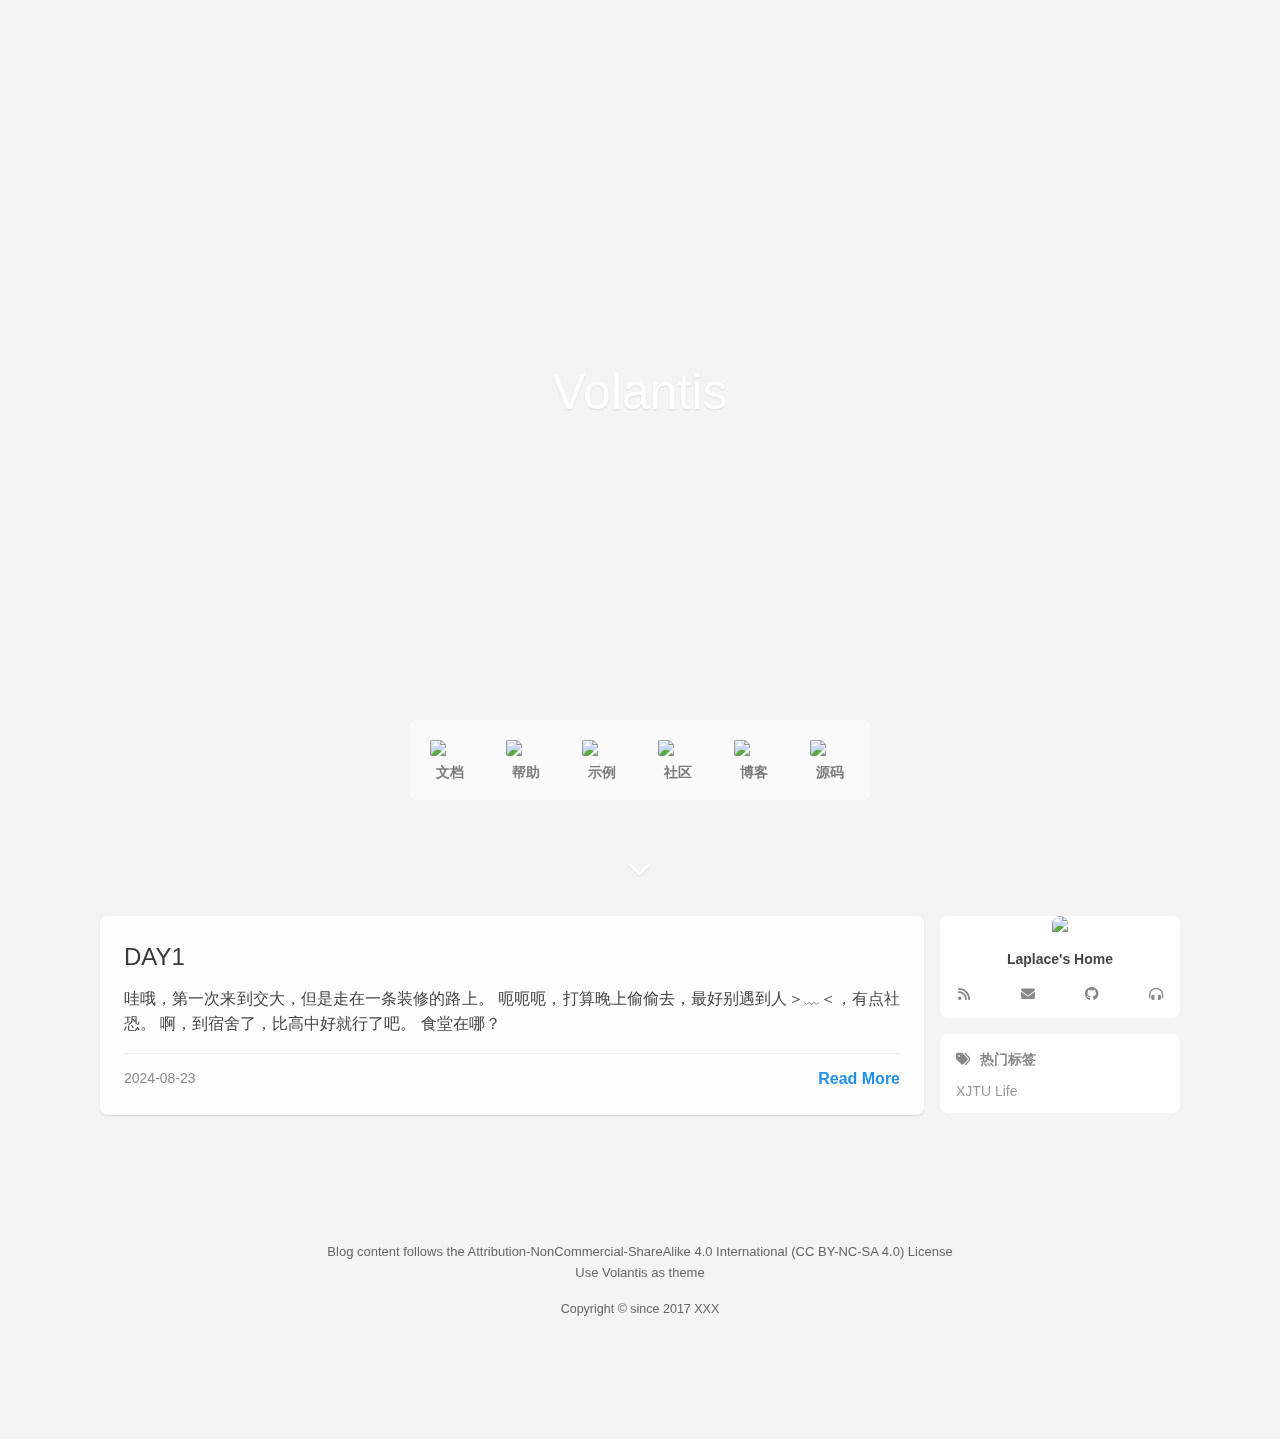
==== index.html @ 0f7ff916 "Site updated: 2024-09-12 20:39:54" ====
<!DOCTYPE html>
<html lang="en">
    <head hexo-theme='https://github.com/volantis-x/hexo-theme-volantis/#6.0.0-alpha.1'>
  <meta name="generator" content="Hexo 6.3.0">
  <meta name="Volantis" content="6.0.0-alpha.1">
  <meta charset="utf-8">
  <!-- SEO相关 -->
  <meta name="robots" content="index,follow">
  <link rel="canonical" href="http://example.com/"/>
  <!-- 渲染优化 -->
    <meta http-equiv='x-dns-prefetch-control' content='on' />
      <link rel='dns-prefetch' href='https://unpkg.com'>
      <link rel="preconnect" href="https://unpkg.com" crossorigin>
      <link rel='dns-prefetch' href='https://cdn.bootcdn.net'>
      <link rel="preconnect" href="https://cdn.bootcdn.net" crossorigin>
  <meta name="renderer" content="webkit">
  <meta name="force-rendering" content="webkit">
  <meta http-equiv="X-UA-Compatible" content="IE=Edge,chrome=1">
    <meta http-equiv="Content-Security-Policy" content=" default-src 'self' https:; block-all-mixed-content; base-uri 'self' https:; form-action 'self' https:; worker-src 'self' https:; connect-src 'self' https: *; img-src 'self' data: https: *; media-src 'self' https: *; font-src 'self' data: https: *; frame-src 'self' https: *; manifest-src 'self' https: *; child-src https:; script-src 'self' https: 'unsafe-inline' *; style-src 'self' https: 'unsafe-inline' *; ">
  <meta name="HandheldFriendly" content="True" >
  <meta name="apple-mobile-web-app-capable" content="yes">
  <meta name="viewport" content="width=device-width, initial-scale=1, maximum-scale=5">
  <meta content="black-translucent" name="apple-mobile-web-app-status-bar-style">
  <meta content="telephone=no" name="format-detection">
  <!-- import head_begin begin -->
  <!-- import head_begin end -->
  <!-- Custom Files headBegin begin-->
  
  <!-- Custom Files headBegin end-->
  <link rel="preload" href="/css/style.css" as="style">
  <link rel="preload" href="https://unpkg.com/volantis-static@0.0.1660614606622/media/fonts/VarelaRound/VarelaRound-Regular.ttf" as="font" type="font/ttf" crossorigin="anonymous">
<link rel="preload" href="https://unpkg.com/volantis-static@0.0.1660614606622/media/fonts/UbuntuMono/UbuntuMono-Regular.ttf" as="font" type="font/ttf" crossorigin="anonymous">

  <!-- feed -->
  <!-- 页面元数据 -->
  <title>Laplace's Home</title>
  <meta name="keywords" content="">
  <meta desc name="description" content="Mainly designed for learning and coding - laplace-oo - Laplace's Home">
  
<meta property="og:type" content="website">
<meta property="og:title" content="Laplace&#39;s Home">
<meta property="og:url" content="http://example.com/index.html">
<meta property="og:site_name" content="Laplace&#39;s Home">
<meta property="og:description" content="Mainly designed for learning and coding">
<meta property="og:locale" content="en_US">
<meta property="og:image" content="https://unpkg.com/volantis-static@0.0.1660614606622/media/org.volantis/blog/favicon/android-chrome-192x192.png">
<meta property="article:author" content="laplace-oo">
<meta name="twitter:card" content="summary">
<meta name="twitter:image" content="https://unpkg.com/volantis-static@0.0.1660614606622/media/org.volantis/blog/favicon/android-chrome-192x192.png">
  <style>
    /* 首屏样式 */
    #safearea {
  display: none;
}
:root {
  --color-site-body: #f4f4f4;
  --color-site-bg: #f4f4f4;
  --color-site-inner: #fff;
  --color-site-footer: #666;
  --color-card: #fff;
  --color-text: #444;
  --color-block: #f6f6f6;
  --color-inlinecode: #c74f00;
  --color-codeblock: #fff7ea;
  --color-h1: #3a3a3a;
  --color-h2: #3a3a3a;
  --color-h3: #333;
  --color-h4: #444;
  --color-h5: #555;
  --color-h6: #666;
  --color-p: #444;
  --color-list: #666;
  --color-list-hl: #30ad91;
  --color-meta: #888;
  --color-read-bkg: #e0d8c8;
  --color-read-post: #f8f1e2;
  --color-copyright-bkg: #f5f5f5;
}
* {
  box-sizing: border-box;
  -webkit-box-sizing: border-box;
  -moz-box-sizing: border-box;
  outline: none;
  margin: 0;
  padding: 0;
}
*::-webkit-scrollbar {
  height: 4px;
  width: 4px;
}
*::-webkit-scrollbar-track-piece {
  background: transparent;
}
*::-webkit-scrollbar-thumb {
  background: #3dd9b6;
  cursor: pointer;
  border-radius: 2px;
  -webkit-border-radius: 2px;
}
*::-webkit-scrollbar-thumb:hover {
  background: #ff5722;
}
html {
  color: var(--color-text);
  width: 100%;
  height: 100%;
  font-family: UbuntuMono, "Varela Round", "PingFang SC", "Microsoft YaHei", Helvetica, Arial, Menlo, Monaco, monospace, sans-serif;
  font-size: 16px;
}
html >::-webkit-scrollbar {
  height: 4px;
  width: 4px;
}
html >::-webkit-scrollbar-track-piece {
  background: transparent;
}
html >::-webkit-scrollbar-thumb {
  background: #3dd9b6;
  cursor: pointer;
  border-radius: 2px;
  -webkit-border-radius: 2px;
}
html >::-webkit-scrollbar-thumb:hover {
  background: #ff5722;
}
body {
  background-color: var(--color-site-body);
  text-rendering: optimizelegibility;
  -webkit-tap-highlight-color: rgba(0,0,0,0);
  line-height: 1.6;
  -webkit-text-size-adjust: 100%;
  -ms-text-size-adjust: 100%;
}
body.modal-active {
  overflow: hidden;
}
@media screen and (max-width: 680px) {
  body.modal-active {
    position: fixed;
    top: 0;
    right: 0;
    bottom: 0;
    left: 0;
  }
}
a {
  color: #2092ec;
  cursor: pointer;
  text-decoration: none;
  transition: all 0.28s ease;
  -webkit-transition: all 0.28s ease;
  -khtml-transition: all 0.28s ease;
  -moz-transition: all 0.28s ease;
  -o-transition: all 0.28s ease;
  -ms-transition: all 0.28s ease;
}
a:hover {
  color: #ff5722;
}
a:active,
a:hover {
  outline: 0;
}
ul,
ol {
  padding-left: 0;
}
ul li,
ol li {
  list-style: none;
}
header {
  display: -webkit-box /* OLD - iOS 6-, Safari 3.1-6 */;
  display: -moz-box /* OLD - Firefox 19- (buggy but mostly works) */;
  display: block;
}
img {
  border: 0;
  background: none;
  max-width: 100%;
}
svg:not(:root) {
  overflow: hidden;
}
hr {
  -moz-box-sizing: content-box;
  box-sizing: content-box;
  -webkit-box-sizing: content-box;
  -moz-box-sizing: content-box;
  height: 0;
  border: 0;
  border-radius: 1px;
  -webkit-border-radius: 1px;
  border-bottom: 1px solid rgba(68,68,68,0.1);
}
button,
input {
  color: inherit;
  font: inherit;
  margin: 0;
}
button {
  overflow: visible;
  text-transform: none;
  -webkit-appearance: button;
  cursor: pointer;
}
@supports (backdrop-filter: blur(20px)) {
  .blur {
    background: rgba(255,255,255,0.9) !important;
    backdrop-filter: saturate(200%) blur(20px);
  }
}
.shadow {
  box-shadow: 0 1px 2px 0px rgba(0,0,0,0.1);
  -webkit-box-shadow: 0 1px 2px 0px rgba(0,0,0,0.1);
}
.shadow.floatable {
  transition: all 0.28s ease;
  -webkit-transition: all 0.28s ease;
  -khtml-transition: all 0.28s ease;
  -moz-transition: all 0.28s ease;
  -o-transition: all 0.28s ease;
  -ms-transition: all 0.28s ease;
}
.shadow.floatable:hover {
  box-shadow: 0 2px 4px 0px rgba(0,0,0,0.1), 0 4px 8px 0px rgba(0,0,0,0.1), 0 8px 16px 0px rgba(0,0,0,0.1);
  -webkit-box-shadow: 0 2px 4px 0px rgba(0,0,0,0.1), 0 4px 8px 0px rgba(0,0,0,0.1), 0 8px 16px 0px rgba(0,0,0,0.1);
}
#l_cover {
  min-height: 64px;
}
.cover-wrapper {
  top: 0;
  left: 0;
  max-width: 100%;
  height: 100vh;
  display: -webkit-box /* OLD - iOS 6-, Safari 3.1-6 */;
  display: -moz-box /* OLD - Firefox 19- (buggy but mostly works) */;
  display: -ms-flexbox /* TWEENER - IE 10 */;
  display: -webkit-flex /* NEW - Chrome */;
  display: flex /* NEW, Spec - Opera 12.1, Firefox 20+ */;
  display: flex;
  flex-wrap: nowrap;
  -webkit-flex-wrap: nowrap;
  -khtml-flex-wrap: nowrap;
  -moz-flex-wrap: nowrap;
  -o-flex-wrap: nowrap;
  -ms-flex-wrap: nowrap;
  -webkit-box-direction: normal;
  -moz-box-direction: normal;
  -webkit-box-orient: vertical;
  -moz-box-orient: vertical;
  -webkit-flex-direction: column;
  -ms-flex-direction: column;
  flex-direction: column;
  align-items: center;
  align-self: center;
  align-content: center;
  color: var(--color-site-inner);
  padding: 0 16px;
  user-select: none;
  -webkit-user-select: none;
  -moz-user-select: none;
  -ms-user-select: none;
  position: relative;
  overflow: hidden;
  margin-bottom: -100px;
}
.cover-wrapper .cover-bg {
  position: absolute;
  width: 100%;
  height: 100%;
  background-position: center;
  background-size: cover;
  -webkit-background-size: cover;
  -moz-background-size: cover;
}
.cover-wrapper .cover-bg.lazyload:not(.loaded) {
  opacity: 0;
  -webkit-opacity: 0;
  -moz-opacity: 0;
}
.cover-wrapper .cover-bg.lazyload.loaded {
  animation-delay: 0s;
  animation-duration: 0.5s;
  animation-fill-mode: forwards;
  animation-timing-function: ease-out;
  animation-name: fadeIn;
}
@-moz-keyframes fadeIn {
  0% {
    opacity: 0;
    -webkit-opacity: 0;
    -moz-opacity: 0;
    filter: blur(12px);
    transform: scale(1.02);
    -webkit-transform: scale(1.02);
    -khtml-transform: scale(1.02);
    -moz-transform: scale(1.02);
    -o-transform: scale(1.02);
    -ms-transform: scale(1.02);
  }
  100% {
    opacity: 1;
    -webkit-opacity: 1;
    -moz-opacity: 1;
  }
}
@-webkit-keyframes fadeIn {
  0% {
    opacity: 0;
    -webkit-opacity: 0;
    -moz-opacity: 0;
    filter: blur(12px);
    transform: scale(1.02);
    -webkit-transform: scale(1.02);
    -khtml-transform: scale(1.02);
    -moz-transform: scale(1.02);
    -o-transform: scale(1.02);
    -ms-transform: scale(1.02);
  }
  100% {
    opacity: 1;
    -webkit-opacity: 1;
    -moz-opacity: 1;
  }
}
@-o-keyframes fadeIn {
  0% {
    opacity: 0;
    -webkit-opacity: 0;
    -moz-opacity: 0;
    filter: blur(12px);
    transform: scale(1.02);
    -webkit-transform: scale(1.02);
    -khtml-transform: scale(1.02);
    -moz-transform: scale(1.02);
    -o-transform: scale(1.02);
    -ms-transform: scale(1.02);
  }
  100% {
    opacity: 1;
    -webkit-opacity: 1;
    -moz-opacity: 1;
  }
}
@keyframes fadeIn {
  0% {
    opacity: 0;
    -webkit-opacity: 0;
    -moz-opacity: 0;
    filter: blur(12px);
    transform: scale(1.02);
    -webkit-transform: scale(1.02);
    -khtml-transform: scale(1.02);
    -moz-transform: scale(1.02);
    -o-transform: scale(1.02);
    -ms-transform: scale(1.02);
  }
  100% {
    opacity: 1;
    -webkit-opacity: 1;
    -moz-opacity: 1;
  }
}
.cover-wrapper .cover-body {
  z-index: 1;
  position: relative;
  width: 100%;
  height: 100%;
}
.cover-wrapper#full {
  height: calc(100vh + 100px);
  padding-bottom: 100px;
}
.cover-wrapper#half {
  max-height: 640px;
  min-height: 400px;
  height: calc(36vh - 64px + 200px);
}
.cover-wrapper #scroll-down {
  width: 100%;
  height: 64px;
  position: absolute;
  bottom: 100px;
  text-align: center;
  cursor: pointer;
}
.cover-wrapper #scroll-down .scroll-down-effects {
  color: #fff;
  font-size: 24px;
  line-height: 64px;
  position: absolute;
  width: 24px;
  left: calc(50% - 12px);
  text-shadow: 0 1px 2px rgba(0,0,0,0.1);
  animation: scroll-down-effect 1.5s infinite;
  -webkit-animation: scroll-down-effect 1.5s infinite;
  -khtml-animation: scroll-down-effect 1.5s infinite;
  -moz-animation: scroll-down-effect 1.5s infinite;
  -o-animation: scroll-down-effect 1.5s infinite;
  -ms-animation: scroll-down-effect 1.5s infinite;
}
@-moz-keyframes scroll-down-effect {
  0% {
    top: 0;
    opacity: 1;
    -webkit-opacity: 1;
    -moz-opacity: 1;
  }
  50% {
    top: -16px;
    opacity: 0.4;
    -webkit-opacity: 0.4;
    -moz-opacity: 0.4;
  }
  100% {
    top: 0;
    opacity: 1;
    -webkit-opacity: 1;
    -moz-opacity: 1;
  }
}
@-webkit-keyframes scroll-down-effect {
  0% {
    top: 0;
    opacity: 1;
    -webkit-opacity: 1;
    -moz-opacity: 1;
  }
  50% {
    top: -16px;
    opacity: 0.4;
    -webkit-opacity: 0.4;
    -moz-opacity: 0.4;
  }
  100% {
    top: 0;
    opacity: 1;
    -webkit-opacity: 1;
    -moz-opacity: 1;
  }
}
@-o-keyframes scroll-down-effect {
  0% {
    top: 0;
    opacity: 1;
    -webkit-opacity: 1;
    -moz-opacity: 1;
  }
  50% {
    top: -16px;
    opacity: 0.4;
    -webkit-opacity: 0.4;
    -moz-opacity: 0.4;
  }
  100% {
    top: 0;
    opacity: 1;
    -webkit-opacity: 1;
    -moz-opacity: 1;
  }
}
@keyframes scroll-down-effect {
  0% {
    top: 0;
    opacity: 1;
    -webkit-opacity: 1;
    -moz-opacity: 1;
  }
  50% {
    top: -16px;
    opacity: 0.4;
    -webkit-opacity: 0.4;
    -moz-opacity: 0.4;
  }
  100% {
    top: 0;
    opacity: 1;
    -webkit-opacity: 1;
    -moz-opacity: 1;
  }
}
.cover-wrapper .cover-body {
  margin-top: 64px;
  margin-bottom: 100px;
}
.cover-wrapper .cover-body,
.cover-wrapper .cover-body .top,
.cover-wrapper .cover-body .bottom {
  display: -webkit-box /* OLD - iOS 6-, Safari 3.1-6 */;
  display: -moz-box /* OLD - Firefox 19- (buggy but mostly works) */;
  display: -ms-flexbox /* TWEENER - IE 10 */;
  display: -webkit-flex /* NEW - Chrome */;
  display: flex /* NEW, Spec - Opera 12.1, Firefox 20+ */;
  display: flex;
  -webkit-box-direction: normal;
  -moz-box-direction: normal;
  -webkit-box-orient: vertical;
  -moz-box-orient: vertical;
  -webkit-flex-direction: column;
  -ms-flex-direction: column;
  flex-direction: column;
  align-items: center;
  justify-content: center;
  -webkit-justify-content: center;
  -khtml-justify-content: center;
  -moz-justify-content: center;
  -o-justify-content: center;
  -ms-justify-content: center;
  max-width: 100%;
}
.cover-wrapper .cover-body .bottom {
  margin-top: 32px;
}
.cover-wrapper .cover-body .title {
  font-family: "Varela Round", "PingFang SC", "Microsoft YaHei", Helvetica, Arial, Helvetica, monospace;
  font-size: 3.125rem;
  line-height: 1.2;
  text-shadow: 0 1px 2px rgba(0,0,0,0.1);
}
.cover-wrapper .cover-body .subtitle {
  font-size: 20px;
}
.cover-wrapper .cover-body .logo {
  max-height: 120px;
  max-width: calc(100% - 4 * 16px);
}
@media screen and (min-height: 1024px) {
  .cover-wrapper .cover-body .title {
    font-size: 3rem;
  }
  .cover-wrapper .cover-body .subtitle {
    font-size: 1.05rem;
  }
  .cover-wrapper .cover-body .logo {
    max-height: 150px;
  }
}
.cover-wrapper .cover-body .m_search {
  position: relative;
  max-width: calc(100% - 16px);
  width: 320px;
  vertical-align: middle;
}
.cover-wrapper .cover-body .m_search .form {
  position: relative;
  display: -webkit-box /* OLD - iOS 6-, Safari 3.1-6 */;
  display: -moz-box /* OLD - Firefox 19- (buggy but mostly works) */;
  display: block;
  width: 100%;
}
.cover-wrapper .cover-body .m_search .icon,
.cover-wrapper .cover-body .m_search .input {
  transition: all 0.28s ease;
  -webkit-transition: all 0.28s ease;
  -khtml-transition: all 0.28s ease;
  -moz-transition: all 0.28s ease;
  -o-transition: all 0.28s ease;
  -ms-transition: all 0.28s ease;
}
.cover-wrapper .cover-body .m_search .icon {
  position: absolute;
  display: -webkit-box /* OLD - iOS 6-, Safari 3.1-6 */;
  display: -moz-box /* OLD - Firefox 19- (buggy but mostly works) */;
  display: block;
  line-height: 2.5rem;
  width: 32px;
  top: 0;
  left: 5px;
  color: rgba(68,68,68,0.75);
}
.cover-wrapper .cover-body .m_search .input {
  display: -webkit-box /* OLD - iOS 6-, Safari 3.1-6 */;
  display: -moz-box /* OLD - Firefox 19- (buggy but mostly works) */;
  display: block;
  height: 2.5rem;
  width: 100%;
  box-shadow: none;
  -webkit-box-shadow: none;
  box-sizing: border-box;
  -webkit-box-sizing: border-box;
  -moz-box-sizing: border-box;
  font-size: 0.875rem;
  -webkit-appearance: none;
  padding-left: 36px;
  border-radius: 1.4rem;
  -webkit-border-radius: 1.4rem;
  background: rgba(255,255,255,0.6);
  backdrop-filter: blur(10px);
  border: none;
  color: var(--color-text);
}
@media screen and (max-width: 500px) {
  .cover-wrapper .cover-body .m_search .input {
    padding-left: 36px;
  }
}
.cover-wrapper .cover-body .m_search .input:hover {
  background: rgba(255,255,255,0.8);
}
.cover-wrapper .cover-body .m_search .input:focus {
  background: #fff;
}
.cover-wrapper .list-h {
  display: -webkit-box /* OLD - iOS 6-, Safari 3.1-6 */;
  display: -moz-box /* OLD - Firefox 19- (buggy but mostly works) */;
  display: -ms-flexbox /* TWEENER - IE 10 */;
  display: -webkit-flex /* NEW - Chrome */;
  display: flex /* NEW, Spec - Opera 12.1, Firefox 20+ */;
  display: flex;
  -webkit-box-direction: normal;
  -moz-box-direction: normal;
  -webkit-box-orient: horizontal;
  -moz-box-orient: horizontal;
  -webkit-flex-direction: row;
  -ms-flex-direction: row;
  flex-direction: row;
  flex-wrap: wrap;
  -webkit-flex-wrap: wrap;
  -khtml-flex-wrap: wrap;
  -moz-flex-wrap: wrap;
  -o-flex-wrap: wrap;
  -ms-flex-wrap: wrap;
  align-items: stretch;
  border-radius: 4px;
  -webkit-border-radius: 4px;
  user-select: none;
  -webkit-user-select: none;
  -moz-user-select: none;
  -ms-user-select: none;
}
.cover-wrapper .list-h a {
  -webkit-box-flex: 1;
  -moz-box-flex: 1;
  -webkit-flex: 1 0;
  -ms-flex: 1 0;
  flex: 1 0;
  display: -webkit-box /* OLD - iOS 6-, Safari 3.1-6 */;
  display: -moz-box /* OLD - Firefox 19- (buggy but mostly works) */;
  display: -ms-flexbox /* TWEENER - IE 10 */;
  display: -webkit-flex /* NEW - Chrome */;
  display: flex /* NEW, Spec - Opera 12.1, Firefox 20+ */;
  display: flex;
  font-weight: 600;
}
.cover-wrapper .list-h a img {
  display: -webkit-box /* OLD - iOS 6-, Safari 3.1-6 */;
  display: -moz-box /* OLD - Firefox 19- (buggy but mostly works) */;
  display: block;
  border-radius: 2px;
  -webkit-border-radius: 2px;
  margin: 4px;
  min-width: 40px;
  max-width: 44px;
}
@media screen and (max-width: 768px) {
  .cover-wrapper .list-h a img {
    min-width: 36px;
    max-width: 40px;
  }
}
@media screen and (max-width: 500px) {
  .cover-wrapper .list-h a img {
    margin: 2px 4px;
    min-width: 32px;
    max-width: 36px;
  }
}
@media screen and (max-width: 375px) {
  .cover-wrapper .list-h a img {
    min-width: 28px;
    max-width: 32px;
  }
}
.cover-wrapper {
  max-width: 100%;
}
.cover-wrapper.search .bottom .menu {
  margin-top: 16px;
}
.cover-wrapper.search .bottom .menu .list-h a {
  white-space: nowrap;
  -webkit-box-direction: normal;
  -moz-box-direction: normal;
  -webkit-box-orient: horizontal;
  -moz-box-orient: horizontal;
  -webkit-flex-direction: row;
  -ms-flex-direction: row;
  flex-direction: row;
  align-items: baseline;
  padding: 2px;
  margin: 4px;
  color: var(--color-site-inner);
  opacity: 0.75;
  -webkit-opacity: 0.75;
  -moz-opacity: 0.75;
  text-shadow: 0 1px 2px rgba(0,0,0,0.05);
  border-bottom: 2px solid transparent;
}
.cover-wrapper.search .bottom .menu .list-h a i {
  margin-right: 4px;
}
.cover-wrapper.search .bottom .menu .list-h a p {
  font-size: 0.9375rem;
}
.cover-wrapper.search .bottom .menu .list-h a:hover,
.cover-wrapper.search .bottom .menu .list-h a.active,
.cover-wrapper.search .bottom .menu .list-h a:active {
  opacity: 1;
  -webkit-opacity: 1;
  -moz-opacity: 1;
  border-bottom: 2px solid var(--color-site-inner);
}
.cover-wrapper.dock .menu,
.cover-wrapper.featured .menu,
.cover-wrapper.focus .menu {
  border-radius: 6px;
  -webkit-border-radius: 6px;
}
.cover-wrapper.dock .menu .list-h a,
.cover-wrapper.featured .menu .list-h a,
.cover-wrapper.focus .menu .list-h a {
  -webkit-box-direction: normal;
  -moz-box-direction: normal;
  -webkit-box-orient: vertical;
  -moz-box-orient: vertical;
  -webkit-flex-direction: column;
  -ms-flex-direction: column;
  flex-direction: column;
  align-items: center;
  padding: 12px;
  line-height: 24px;
  border-radius: 4px;
  -webkit-border-radius: 4px;
  border-bottom: none;
  text-align: center;
  align-content: flex-end;
  color: rgba(68,68,68,0.7);
  font-size: 1.5rem;
}
@media screen and (max-width: 500px) {
  .cover-wrapper.dock .menu .list-h a,
  .cover-wrapper.featured .menu .list-h a,
  .cover-wrapper.focus .menu .list-h a {
    padding: 12px 8px;
  }
}
.cover-wrapper.dock .menu .list-h a i,
.cover-wrapper.featured .menu .list-h a i,
.cover-wrapper.focus .menu .list-h a i {
  margin: 8px;
}
.cover-wrapper.dock .menu .list-h a p,
.cover-wrapper.featured .menu .list-h a p,
.cover-wrapper.focus .menu .list-h a p {
  font-size: 0.875rem;
}
.cover-wrapper.dock .menu .list-h a.active,
.cover-wrapper.featured .menu .list-h a.active,
.cover-wrapper.focus .menu .list-h a.active {
  background: var(--color-card);
  backdrop-filter: none;
}
.cover-wrapper.dock .menu .list-h a.active i,
.cover-wrapper.featured .menu .list-h a.active i,
.cover-wrapper.focus .menu .list-h a.active i,
.cover-wrapper.dock .menu .list-h a.active i+p,
.cover-wrapper.featured .menu .list-h a.active i+p,
.cover-wrapper.focus .menu .list-h a.active i+p {
  color: #3dd9b6;
}
.cover-wrapper.dock .menu .list-h a.active img+p,
.cover-wrapper.featured .menu .list-h a.active img+p,
.cover-wrapper.focus .menu .list-h a.active img+p {
  color: var(--color-text);
}
.cover-wrapper.dock .menu .list-h a:hover,
.cover-wrapper.featured .menu .list-h a:hover,
.cover-wrapper.focus .menu .list-h a:hover {
  background: var(--color-card);
}
.cover-wrapper.dock .top {
  margin-bottom: 48px;
}
.cover-wrapper.dock .menu {
  background: rgba(255,255,255,0.5);
  position: absolute;
  bottom: 0;
  max-width: 100%;
}
.cover-wrapper.dock .menu .list-h {
  flex-wrap: nowrap;
  -webkit-flex-wrap: nowrap;
  -khtml-flex-wrap: nowrap;
  -moz-flex-wrap: nowrap;
  -o-flex-wrap: nowrap;
  -ms-flex-wrap: nowrap;
  margin: 4px;
}
.cover-wrapper.dock .menu .list-h a+a {
  margin-left: 4px;
}
@media screen and (max-width: 500px) {
  .cover-wrapper.dock .menu .list-h {
    overflow-x: scroll;
  }
  .cover-wrapper.dock .menu .list-h::-webkit-scrollbar {
    height: 0;
    width: 0;
  }
  .cover-wrapper.dock .menu .list-h::-webkit-scrollbar-track-piece {
    background: transparent;
  }
  .cover-wrapper.dock .menu .list-h::-webkit-scrollbar-thumb {
    background: #3dd9b6;
    cursor: pointer;
    border-radius: 0;
    -webkit-border-radius: 0;
  }
  .cover-wrapper.dock .menu .list-h::-webkit-scrollbar-thumb:hover {
    background: #ff5722;
  }
}
@supports (backdrop-filter: blur(20px)) {
  .cover-wrapper.dock .menu {
    background: rgba(255,255,255,0.5);
    backdrop-filter: saturate(200%) blur(20px);
  }
}
@font-face {
  font-family: 'UbuntuMono';
  src: url("https://unpkg.com/volantis-static@0.0.1660614606622/media/fonts/UbuntuMono/UbuntuMono-Regular.ttf");
  font-weight: 'normal';
  font-style: 'normal';
  font-display: swap;
}
@font-face {
  font-family: 'Varela Round';
  src: url("https://unpkg.com/volantis-static@0.0.1660614606622/media/fonts/VarelaRound/VarelaRound-Regular.ttf");
  font-weight: 'normal';
  font-style: 'normal';
  font-display: swap;
}
.l_header {
  position: fixed;
  z-index: 1000;
  top: 0;
  width: 100%;
  height: 64px;
  background: var(--color-card);
  box-shadow: 0 1px 2px 0px rgba(0,0,0,0.1);
  -webkit-box-shadow: 0 1px 2px 0px rgba(0,0,0,0.1);
}
.l_header.auto {
  transition: opacity 0.4s ease;
  -webkit-transition: opacity 0.4s ease;
  -khtml-transition: opacity 0.4s ease;
  -moz-transition: opacity 0.4s ease;
  -o-transition: opacity 0.4s ease;
  -ms-transition: opacity 0.4s ease;
  visibility: hidden;
}
.l_header.auto.show {
  opacity: 1 !important;
  -webkit-opacity: 1 !important;
  -moz-opacity: 1 !important;
  visibility: visible;
}
.l_header .container {
  margin-left: 16px;
  margin-right: 16px;
}
.l_header #wrapper {
  height: 100%;
  user-select: none;
  -webkit-user-select: none;
  -moz-user-select: none;
  -ms-user-select: none;
}
.l_header #wrapper .nav-main,
.l_header #wrapper .nav-sub {
  display: -webkit-box /* OLD - iOS 6-, Safari 3.1-6 */;
  display: -moz-box /* OLD - Firefox 19- (buggy but mostly works) */;
  display: -ms-flexbox /* TWEENER - IE 10 */;
  display: -webkit-flex /* NEW - Chrome */;
  display: flex /* NEW, Spec - Opera 12.1, Firefox 20+ */;
  display: flex;
  flex-wrap: nowrap;
  -webkit-flex-wrap: nowrap;
  -khtml-flex-wrap: nowrap;
  -moz-flex-wrap: nowrap;
  -o-flex-wrap: nowrap;
  -ms-flex-wrap: nowrap;
  justify-content: space-between;
  -webkit-justify-content: space-between;
  -khtml-justify-content: space-between;
  -moz-justify-content: space-between;
  -o-justify-content: space-between;
  -ms-justify-content: space-between;
  align-items: center;
}
.l_header #wrapper .nav-main {
  transition: all 0.28s ease;
  -webkit-transition: all 0.28s ease;
  -khtml-transition: all 0.28s ease;
  -moz-transition: all 0.28s ease;
  -o-transition: all 0.28s ease;
  -ms-transition: all 0.28s ease;
}
.l_header #wrapper.sub .nav-main {
  transform: translateY(-64px);
  -webkit-transform: translateY(-64px);
  -khtml-transform: translateY(-64px);
  -moz-transform: translateY(-64px);
  -o-transform: translateY(-64px);
  -ms-transform: translateY(-64px);
}
.l_header #wrapper .nav-sub {
  transition: all 0.28s ease;
  -webkit-transition: all 0.28s ease;
  -khtml-transition: all 0.28s ease;
  -moz-transition: all 0.28s ease;
  -o-transition: all 0.28s ease;
  -ms-transition: all 0.28s ease;
  opacity: 0;
  -webkit-opacity: 0;
  -moz-opacity: 0;
  height: 64px;
  width: calc(100% - 2 * 16px);
  position: absolute;
}
.l_header #wrapper .nav-sub ::-webkit-scrollbar {
  display: -webkit-box /* OLD - iOS 6-, Safari 3.1-6 */;
  display: -moz-box /* OLD - Firefox 19- (buggy but mostly works) */;
  display: none;
}
@media screen and (min-width: 2048px) {
  .l_header #wrapper .nav-sub {
    max-width: 55vw;
    margin: auto;
  }
}
.l_header #wrapper.sub .nav-sub {
  opacity: 1;
  -webkit-opacity: 1;
  -moz-opacity: 1;
}
.l_header #wrapper .title {
  position: relative;
  color: var(--color-text);
  padding-left: 24px;
  max-height: 64px;
}
.l_header #wrapper .nav-main .title {
  white-space: nowrap;
  overflow: hidden;
  text-overflow: ellipsis;
  flex-shrink: 0;
  line-height: 64px;
  padding: 0 24px;
  font-size: 1.25rem;
  font-family: "Varela Round", "PingFang SC", "Microsoft YaHei", Helvetica, Arial, Helvetica, monospace;
}
.l_header #wrapper .nav-main .title img {
  height: 64px;
}
.l_header .nav-sub {
  max-width: 1080px;
  margin: auto;
}
.l_header .nav-sub .title {
  font-weight: bold;
  font-family: UbuntuMono, "Varela Round", "PingFang SC", "Microsoft YaHei", Helvetica, Arial, Menlo, Monaco, monospace, sans-serif;
  line-height: 1.2;
  max-height: 64px;
  white-space: normal;
  flex-shrink: 1;
}
.l_header .switcher {
  display: -webkit-box /* OLD - iOS 6-, Safari 3.1-6 */;
  display: -moz-box /* OLD - Firefox 19- (buggy but mostly works) */;
  display: none;
  line-height: 64px;
  align-items: center;
}
.l_header .switcher .s-toc {
  display: -webkit-box /* OLD - iOS 6-, Safari 3.1-6 */;
  display: -moz-box /* OLD - Firefox 19- (buggy but mostly works) */;
  display: none;
}
@media screen and (max-width: 768px) {
  .l_header .switcher .s-toc {
    display: -webkit-box /* OLD - iOS 6-, Safari 3.1-6 */;
    display: -moz-box /* OLD - Firefox 19- (buggy but mostly works) */;
    display: -ms-flexbox /* TWEENER - IE 10 */;
    display: -webkit-flex /* NEW - Chrome */;
    display: flex /* NEW, Spec - Opera 12.1, Firefox 20+ */;
    display: flex;
  }
}
.l_header .switcher >li {
  height: 48px;
  transition: all 0.28s ease;
  -webkit-transition: all 0.28s ease;
  -khtml-transition: all 0.28s ease;
  -moz-transition: all 0.28s ease;
  -o-transition: all 0.28s ease;
  -ms-transition: all 0.28s ease;
  margin: 2px;
}
@media screen and (max-width: 500px) {
  .l_header .switcher >li {
    margin: 0 1px;
    height: 48px;
  }
}
.l_header .switcher >li >a {
  display: -webkit-box /* OLD - iOS 6-, Safari 3.1-6 */;
  display: -moz-box /* OLD - Firefox 19- (buggy but mostly works) */;
  display: -ms-flexbox /* TWEENER - IE 10 */;
  display: -webkit-flex /* NEW - Chrome */;
  display: flex /* NEW, Spec - Opera 12.1, Firefox 20+ */;
  display: flex;
  justify-content: center;
  -webkit-justify-content: center;
  -khtml-justify-content: center;
  -moz-justify-content: center;
  -o-justify-content: center;
  -ms-justify-content: center;
  align-items: center;
  width: 48px;
  height: 48px;
  padding: 0.85em 1.1em;
  border-radius: 100px;
  -webkit-border-radius: 100px;
  border: none;
  transition: all 0.28s ease;
  -webkit-transition: all 0.28s ease;
  -khtml-transition: all 0.28s ease;
  -moz-transition: all 0.28s ease;
  -o-transition: all 0.28s ease;
  -ms-transition: all 0.28s ease;
  color: #3dd9b6;
}
.l_header .switcher >li >a:hover {
  border: none;
}
.l_header .switcher >li >a.active,
.l_header .switcher >li >a:active {
  border: none;
  background: var(--color-site-bg);
}
@media screen and (max-width: 500px) {
  .l_header .switcher >li >a {
    width: 36px;
    height: 48px;
  }
}
.l_header .nav-sub .switcher {
  display: -webkit-box /* OLD - iOS 6-, Safari 3.1-6 */;
  display: -moz-box /* OLD - Firefox 19- (buggy but mostly works) */;
  display: -ms-flexbox /* TWEENER - IE 10 */;
  display: -webkit-flex /* NEW - Chrome */;
  display: flex /* NEW, Spec - Opera 12.1, Firefox 20+ */;
  display: flex;
}
.l_header .m_search {
  display: -webkit-box /* OLD - iOS 6-, Safari 3.1-6 */;
  display: -moz-box /* OLD - Firefox 19- (buggy but mostly works) */;
  display: -ms-flexbox /* TWEENER - IE 10 */;
  display: -webkit-flex /* NEW - Chrome */;
  display: flex /* NEW, Spec - Opera 12.1, Firefox 20+ */;
  display: flex;
  height: 64px;
  width: 240px;
  transition: all 0.28s ease;
  -webkit-transition: all 0.28s ease;
  -khtml-transition: all 0.28s ease;
  -moz-transition: all 0.28s ease;
  -o-transition: all 0.28s ease;
  -ms-transition: all 0.28s ease;
}
@media screen and (max-width: 1024px) {
  .l_header .m_search {
    width: 44px;
    min-width: 44px;
  }
  .l_header .m_search input::placeholder {
    opacity: 0;
    -webkit-opacity: 0;
    -moz-opacity: 0;
  }
  .l_header .m_search:hover {
    width: 240px;
  }
  .l_header .m_search:hover input::placeholder {
    opacity: 1;
    -webkit-opacity: 1;
    -moz-opacity: 1;
  }
}
@media screen and (min-width: 500px) {
  .l_header .m_search:hover .input {
    width: 100%;
  }
  .l_header .m_search:hover .input::placeholder {
    opacity: 1;
    -webkit-opacity: 1;
    -moz-opacity: 1;
  }
}
@media screen and (max-width: 500px) {
  .l_header .m_search {
    min-width: 0;
  }
  .l_header .m_search input::placeholder {
    opacity: 1;
    -webkit-opacity: 1;
    -moz-opacity: 1;
  }
}
.l_header .m_search .form {
  position: relative;
  display: -webkit-box /* OLD - iOS 6-, Safari 3.1-6 */;
  display: -moz-box /* OLD - Firefox 19- (buggy but mostly works) */;
  display: -ms-flexbox /* TWEENER - IE 10 */;
  display: -webkit-flex /* NEW - Chrome */;
  display: flex /* NEW, Spec - Opera 12.1, Firefox 20+ */;
  display: flex;
  width: 100%;
  align-items: center;
}
.l_header .m_search .icon {
  position: absolute;
  width: 36px;
  left: 5px;
  color: var(--color-meta);
}
@media screen and (max-width: 500px) {
  .l_header .m_search .icon {
    display: -webkit-box /* OLD - iOS 6-, Safari 3.1-6 */;
    display: -moz-box /* OLD - Firefox 19- (buggy but mostly works) */;
    display: none;
  }
}
.l_header .m_search .input {
  display: -webkit-box /* OLD - iOS 6-, Safari 3.1-6 */;
  display: -moz-box /* OLD - Firefox 19- (buggy but mostly works) */;
  display: block;
  padding-top: 8px;
  padding-bottom: 8px;
  line-height: 1.3;
  width: 100%;
  color: var(--color-text);
  background: #fafafa;
  box-shadow: none;
  -webkit-box-shadow: none;
  box-sizing: border-box;
  -webkit-box-sizing: border-box;
  -moz-box-sizing: border-box;
  padding-left: 40px;
  font-size: 0.875rem;
  border-radius: 8px;
  -webkit-border-radius: 8px;
  border: none;
  transition: all 0.28s ease;
  -webkit-transition: all 0.28s ease;
  -khtml-transition: all 0.28s ease;
  -moz-transition: all 0.28s ease;
  -o-transition: all 0.28s ease;
  -ms-transition: all 0.28s ease;
}
@media screen and (min-width: 500px) {
  .l_header .m_search .input:focus {
    box-shadow: 0 4px 8px 0px rgba(0,0,0,0.1);
    -webkit-box-shadow: 0 4px 8px 0px rgba(0,0,0,0.1);
  }
}
@media screen and (max-width: 500px) {
  .l_header .m_search .input {
    background: var(--color-block);
    padding-left: 8px;
    border: none;
  }
  .l_header .m_search .input:hover,
  .l_header .m_search .input:focus {
    border: none;
  }
}
@media (max-width: 500px) {
  .l_header .m_search {
    left: 0;
    width: 0;
    overflow: hidden;
    position: absolute;
    background: #fff;
    transition: all 0.28s ease;
    -webkit-transition: all 0.28s ease;
    -khtml-transition: all 0.28s ease;
    -moz-transition: all 0.28s ease;
    -o-transition: all 0.28s ease;
    -ms-transition: all 0.28s ease;
  }
  .l_header .m_search .input {
    border-radius: 32px;
    -webkit-border-radius: 32px;
    margin-left: 16px;
    padding-left: 16px;
  }
  .l_header.z_search-open .m_search {
    width: 100%;
  }
  .l_header.z_search-open .m_search .input {
    width: calc(100% - 120px);
  }
}
ul.m-pc >li>a {
  color: inherit;
  border-bottom: 2px solid transparent;
}
ul.m-pc >li>a:active,
ul.m-pc >li>a.active {
  border-bottom: 2px solid #3dd9b6;
}
ul.m-pc li:hover >ul.list-v,
ul.list-v li:hover >ul.list-v {
  display: -webkit-box /* OLD - iOS 6-, Safari 3.1-6 */;
  display: -moz-box /* OLD - Firefox 19- (buggy but mostly works) */;
  display: block;
}
ul.nav-list-h {
  display: -webkit-box /* OLD - iOS 6-, Safari 3.1-6 */;
  display: -moz-box /* OLD - Firefox 19- (buggy but mostly works) */;
  display: -ms-flexbox /* TWEENER - IE 10 */;
  display: -webkit-flex /* NEW - Chrome */;
  display: flex /* NEW, Spec - Opera 12.1, Firefox 20+ */;
  display: flex;
  align-items: stretch;
}
ul.nav-list-h>li {
  position: relative;
  justify-content: center;
  -webkit-justify-content: center;
  -khtml-justify-content: center;
  -moz-justify-content: center;
  -o-justify-content: center;
  -ms-justify-content: center;
  height: 100%;
  line-height: 2.4;
  border-radius: 4px;
  -webkit-border-radius: 4px;
}
ul.nav-list-h>li >a {
  -webkit-font-smoothing: antialiased;
  -moz-osx-font-smoothing: grayscale;
  font-weight: 600;
}
ul.list-v {
  z-index: 1;
  display: -webkit-box /* OLD - iOS 6-, Safari 3.1-6 */;
  display: -moz-box /* OLD - Firefox 19- (buggy but mostly works) */;
  display: none;
  position: absolute;
  background: var(--color-card);
  box-shadow: 0 2px 4px 0px rgba(0,0,0,0.08), 0 4px 8px 0px rgba(0,0,0,0.08), 0 8px 16px 0px rgba(0,0,0,0.08);
  -webkit-box-shadow: 0 2px 4px 0px rgba(0,0,0,0.08), 0 4px 8px 0px rgba(0,0,0,0.08), 0 8px 16px 0px rgba(0,0,0,0.08);
  margin-top: -6px;
  border-radius: 4px;
  -webkit-border-radius: 4px;
  padding: 8px 0;
}
ul.list-v.show {
  display: -webkit-box /* OLD - iOS 6-, Safari 3.1-6 */;
  display: -moz-box /* OLD - Firefox 19- (buggy but mostly works) */;
  display: block;
}
ul.list-v hr {
  margin-top: 8px;
  margin-bottom: 8px;
}
ul.list-v >li {
  white-space: nowrap;
  word-break: keep-all;
}
ul.list-v >li.header {
  font-size: 0.78125rem;
  font-weight: bold;
  line-height: 2em;
  color: var(--color-meta);
  margin: 8px 16px 4px;
}
ul.list-v >li.header i {
  margin-right: 8px;
}
ul.list-v >li ul {
  margin-left: 0;
  display: -webkit-box /* OLD - iOS 6-, Safari 3.1-6 */;
  display: -moz-box /* OLD - Firefox 19- (buggy but mostly works) */;
  display: none;
  margin-top: -40px;
}
ul.list-v .aplayer-container {
  min-height: 64px;
  padding: 6px 16px;
}
ul.list-v >li>a {
  transition: all 0.28s ease;
  -webkit-transition: all 0.28s ease;
  -khtml-transition: all 0.28s ease;
  -moz-transition: all 0.28s ease;
  -o-transition: all 0.28s ease;
  -ms-transition: all 0.28s ease;
  display: -webkit-box /* OLD - iOS 6-, Safari 3.1-6 */;
  display: -moz-box /* OLD - Firefox 19- (buggy but mostly works) */;
  display: block;
  color: var(--color-list);
  font-size: 0.875rem;
  font-weight: bold;
  line-height: 36px;
  padding: 0 20px 0 16px;
  text-overflow: ellipsis;
  margin: 0 4px;
  border-radius: 4px;
  -webkit-border-radius: 4px;
}
@media screen and (max-width: 1024px) {
  ul.list-v >li>a {
    line-height: 40px;
  }
}
ul.list-v >li>a >i {
  margin-right: 8px;
}
ul.list-v >li>a:active,
ul.list-v >li>a.active {
  color: var(--color-list-hl);
}
ul.list-v >li>a:hover {
  color: var(--color-list-hl);
  background: var(--color-site-bg);
}
.l_header .menu >ul>li>a {
  display: -webkit-box /* OLD - iOS 6-, Safari 3.1-6 */;
  display: -moz-box /* OLD - Firefox 19- (buggy but mostly works) */;
  display: block;
  padding: 0 8px;
}
.l_header .menu >ul>li>a >i {
  margin-right: 4px;
}
.l_header ul.nav-list-h>li {
  color: var(--color-list);
  line-height: 64px;
}
.l_header ul.nav-list-h>li >a {
  max-height: 64px;
  overflow: hidden;
  color: inherit;
}
.l_header ul.nav-list-h>li >a:active,
.l_header ul.nav-list-h>li >a.active {
  color: #3dd9b6;
}
.l_header ul.nav-list-h>li:hover>a {
  color: var(--color-list-hl);
}
.l_header ul.nav-list-h>li i.music {
  animation: rotate-effect 1.5s linear infinite;
  -webkit-animation: rotate-effect 1.5s linear infinite;
  -khtml-animation: rotate-effect 1.5s linear infinite;
  -moz-animation: rotate-effect 1.5s linear infinite;
  -o-animation: rotate-effect 1.5s linear infinite;
  -ms-animation: rotate-effect 1.5s linear infinite;
}
@-moz-keyframes rotate-effect {
  0% {
    transform: rotate(0);
    -webkit-transform: rotate(0);
    -khtml-transform: rotate(0);
    -moz-transform: rotate(0);
    -o-transform: rotate(0);
    -ms-transform: rotate(0);
  }
  25% {
    transform: rotate(90deg);
    -webkit-transform: rotate(90deg);
    -khtml-transform: rotate(90deg);
    -moz-transform: rotate(90deg);
    -o-transform: rotate(90deg);
    -ms-transform: rotate(90deg);
  }
  50% {
    transform: rotate(180deg);
    -webkit-transform: rotate(180deg);
    -khtml-transform: rotate(180deg);
    -moz-transform: rotate(180deg);
    -o-transform: rotate(180deg);
    -ms-transform: rotate(180deg);
  }
  75% {
    transform: rotate(270deg);
    -webkit-transform: rotate(270deg);
    -khtml-transform: rotate(270deg);
    -moz-transform: rotate(270deg);
    -o-transform: rotate(270deg);
    -ms-transform: rotate(270deg);
  }
  100% {
    transform: rotate(360deg);
    -webkit-transform: rotate(360deg);
    -khtml-transform: rotate(360deg);
    -moz-transform: rotate(360deg);
    -o-transform: rotate(360deg);
    -ms-transform: rotate(360deg);
  }
}
@-webkit-keyframes rotate-effect {
  0% {
    transform: rotate(0);
    -webkit-transform: rotate(0);
    -khtml-transform: rotate(0);
    -moz-transform: rotate(0);
    -o-transform: rotate(0);
    -ms-transform: rotate(0);
  }
  25% {
    transform: rotate(90deg);
    -webkit-transform: rotate(90deg);
    -khtml-transform: rotate(90deg);
    -moz-transform: rotate(90deg);
    -o-transform: rotate(90deg);
    -ms-transform: rotate(90deg);
  }
  50% {
    transform: rotate(180deg);
    -webkit-transform: rotate(180deg);
    -khtml-transform: rotate(180deg);
    -moz-transform: rotate(180deg);
    -o-transform: rotate(180deg);
    -ms-transform: rotate(180deg);
  }
  75% {
    transform: rotate(270deg);
    -webkit-transform: rotate(270deg);
    -khtml-transform: rotate(270deg);
    -moz-transform: rotate(270deg);
    -o-transform: rotate(270deg);
    -ms-transform: rotate(270deg);
  }
  100% {
    transform: rotate(360deg);
    -webkit-transform: rotate(360deg);
    -khtml-transform: rotate(360deg);
    -moz-transform: rotate(360deg);
    -o-transform: rotate(360deg);
    -ms-transform: rotate(360deg);
  }
}
@-o-keyframes rotate-effect {
  0% {
    transform: rotate(0);
    -webkit-transform: rotate(0);
    -khtml-transform: rotate(0);
    -moz-transform: rotate(0);
    -o-transform: rotate(0);
    -ms-transform: rotate(0);
  }
  25% {
    transform: rotate(90deg);
    -webkit-transform: rotate(90deg);
    -khtml-transform: rotate(90deg);
    -moz-transform: rotate(90deg);
    -o-transform: rotate(90deg);
    -ms-transform: rotate(90deg);
  }
  50% {
    transform: rotate(180deg);
    -webkit-transform: rotate(180deg);
    -khtml-transform: rotate(180deg);
    -moz-transform: rotate(180deg);
    -o-transform: rotate(180deg);
    -ms-transform: rotate(180deg);
  }
  75% {
    transform: rotate(270deg);
    -webkit-transform: rotate(270deg);
    -khtml-transform: rotate(270deg);
    -moz-transform: rotate(270deg);
    -o-transform: rotate(270deg);
    -ms-transform: rotate(270deg);
  }
  100% {
    transform: rotate(360deg);
    -webkit-transform: rotate(360deg);
    -khtml-transform: rotate(360deg);
    -moz-transform: rotate(360deg);
    -o-transform: rotate(360deg);
    -ms-transform: rotate(360deg);
  }
}
@keyframes rotate-effect {
  0% {
    transform: rotate(0);
    -webkit-transform: rotate(0);
    -khtml-transform: rotate(0);
    -moz-transform: rotate(0);
    -o-transform: rotate(0);
    -ms-transform: rotate(0);
  }
  25% {
    transform: rotate(90deg);
    -webkit-transform: rotate(90deg);
    -khtml-transform: rotate(90deg);
    -moz-transform: rotate(90deg);
    -o-transform: rotate(90deg);
    -ms-transform: rotate(90deg);
  }
  50% {
    transform: rotate(180deg);
    -webkit-transform: rotate(180deg);
    -khtml-transform: rotate(180deg);
    -moz-transform: rotate(180deg);
    -o-transform: rotate(180deg);
    -ms-transform: rotate(180deg);
  }
  75% {
    transform: rotate(270deg);
    -webkit-transform: rotate(270deg);
    -khtml-transform: rotate(270deg);
    -moz-transform: rotate(270deg);
    -o-transform: rotate(270deg);
    -ms-transform: rotate(270deg);
  }
  100% {
    transform: rotate(360deg);
    -webkit-transform: rotate(360deg);
    -khtml-transform: rotate(360deg);
    -moz-transform: rotate(360deg);
    -o-transform: rotate(360deg);
    -ms-transform: rotate(360deg);
  }
}
.menu-phone li ul.list-v {
  right: calc(100% - 0.5 * 16px);
}
.menu-phone li ul.list-v ul {
  right: calc(100% - 0.5 * 16px);
}
#wrapper {
  max-width: 1080px;
  margin: auto;
}
@media screen and (min-width: 2048px) {
  #wrapper {
    max-width: 55vw;
  }
}
#wrapper .menu {
  -webkit-box-flex: 1;
  -moz-box-flex: 1;
  -webkit-flex: 1 1;
  -ms-flex: 1 1;
  flex: 1 1;
  margin: 0 16px 0 0;
}
#wrapper .menu .list-v ul {
  left: calc(100% - 0.5 * 16px);
}
.menu-phone {
  display: -webkit-box /* OLD - iOS 6-, Safari 3.1-6 */;
  display: -moz-box /* OLD - Firefox 19- (buggy but mostly works) */;
  display: none;
  margin-top: 16px;
  right: 8px;
  transition: all 0.28s ease;
  -webkit-transition: all 0.28s ease;
  -khtml-transition: all 0.28s ease;
  -moz-transition: all 0.28s ease;
  -o-transition: all 0.28s ease;
  -ms-transition: all 0.28s ease;
}
.menu-phone ul {
  right: calc(100% - 0.5 * 16px);
}
@media screen and (max-width: 500px) {
  .menu-phone {
    display: -webkit-box /* OLD - iOS 6-, Safari 3.1-6 */;
    display: -moz-box /* OLD - Firefox 19- (buggy but mostly works) */;
    display: block;
  }
}
.l_header {
  max-width: 65vw;
  left: calc((100% - 65vw) * 0.5);
  border-bottom-left-radius: 8px;
  border-bottom-right-radius: 8px;
}
@media screen and (max-width: 2048px) {
  .l_header {
    max-width: 1112px;
    left: calc((100% - 1112px) * 0.5);
  }
}
@media screen and (max-width: 1112px) {
  .l_header {
    left: 0;
    border-radius: 0;
    -webkit-border-radius: 0;
    max-width: 100%;
  }
}
@media screen and (max-width: 500px) {
  .l_header .container {
    margin-left: 0;
    margin-right: 0;
  }
  .l_header #wrapper .nav-main .title {
    padding-left: 16px;
    padding-right: 16px;
  }
  .l_header #wrapper .nav-sub {
    width: 100%;
  }
  .l_header #wrapper .nav-sub .title {
    overflow-y: scroll;
    margin-top: 2px;
    padding: 8px 16px;
  }
  .l_header #wrapper .switcher {
    display: -webkit-box /* OLD - iOS 6-, Safari 3.1-6 */;
    display: -moz-box /* OLD - Firefox 19- (buggy but mostly works) */;
    display: -ms-flexbox /* TWEENER - IE 10 */;
    display: -webkit-flex /* NEW - Chrome */;
    display: flex /* NEW, Spec - Opera 12.1, Firefox 20+ */;
    display: flex;
    margin-right: 8px;
  }
  .l_header .menu {
    display: -webkit-box /* OLD - iOS 6-, Safari 3.1-6 */;
    display: -moz-box /* OLD - Firefox 19- (buggy but mostly works) */;
    display: none;
  }
}
@media screen and (max-width: 500px) {
  .list-v li {
    max-width: 270px;
  }
}
#u-search {
  display: -webkit-box /* OLD - iOS 6-, Safari 3.1-6 */;
  display: -moz-box /* OLD - Firefox 19- (buggy but mostly works) */;
  display: none;
  position: fixed;
  top: 0;
  left: 0;
  width: 100%;
  height: 100%;
  padding: 60px 20px;
  z-index: 1001;
}
@media screen and (max-width: 680px) {
  #u-search {
    padding: 0px;
  }
}

  </style>
  <link rel="stylesheet" href="/css/style.css" media="print" onload="this.media='all';this.onload=null">
  <noscript><link rel="stylesheet" href="/css/style.css"></noscript>
  
<script>
if (/*@cc_on!@*/false || (!!window.MSInputMethodContext && !!document.documentMode))
    document.write(
	'<style>'+
		'html{'+
			'overflow-x: hidden !important;'+
			'overflow-y: hidden !important;'+
		'}'+
		'.kill-ie{'+
			'text-align:center;'+
			'height: 100%;'+
			'margin-top: 15%;'+
			'margin-bottom: 5500%;'+
		'}'+
    '.kill-t{'+
      'font-size: 2rem;'+
    '}'+
    '.kill-c{'+
      'font-size: 1.2rem;'+
    '}'+
		'#l_header,#l_body{'+
			'display: none;'+
		'}'+
	'</style>'+
    '<div class="kill-ie">'+
        `<span class="kill-t"><b>Sorry, your browser cannot access this site</b></span><br/>`+
        `<span class="kill-c">Microsoft has terminated support for Internet Explorer (IE) 10 and earlier versions in 2016. <br/>There are great security risks to continue using it. Please use contemporary mainstream browsers to access.</span><br/>`+
        `<a target="_blank" rel="noopener" href="https://blogs.windows.com/windowsexperience/2021/05/19/the-future-of-internet-explorer-on-windows-10-is-in-microsoft-edge/"><strong>Learn more ></strong></a>`+
    '</div>');
</script>


<noscript>
	<style>
		html{
			overflow-x: hidden !important;
			overflow-y: hidden !important;
		}
		.kill-noscript{
			text-align:center;
			height: 100%;
			margin-top: 15%;
			margin-bottom: 5500%;
		}
    .kill-t{
      font-size: 2rem;
    }
    .kill-c{
      font-size: 1.2rem;
    }
		#l_header,#l_body{
			display: none;
		}
	</style>
    <div class="kill-noscript">
        <span class="kill-t"><b>Sorry, your browser cannot access this site</b></span><br/>
        <span class="kill-c">This page requires browser support (enable) JavaScript</span><br/>
        <a target="_blank" rel="noopener" href="https://www.baidu.com/s?wd=启用JavaScript"><strong>Learn more ></strong></a>
    </div>
</noscript>


  <script>
  /************这个文件存放不需要重载的全局变量和全局函数*********/
  window.volantis = {}; // volantis 全局变量
  volantis.debug = "env"; // 调试模式
  volantis.dom = {}; // 页面Dom see: /source/js/app.js etc.
  /******************** volantis.dom.$ ********************************/
  // 注：这里没有选择器，也没有forEach一次只处理一个dom，这里重新封装主题常用的dom方法，返回的是dom对象，对象包含了以下方法，同时保留dom的原生API
  function volantisDom(ele) {
    if (!ele) ele = document.createElement("div")
    this.ele = ele;
    // ==============================================================
    this.ele.find = (c) => {
      let q = this.ele.querySelector(c)
      if (q)
        return new volantisDom(q)
    }
    // ==============================================================
    this.ele.hasClass = (c) => {
      return this.ele.className.match(new RegExp('(\\s|^)' + c + '(\\s|$)'));
    }
    this.ele.addClass = (c) => {
      this.ele.classList.add(c);
      return this.ele
    }
    this.ele.removeClass = (c) => {
      this.ele.classList.remove(c);
      return this.ele
    }
    this.ele.toggleClass = (c) => {
      if (this.ele.hasClass(c)) {
        this.ele.removeClass(c)
      } else {
        this.ele.addClass(c)
      }
      return this.ele
    }
    // ==============================================================
    this.ele.on = (c, f) => {
      this.ele.addEventListener(c, f, false)
      return this.ele
    }
    this.ele.click = (f, r) => {
      this.ele.on("click", f, r)
      return this.ele
    }
    this.ele.scroll = (f, r) => {
      this.ele.on("scroll", f, r)
      return this.ele
    }
    // ==============================================================
    this.ele.html = (c) => {
      // if(c=== undefined){
      //   return this.ele.innerHTML
      // }else{
      this.ele.innerHTML = c
      return this.ele
      // }
    }
    // ==============================================================
    this.ele.hide = (c) => {
      this.ele.style.display = "none"
      return this.ele
    }
    this.ele.show = (c) => {
      this.ele.style.display = "block"
      return this.ele
    }
    // ==============================================================
    return this.ele
  }
  volantis.dom.$ = (ele) => {
    return !!ele ? new volantisDom(ele) : null;
  }
  /******************** RunItem ********************************/
  function RunItem() {
    this.list = []; // 存放回调函数
    this.start = () => {
      for (var i = 0; i < this.list.length; i++) {
        this.list[i].run();
      }
    };
    this.push = (fn, name, setRequestAnimationFrame = true) => {
      let myfn = fn
      if (setRequestAnimationFrame) {
        myfn = () => {
          volantis.requestAnimationFrame(fn)
        }
      }
      var f = new Item(myfn, name);
      this.list.push(f);
    };
    this.remove = (name) => {
      for (let index = 0; index < this.list.length; index++) {
        const e = this.list[index];
        if (e.name == name) {
          this.list.splice(index, 1);
        }
      }
    }
    // 构造一个可以run的对象
    function Item(fn, name) {
      // 函数名称
      this.name = name || fn.name;
      // run方法
      this.run = () => {
        try {
          fn()
        } catch (error) {
          console.log(error);
        }
      };
    }
  }
  /******************** RightMenu ********************************/
  // volantis.rightmenu.handle(callBack[,"callBackName"]) 外部菜单项控制
  // 可在 volantis.mouseEvent 处获取右键事件
  volantis.rightmenu = {};
  volantis.rightmenu.method = {
    handle: new RunItem(),
  }
  volantis.rightmenu = Object.assign(volantis.rightmenu, {
    handle: volantis.rightmenu.method.handle.push,
  });
  /********************  Dark Mode  ********************************/
  // /layout/_partial/scripts/darkmode.ejs
  // volantis.dark.mode 当前模式 dark or light
  // volantis.dark.toggle() 暗黑模式触发器
  // volantis.dark.push(callBack[,"callBackName"]) 传入触发器回调函数
  volantis.dark = {};
  volantis.dark.method = {
    toggle: new RunItem(),
  };
  volantis.dark = Object.assign(volantis.dark, {
    push: volantis.dark.method.toggle.push,
  });
  /********************  Message  ********************************/
  // VolantisApp.message
  /********************  isMobile  ********************************/
  // /source/js/app.js
  // volantis.isMobile
  // volantis.isMobileOld
  /********************脚本动态加载函数********************************/
  // volantis.js(src, cb)  cb 可以传入onload回调函数 或者 JSON对象 例如: volantis.js("src", ()=>{}) 或 volantis.js("src", {defer:true,onload:()=>{}})
  // volantis.css(src)

  // 返回Promise对象，如下方法同步加载资源，这利于处理文件资源之间的依赖关系，例如：APlayer 需要在 MetingJS 之前加载
  // (async () => {
  //     await volantis.js("...theme.plugins.aplayer.js.aplayer...")
  //     await volantis.js("...theme.plugins.aplayer.js.meting...")
  // })();

  // 已经加入了setTimeout
  volantis.js = (src, cb) => {
    return new Promise(resolve => {
      setTimeout(function () {
        var HEAD = document.getElementsByTagName("head")[0] || document.documentElement;
        var script = document.createElement("script");
        script.setAttribute("type", "text/javascript");
        if (cb) {
          if (JSON.stringify(cb)) {
            for (let p in cb) {
              if (p == "onload") {
                script[p] = () => {
                  cb[p]()
                  resolve()
                }
              } else {
                script[p] = cb[p]
                script.onload = resolve
              }
            }
          } else {
            script.onload = () => {
              cb()
              resolve()
            };
          }
        } else {
          script.onload = resolve
        }
        script.setAttribute("src", src);
        HEAD.appendChild(script);
      });
    });
  }
  volantis.css = (src) => {
    return new Promise(resolve => {
      setTimeout(function () {
        var link = document.createElement('link');
        link.rel = "stylesheet";
        link.href = src;
        link.onload = resolve;
        document.getElementsByTagName("head")[0].appendChild(link);
      });
    });
  }
  /********************按需加载的插件********************************/
  // volantis.import.jQuery().then(()=>{})
  volantis.import = {
    jQuery: () => {
      if (typeof jQuery == "undefined") {
        return volantis.js("https://cdn.bootcdn.net/ajax/libs/jquery/3.7.1/jquery.min.js")
      } else {
        return new Promise(resolve => {
          resolve()
        });
      }
    }
  }
  /********************** requestAnimationFrame ********************************/
  // 1、requestAnimationFrame 会把每一帧中的所有 DOM 操作集中起来，在一次重绘或回流中就完成，并且重绘或回流的时间间隔紧紧跟随浏览器的刷新频率，一般来说，这个频率为每秒60帧。
  // 2、在隐藏或不可见的元素中，requestAnimationFrame 将不会进行重绘或回流，这当然就意味着更少的的 cpu，gpu 和内存使用量。
  volantis.requestAnimationFrame = (fn) => {
    if (!window.requestAnimationFrame) {
      window.requestAnimationFrame = window.requestAnimationFrame || window.mozRequestAnimationFrame || window.webkitRequestAnimationFrame;
    }
    window.requestAnimationFrame(fn)
  }
  /************************ layoutHelper *****************************************/
  volantis.layoutHelper = (helper, html, opt) => {
    opt = Object.assign({ clean: false}, opt)
    function myhelper(helper, html, clean) {
      volantis.tempDiv = document.createElement("div");
      volantis.tempDiv.innerHTML = html;
      let layoutHelper = document.querySelector("#layoutHelper-" + helper)
      if (layoutHelper) {
        if (clean) {
          layoutHelper.innerHTML = ""
        }
        layoutHelper.append(volantis.tempDiv);
      }
    }
    myhelper(helper, html, opt.clean)
  }
  /****************************** 滚动事件处理 ****************************************/
  volantis.scroll = {
    engine: new RunItem(),
    unengine: new RunItem(),
  };
  volantis.scroll = Object.assign(volantis.scroll, {
    push: volantis.scroll.engine.push,
  });
  // 滚动条距离顶部的距离
  volantis.scroll.getScrollTop = () => {
    let scrollPos;
    if (window.pageYOffset) {
      scrollPos = window.pageYOffset;
    } else if (document.compatMode && document.compatMode != 'BackCompat') {
      scrollPos = document.documentElement.scrollTop;
    } else if (document.body) {
      scrollPos = document.body.scrollTop;
    }
    return scrollPos;
  }
  volantis.scroll.scrollHeight = function () {
    return Math.max(
      document.body.scrollHeight,
      document.documentElement.scrollHeight,
    )
  }
  volantis.scroll.offsetHeight = function () {
    return Math.max(
      document.body.offsetHeight,
      document.documentElement.offsetHeight,
      document.body.clientHeight,
      document.documentElement.clientHeight
    )
  }
  volantis.scroll.progress = function () {
    return volantis.scroll.getScrollTop() / (volantis.scroll.scrollHeight() - volantis.scroll.offsetHeight())
  }
  // 使用 requestAnimationFrame 处理滚动事件
  // `volantis.scroll.del` 中存储了一个数值, 该数值检测一定时间间隔内滚动条滚动的位移, 数值的检测频率是浏览器的刷新频率. 数值为正数时, 表示向下滚动. 数值为负数时, 表示向上滚动.
  volantis.scroll.handleScrollEvents = () => {
    volantis.scroll.lastScrollTop = volantis.scroll.getScrollTop()
    function loop() {
      const scrollTop = volantis.scroll.getScrollTop();
      if (volantis.scroll.lastScrollTop !== scrollTop) {
        volantis.scroll.del = scrollTop - volantis.scroll.lastScrollTop;
        volantis.scroll.lastScrollTop = scrollTop;
        // if (volantis.scroll.del > 0) {
        //   console.log("向下滚动");
        // } else {
        //   console.log("向上滚动");
        // }
        // 注销过期的unengine未滚动事件
        volantis.scroll.unengine.list = []
        volantis.scroll.engine.start();
      } else {
        volantis.scroll.unengine.start();
      }
      volantis.requestAnimationFrame(loop)
    }
    volantis.requestAnimationFrame(loop)
  }
  volantis.scroll.handleScrollEvents()
  volantis.scroll.ele = null;
  // 触发页面滚动至目标元素位置
  volantis.scroll.to = (ele, option = {}) => {
    if (!ele) return;
    volantis.scroll.ele = ele;
    // 默认配置
    opt = {
      top: ele.getBoundingClientRect().top + document.documentElement.scrollTop,
      behavior: "smooth"
    }
    // 定义配置
    if ("top" in option) {
      opt.top = option.top
    }
    if ("behavior" in option) {
      opt.behavior = option.behavior
    }
    if ("addTop" in option) {
      opt.top += option.addTop
    }
    if (!("observerDic" in option)) {
      option.observerDic = 100
    }
    // 滚动
    window.scrollTo(opt);
    // 监视器
    // 监视并矫正元素滚动到指定位置
    // 用于处理 lazyload 引起的 cls 导致的定位失败问题
    // option.observer = false
    if (option.observer) {
      setTimeout(() => {
        if (volantis.scroll.ele != ele) {
          return
        }
        volantis.scroll.unengine.push(() => {
          let me = ele.getBoundingClientRect().top
          if (!(me >= -option.observerDic && me <= option.observerDic)) {
            volantis.scroll.to(ele, option)
          }
          volantis.scroll.unengine.remove("unengineObserver")
        }, "unengineObserver")
      }, 1000)
    }
  }
  /********************** Content Visibility ********************************/
  // 见 source/css/first.styl 如果遇到任何问题 删除 .post-story 即可
  // 一个元素被声明 content-visibility 属性后 如果元素不在 viewport 中 浏览器不会计算其后代元素样式和属性 从而节省 Style & Layout 耗时
  // content-visibility 的副作用: 锚点失效 等等(实验初期 暂不明确), 使用此方法清除样式
  volantis.cleanContentVisibility = () => {
    if (document.querySelector(".post-story")) {
      console.log("cleanContentVisibility");
      document.querySelectorAll(".post-story").forEach(e => {
        e.classList.remove("post-story")
      })
    }
  }
  /******************************************************************************/
  /******************************************************************************/
  /******************************************************************************/
  //图像加载出错时的处理
  function errorImgAvatar(img) {
    img.src = "https://unpkg.com/volantis-static@0.0.1660614606622/media/placeholder/avatar/round/3442075.svg";
    img.onerror = null;
  }
  function errorImgCover(img) {
    img.src = "https://unpkg.com/volantis-static@0.0.1660614606622/media/placeholder/cover/76b86c0226ffd.svg";
    img.onerror = null;
  }
  /******************************************************************************/
</script>

<script>
  window.pdata={}
  pdata.ispage=false;
  pdata.commentPath="";
  pdata.commentPlaceholder="";
  pdata.commentConfig={};
  volantis.GLOBAL_CONFIG ={
    root: '/',
    debug: "env",
    default: {"avatar":"https://unpkg.com/volantis-static@0.0.1660614606622/media/placeholder/avatar/round/3442075.svg","link":"https://unpkg.com/volantis-static@0.0.1660614606622/media/placeholder/link/8f277b4ee0ecd.svg","cover":"https://unpkg.com/volantis-static@0.0.1660614606622/media/placeholder/cover/76b86c0226ffd.svg","image":"https://unpkg.com/volantis-static@0.0.1660614606622/media/placeholder/image/2659360.svg"},
    lastupdate: new Date(1726144790870),
    cdn: {
      izitoast_css: 'https://cdn.bootcdn.net/ajax/libs/izitoast/1.4.0/css/iziToast.min.css',
      izitoast_js: 'https://cdn.bootcdn.net/ajax/libs/izitoast/1.4.0/js/iziToast.min.js',
      fancybox_css: 'https://cdn.bootcdn.net/ajax/libs/fancyapps-ui/5.0.33/fancybox/fancybox.min.css',
      fancybox_js: 'https://cdn.bootcdn.net/ajax/libs/fancyapps-ui/5.0.33/fancybox/fancybox.umd.min.js'
    },
    sidebar: {
      for_page: ["blogger","category","tagcloud","donate"],
      for_post: ["toc"],
      webinfo: {
        lastupd: {
          enable: true,
          friendlyShow: true
        },
        runtime: {
          data: "2020/01/01",
          unit: "天"
        }
      }
    },
    plugins: {
      message: {"enable":true,"icon":{"default":"fa-solid fa-info-circle light-blue","quection":"fa-solid fa-question-circle light-blue"},"time":{"default":5000,"quection":20000},"position":"topRight","transitionIn":"bounceInLeft","transitionOut":"fadeOutRight","titleColor":"var(--color-text)","messageColor":"var(--color-text)","backgroundColor":"var(--color-card)","zindex":2147483647,"copyright":{"enable":true,"title":"知识共享许可协议","message":"请遵守 CC BY-NC-SA 4.0 协议。","icon":"far fa-copyright light-blue"},"aplayer":{"enable":true,"play":"fa-solid fa-play","pause":"fa-solid fa-pause"},"rightmenu":{"enable":true,"notice":true}},
      
      
    },
    search: {
      

      
        dataPath: (("/" || "/").endsWith("/") ? "/" || "/" : "//" || "/") + "content.json",
      

      
    },
    languages: {
      
        search: {
          hits_empty: "We didn't find any results for the search: ${query}.",
          hits_stats: "${hits} results found in ${time} ms",
        }
      
    }
  }
</script>
  <!-- import head_end begin -->
  <!-- import head_end end -->
  <!-- Custom Files headEnd begin-->
  
  <!-- Custom Files headEnd end-->
</head>
  <body itemscope itemtype="https://schema.org.cn/WebPage">
    <!-- import body_begin begin-->
    <!-- import body_begin end-->
    <!-- Custom Files bodyBegin begin-->
    
    <!-- Custom Files bodyBegin end-->
    <header itemscope itemtype="https://schema.org.cn/WPHeader" id="l_header" class="l_header auto shadow floatable blur " style='opacity: 0' >
  <div class='container'>
  <div id='wrapper'>
    <div class='nav-sub'>
      <p class="title"></p>
      <ul class='switcher nav-list-h m-phone'>
        <li><a id="s-comment" class="fa-solid fa-comments fa-fw" target="_self" title="comment"></a></li>
        
          <li><a id="s-toc" class="s-toc fa-solid fa-list fa-fw" target="_self" title="toc"></a></li>
        
      </ul>
    </div>
		<div class="nav-main">
      
        
        <a class="title flat-box" target="_self" href='/'>
          
            <img no-lazy class='logo' src='https://unpkg.com/volantis-static@0.0.1660614606622/media/org.volantis/blog/Logo-NavBar@3x.png'/>
          
          
          
        </a>
      

			<div class='menu navigation'>
				<ul class='nav-list-h m-pc'>
          
          
          
            
            
              <li>
                <a class="menuitem flat-box faa-parent animated-hover"
                href="/" title="博客"
                  
                  
                  
                    active-action="action-home"
                  >
                  <i class='fa-solid fa-rss fa-fw'></i>博客
                </a>
                
              </li>
            
          
          
            
            
              <li>
                <a class="menuitem flat-box faa-parent animated-hover"
                href="/categories/" title="分类"
                  
                  
                  
                    active-action="action-categories"
                  >
                  <i class='fa-solid fa-folder-open fa-fw'></i>分类
                </a>
                
              </li>
            
          
          
            
            
              <li>
                <a class="menuitem flat-box faa-parent animated-hover"
                href="/tags/" title="标签"
                  
                  
                  
                    active-action="action-tags"
                  >
                  <i class='fa-solid fa-tags fa-fw'></i>标签
                </a>
                
              </li>
            
          
          
            
            
              <li>
                <a class="menuitem flat-box faa-parent animated-hover"
                href="/archives/" title="归档"
                  
                  
                  
                    active-action="action-archives"
                  >
                  <i class='fa-solid fa-archive fa-fw'></i>归档
                </a>
                
              </li>
            
          
          
            
            
              <li>
                <a class="menuitem flat-box faa-parent animated-hover"
                href="/friends/" title="友链"
                  
                  
                  
                    active-action="action-friends"
                  >
                  <i class='fa-solid fa-link fa-fw'></i>友链
                </a>
                
              </li>
            
          
          
            
            
              <li>
                <a class="menuitem flat-box faa-parent animated-hover"
                href="/about/" title="关于"
                  
                  
                  
                    active-action="action-about"
                  >
                  <i class='fa-solid fa-info-circle fa-fw'></i>关于
                </a>
                
              </li>
            
          
          
				</ul>
			</div>
      
      <div class="m_search">
        <form name="searchform" class="form u-search-form">
          <i class="icon fa-solid fa-search fa-fw"></i>
          <input type="text" class="input u-search-input" placeholder="Search..." />
        </form>
      </div>
      

			<ul class='switcher nav-list-h m-phone'>
				
					<li><a class="s-search fa-solid fa-search fa-fw" target="_self" title="search"></a></li>
				
				<li>
          <a class="s-menu fa-solid fa-bars fa-fw" target="_self" title="menu"></a>
          <ul class="menu-phone list-v navigation white-box">
            
              
            
              <li>
                <a class="menuitem flat-box faa-parent animated-hover"
                href="/" title="博客"
                  
                  
                  
                    active-action="action-home"
                  >
                  <i class='fa-solid fa-rss fa-fw'></i>博客
                </a>
                
              </li>
            
          
            
              
            
              <li>
                <a class="menuitem flat-box faa-parent animated-hover"
                href="/categories/" title="分类"
                  
                  
                  
                    active-action="action-categories"
                  >
                  <i class='fa-solid fa-folder-open fa-fw'></i>分类
                </a>
                
              </li>
            
          
            
              
            
              <li>
                <a class="menuitem flat-box faa-parent animated-hover"
                href="/tags/" title="标签"
                  
                  
                  
                    active-action="action-tags"
                  >
                  <i class='fa-solid fa-tags fa-fw'></i>标签
                </a>
                
              </li>
            
          
            
              
            
              <li>
                <a class="menuitem flat-box faa-parent animated-hover"
                href="/archives/" title="归档"
                  
                  
                  
                    active-action="action-archives"
                  >
                  <i class='fa-solid fa-archive fa-fw'></i>归档
                </a>
                
              </li>
            
          
            
              
            
              <li>
                <a class="menuitem flat-box faa-parent animated-hover"
                href="/friends/" title="友链"
                  
                  
                  
                    active-action="action-friends"
                  >
                  <i class='fa-solid fa-link fa-fw'></i>友链
                </a>
                
              </li>
            
          
            
              
            
              <li>
                <a class="menuitem flat-box faa-parent animated-hover"
                href="/about/" title="关于"
                  
                  
                  
                    active-action="action-about"
                  >
                  <i class='fa-solid fa-info-circle fa-fw'></i>关于
                </a>
                
              </li>
            
          
            
          </ul>
        </li>
			</ul>

      <!-- Custom Files header begin -->
      
      <!-- Custom Files header end -->
		</div>
	</div>
  </div>
</header>

    <div id="l_body">
      <div id="l_cover">
  
    
      <div class="cover-wrapper  dock" id='full'>
        
  <div class='cover-bg lazyload placeholder' data-bg="https://gcore.jsdelivr.net/gh/MHG-LAB/cron@gh-pages/bing/bing.jpg"></div>

<div class='cover-body'>
  <div class='top'>
    
    
      <p class="title">Volantis</p>
    
    
  </div>
  <div class='bottom'>
    <div class='menu navigation'>
      <div class='list-h'>
        
          
            <a href="/v4/getting-started/"
              
              
              active-action="action-v4getting-started">
              <img src='https://unpkg.com/volantis-static@0.0.1660614606622/media/twemoji/assets/svg/1f5c3.svg'><p>文档</p>
            </a>
          
            <a href="/faqs/"
              
              
              active-action="action-faqs">
              <img src='https://unpkg.com/volantis-static@0.0.1660614606622/media/twemoji/assets/svg/1f516.svg'><p>帮助</p>
            </a>
          
            <a href="/examples/"
              
              
              active-action="action-examples">
              <img src='https://unpkg.com/volantis-static@0.0.1660614606622/media/twemoji/assets/svg/1f396.svg'><p>示例</p>
            </a>
          
            <a href="/contributors/"
              
              
              active-action="action-contributors">
              <img src='https://unpkg.com/volantis-static@0.0.1660614606622/media/twemoji/assets/svg/1f389.svg'><p>社区</p>
            </a>
          
            <a href="/archives/"
              
              
              active-action="action-archives">
              <img src='https://unpkg.com/volantis-static@0.0.1660614606622/media/twemoji/assets/svg/1f4f0.svg'><p>博客</p>
            </a>
          
            <a target="_blank" rel="noopener" href="https://github.com/volantis-x/hexo-theme-volantis/"
              
              
              active-action="action-https:githubcomvolantis-xhexo-theme-volantis">
              <img src='https://unpkg.com/volantis-static@0.0.1660614606622/media/twemoji/assets/svg/1f9ec.svg'><p>源码</p>
            </a>
          
        
      </div>
    </div>
  </div>
</div>

        <div id="scroll-down"><i class="fa fa-chevron-down scroll-down-effects"></i></div>
      </div>
    
  
</div>

      <div id="safearea">
        <div class="body-wrapper">
          
<div id="l_main" class=''>
  
  <section class="post-list">
    
      
        
        
          
        
      
    
    
      
        
          <div class='post-wrapper'>
            <div class="post post-v3 white-box reveal shadow floatable blur"  itemscope itemtype="https://schema.org.cn/Article" >
  <link itemprop="mainEntityOfPage" href="http://example.com/2024/08/23/DAY1/">
  <span hidden itemprop="publisher" itemscope itemtype="https://schema.org.cn/Organization">
    <meta itemprop="name" content="Laplace's Home">
  </span>
  <span hidden itemprop="post" itemscope itemtype="https://schema.org.cn/Post">
    <meta itemprop="name" content="Laplace's Home">
    <meta itemprop="description" content="Mainly designed for learning and coding">
  </span>
  
  
  
    <span hidden>
      <meta itemprop="image" content="https://unpkg.com/volantis-static@0.0.1660614606622/media/org.volantis/blog/favicon/android-chrome-192x192.png">
    </span>
  
  
    
    <h2 class="article-title"  itemprop="name headline">
      <a href="/2024/08/23/DAY1/"  itemprop="url">
        DAY1
      </a>
    </h2>
  
  <div class='md article-desc' itemprop="articleBody">
    
      
        哇哦，第一次来到交大，但是走在一条装修的路上。
呃呃呃，打算晚上偷偷去，最好别遇到人＞﹏＜，有点社恐。
啊，到宿舍了，比高中好就行了吧。
食堂在哪？

      
    
  </div>
  
    <div class='meta-v3' line_style='solid'>
      <div>
        
        <time itemprop="dateCreated datePublished" datetime="2024-08-23T20:31:15+08:00">2024-08-23</time>
        
      </div>
      
        <div>
          <a class='readmore' href='/2024/08/23/DAY1/' itemprop="url">
            Read More
          </a>
        </div>
      
    </div>
  

</div>

          </div>
        
      
    
  </section>
  
    
  


</div>
<aside id='l_side' itemscope itemtype="https://schema.org.cn/WPSideBar">
  

  
    
    
      
<section class="widget blogger desktop mobile ">
  <div class='content'>
    
      
        <a class='avatar flat-box rectangle' href='/about/'>
          <img no-lazy src='https://unpkg.com/volantis-static@0.0.1660614606622/media/org.volantis/blog/Logo-NavBar@3x.png'/>
        </a>
      
    
    
      <div class='text'>
        
        
        
          <p><span id="jinrishici-sentence">Laplace's Home</span></p>
          <script src="https://sdk.jinrishici.com/v2/browser/jinrishici.js" charset="utf-8"></script>
        
      </div>
    
    
      <div class="social-wrapper">
        
          
            <a href="/atom.xml"
              class="social fa-solid fa-rss flat-btn"
              target="_blank"
              rel="external nofollow noopener noreferrer">
              
            </a>
          
        
          
            <a href="mailto:me@xxx.com"
              class="social fa-solid fa-envelope flat-btn"
              target="_blank"
              rel="external nofollow noopener noreferrer">
              
            </a>
          
        
          
            <a href="https://github.com/volantis-x/"
              class="social fab fa-github flat-btn"
              target="_blank"
              rel="external nofollow noopener noreferrer">
              
            </a>
          
        
          
            <a href="/"
              class="social fa-solid fa-headphones-alt flat-btn"
              target="_blank"
              rel="external nofollow noopener noreferrer">
              
            </a>
          
        
      </div>
    
  </div>
</section>

    
  

  
    
    
      

    
  

  
    
    
      
  
  <section class="widget tagcloud desktop mobile">
    
  <header>
    
      <a href='/blog/tags/'><i class="fa-solid fa-tags fa-fw" aria-hidden="true"></i><span class='name'>热门标签</span></a>
    
  </header>


    <div class='content'>
      <a href="/tags/XJTU-Life/" style="font-size: 14px; color: #999">XJTU Life</a>
    </div>
  </section>


    
  

  


<div class="widget-sticky">

</div>

  <!-- Custom Files side begin -->
  
  <!-- Custom Files side end -->
</aside>



        </div>
        
  
  <footer class="footer clearfix"  itemscope itemtype="https://schema.org.cn/WPFooter">
    <br><br>
    
      
        <div class="aplayer-container">
          


        </div>
      
    
      
        <br>
        <div class="social-wrapper" itemprop="about" itemscope itemtype="https://schema.org.cn/Thing">
          
            
          
            
          
            
          
        </div>
      
    
      
        <div><p>Blog content follows the <a target="_blank" rel="noopener" href="https://creativecommons.org/licenses/by-nc-sa/4.0/deed.en">Attribution-NonCommercial-ShareAlike 4.0 International (CC BY-NC-SA 4.0) License</a></p>
</div>
      
    
      
        Use
        <a href="https://github.com/volantis-x/hexo-theme-volantis/#6.0.0-alpha.1" target="_blank" class="codename">Volantis</a>
        as theme
      
    
      
        <div class='copyright'>
        <p><a href="/">Copyright © since 2017 XXX</a></p>

        </div>
      
    
    <!-- Custom Files footer begin-->
    
    <!-- Custom Files footer end-->
  </footer>


        <a id="s-top" class="fa-solid fa-arrow-up fa-fw" title="top"></a>
      </div>
    </div>
    <div>
      <script>
  /******************** volantis.dom ********************************/
  // 页面选择器 将dom对象缓存起来 see: /source/js/app.js etc.
  volantis.dom.bodyAnchor = volantis.dom.$(document.getElementById("safearea")); // 页面主体
  volantis.dom.topBtn = volantis.dom.$(document.getElementById('s-top')); // 向上
  volantis.dom.wrapper = volantis.dom.$(document.getElementById('wrapper')); // 整个导航栏
  volantis.dom.coverAnchor = volantis.dom.$(document.querySelector('#l_cover .cover-wrapper')); // 1个
  volantis.dom.switcher = volantis.dom.$(document.querySelector('#l_header .switcher .s-search')); // 搜索按钮   移动端 1个
  volantis.dom.header = volantis.dom.$(document.getElementById('l_header')); // 移动端导航栏
  volantis.dom.search = volantis.dom.$(document.querySelector('#l_header .m_search')); // 搜索框 桌面端 移动端 1个
  volantis.dom.mPhoneList = volantis.dom.$(document.querySelectorAll('#l_header .m-phone .list-v')); //  手机端 子菜单 多个
</script>

<script>
  
  volantis.css("https://cdn.bootcdn.net/ajax/libs/font-awesome/6.5.1/css/all.min.css");
  
  
  
</script>

<!-- required -->


<!-- internal -->

<script src="/js/app.js"></script>




<!-- rightmenu要在darkmode之前（ToggleButton） darkmode要在comments之前（volantis.dark.push）-->



<script>
  function loadIssuesJS() {
    
      const sites_api = document.getElementById('sites-api');
      if (sites_api != undefined && typeof SitesJS === 'undefined') {
        volantis.js("/js/plugins/tags/sites.js")
      }
    
    
      const friends_api = document.getElementById('friends-api');
      if (friends_api != undefined && typeof FriendsJS === 'undefined') {
        volantis.js("/js/plugins/tags/friends.js")
      }
    
    
      const contributors_api = document.getElementById('contributors-api');
      if (contributors_api != undefined && typeof ContributorsJS === 'undefined') {
        volantis.js("/js/plugins/tags/contributors.js")
      }
    
  };
  loadIssuesJS()
</script>




  <script defer src="https://cdn.bootcdn.net/ajax/libs/vanilla-lazyload/17.8.5/lazyload.min.js"></script>
<script>
  // https://www.npmjs.com/package/vanilla-lazyload
  // Set the options globally
  // to make LazyLoad self-initialize
  window.lazyLoadOptions = {
    elements_selector: ".lazyload",
    threshold: 0
  };
  // Listen to the initialization event
  // and get the instance of LazyLoad
  window.addEventListener(
    "LazyLoad::Initialized",
    function (event) {
      window.lazyLoadInstance = event.detail.instance;
    },
    false
  );
  document.addEventListener('DOMContentLoaded', function () {
    lazyLoadInstance.update();
  });
</script>




  

<script>
  window.FPConfig = {
	delay: 0,
	ignoreKeywords: ["#"],
	maxRPS: 6,
	hoverDelay: 0
  };
</script>
<script defer src="https://unpkg.com/volantis-static@0.0.1660614606622/libs/flying-pages/flying-pages.min.js"></script>









      <script>
  volantis.layoutHelper("comments",`<div id="giscus_container"></div>`)

  volantis.giscus = {};

  function check_giscus() {
    if (volantis.dark.mode === "dark") {
      volantis.giscus.Theme = 'dark';
    } else {
      volantis.giscus.Theme = 'light';
    }

    return document.getElementById("giscus_container");
  }

  function p_giscus() {
    const HEAD = check_giscus();
    if (!HEAD) return;
    let cfg = Object.assign({"theme":{"light":"light","dark":"dark"}},pdata.commentConfig)
    const script = document.createElement('script');
    script.setAttribute('src', 'https://giscus.app/client.js');
    Object.keys(cfg).forEach(k=>{
      if (k != "theme") {
        script.setAttribute('data-'+k, cfg[k]);
      }
    })
    script.setAttribute('data-theme', volantis.giscus.Theme);
    script.setAttribute('crossorigin', "anonymous");
    HEAD.appendChild(script);
  }

  function dark_giscus() {
    const HEAD = check_giscus();
    if (!HEAD) return;

    const message = {
      setConfig: {
        theme: volantis.giscus.Theme
      }
    };
    const giscusIframe = document.querySelector('iframe.giscus-frame');
    giscusIframe.contentWindow.postMessage({ giscus: message }, 'https://giscus.app');
  }
  p_giscus();
  volantis.dark.push(dark_giscus);
</script>

    





<!-- optional -->

  <script>
  async function loadSearchScript() {
    
        
    
    return volantis.js("/js/search/hexo.js");
  }

  function loadSearchService() {
    loadSearchScript();
    document.querySelectorAll(".input.u-search-input").forEach((e) => {
      e.removeEventListener("focus", loadSearchService, false);
    });

    document.querySelectorAll(".u-search-form").forEach((e) => {
      e.addEventListener("submit", (event) => {
        event.preventDefault();
      }, false);
    });
  }

  // 打开并搜索 字符串 s
  function OpenSearch(s) {
    if (typeof SearchService === 'undefined')
      loadSearchScript().then(() => {
        SearchService.setQueryText(s);
        SearchService.search();
      });
    else {
      SearchService.setQueryText(s);
      SearchService.search();
    }
  }

  // 访问含有 ?s=xxx  的链接时打开搜索 // 与搜索引擎 structured data 相关: /scripts/helpers/structured-data/lib/config.js
  if (window.location.search && /^\?s=/g.test(window.location.search)) {
    let queryText = decodeURI(window.location.search)
      .replace(/\ /g, "-")
      .replace(/^\?s=/g, "");
    OpenSearch(queryText);
  }

  // 搜索输入框获取焦点时加载搜索
  document.querySelectorAll(".input.u-search-input").forEach((e) => {
    e.addEventListener("focus", loadSearchService, false);
  });
</script>







  <script>



  function p_highlightjs_copyCode(){
    if (!(document.querySelector(".highlight .code pre") ||
      document.querySelector(".article pre code"))) {
      return;
    }
    VolantisApp.utilCopyCode(".highlight .code pre, .article pre code")
  }
  volantis.requestAnimationFrame(p_highlightjs_copyCode)

</script>










  <script>
  function load_swiper() {
    if (!document.querySelectorAll(".swiper-container")[0]) return;
    volantis.css("https://cdn.bootcdn.net/ajax/libs/Swiper/11.0.6/swiper-bundle.min.css");
    volantis.js("https://cdn.bootcdn.net/ajax/libs/Swiper/11.0.6/swiper-bundle.min.js").then(() => {
      p_swiper();
    });
  }

  load_swiper();

  function p_swiper() {
    volantis.swiper = new Swiper('.swiper-container', {
      slidesPerView: 'auto',
      spaceBetween: 8,
      centeredSlides: true,
      loop: true,
      pagination: {
        el: '.swiper-pagination',
        clickable: true,
      },
      navigation: {
        nextEl: '.swiper-button-next',
        prevEl: '.swiper-button-prev',
      },
    });
  }

</script>



  <script>
  volantis.css("https://cdn.bootcdn.net/ajax/libs/pace/1.2.4/themes/blue/pace-theme-minimal.min.css");
  volantis.js("https://cdn.bootcdn.net/ajax/libs/pace/1.2.4/pace.min.js").then(() => {
    Pace.options.restartOnPushState = false;
    // 阅读进度
    volantis.scroll.push(() => {
      Pace.stop();
      Pace.trigger('start');
      Pace.bar.update(volantis.scroll.progress() * 100);
      document.body.className = document.body.className.replaceAll("pace-running ","");
    },"阅读进度")
    // todo：配置项开关, 哪些页面添加阅读进度
  })
</script>




<script>
  function listenSidebarTOC() {
    const navItems = document.querySelectorAll(".toc li");
    if (!navItems.length) return;
    const targets = []
    const sections = Array.from(navItems).forEach((element) => {
      const link = element.querySelector(".toc-link");
      const target = document.getElementById(
        link.getAttribute("href") ? decodeURI(link.getAttribute("href")).replace("#", "") : link.getAttribute("toc-action").split("toc-")[1] // 兼容 hexo-blog-encrypt
      );
      targets.push(target)
      // 解除 a 标签 href 的 锚点定位, a 标签 href 的 锚点定位 会随机启用?? 产生错位???
      if (link.getAttribute("href")) {
        link.setAttribute("toc-action", "toc-" + decodeURI(link.getAttribute("href")).replace("#", ""))
        link.removeAttribute("href")
      }
      // 配置 点击 触发新的锚点定位
      if (target && target.id) {
        link.addEventListener("click", (event) => {
          event.preventDefault();
          // 这里的 addTop 是通过错位使得 toc 自动展开.
          volantis.scroll.to(target, { addTop: 5, observer: true })
          // Anchor id
          history.pushState(null, document.title, "#" + target.id);
        });
      }
      return target;
    });

    function activateNavByIndex(target) {
      if (target.classList.contains("active-current")) return;

      document.querySelectorAll(".toc .active").forEach((element) => {
        element.classList.remove("active", "active-current");
      });
      target.classList.add("active", "active-current");
      let parent = target.parentNode;
      while (!parent.matches(".toc")) {
        if (parent.matches("li")) parent.classList.add("active");
        parent = parent.parentNode;
      }
    }

    // 方案一：
    volantis.activateNavIndex = 0
    activateNavByIndex(navItems[volantis.activateNavIndex])
    if (targets[0]) {
      volantis.scroll.push(() => {
        if (targets[0].getBoundingClientRect().top >= 0) {
          volantis.activateNavIndex = 0
        } else if (targets[targets.length - 1].getBoundingClientRect().top < 0) {
          volantis.activateNavIndex = targets.length - 1
        } else {
          for (let index = 0; index < targets.length; index++) {
            const target0 = targets[index];
            const target1 = targets[(index + 1) % targets.length];
            if (target0.getBoundingClientRect().top < 0 && target1.getBoundingClientRect().top >= 0) {
              volantis.activateNavIndex = index
              break;
            }
          }
        }
        activateNavByIndex(navItems[volantis.activateNavIndex])
      })
    }

    // 方案二：
    // IntersectionObserver 不是完美精确到像素级别 也不是低延时性的
    // function findIndex(entries) {
    //   let index = 0;
    //   let entry = entries[index];
    //   if (entry.boundingClientRect.top > 0) {
    //     index = sections.indexOf(entry.target);
    //     return index === 0 ? 0 : index - 1;
    //   }
    //   for (; index < entries.length; index++) {
    //     if (entries[index].boundingClientRect.top <= 0) {
    //       entry = entries[index];
    //     } else {
    //       return sections.indexOf(entry.target);
    //     }
    //   }
    //   return sections.indexOf(entry.target);
    // }
    // function createIntersectionObserver(marginTop) {
    //   marginTop = Math.floor(marginTop + 10000);
    //   let intersectionObserver = new IntersectionObserver(
    //     (entries, observe) => {
    //       let scrollHeight = document.documentElement.scrollHeight;
    //       if (scrollHeight > marginTop) {
    //         observe.disconnect();
    //         createIntersectionObserver(scrollHeight);
    //         return;
    //       }
    //       let index = findIndex(entries);
    //       activateNavByIndex(navItems[index]);
    //     }, {
    //       rootMargin: marginTop + "px 0px -100% 0px",
    //       threshold: 0,
    //     }
    //   );
    //   sections.forEach((element) => {
    //     element && intersectionObserver.observe(element);
    //   });
    // }
    // createIntersectionObserver(document.documentElement.scrollHeight);
  }

  document.addEventListener("DOMContentLoaded", () => {
    volantis.requestAnimationFrame(listenSidebarTOC)
  });
</script>





<script>
  document.onreadystatechange = function () {
    if (document.readyState == 'complete') {
      // 页面加载完毕 样式加载失败，或是当前网速慢，或是开启了省流模式
      const { saveData, effectiveType } = navigator.connection || navigator.mozConnection || navigator.webkitConnection || {}
      if (getComputedStyle(document.querySelector("#safearea"), null)["display"] == "none" || saveData || /2g/.test(effectiveType)) {
        document.querySelectorAll(".reveal").forEach(function (e) {
          e.style["opacity"] = "1";
        });
        document.querySelector("#safearea").style["display"] = "block";
      }
    }
  }
</script>


  <script type="application/ld+json">[{"@context":"https://schema.org.cn","@type":"Organization","name":"Laplace's Home","url":"http://example.com/","logo":{"@type":"ImageObject","url":"https://unpkg.com/volantis-static@0.0.1660614606622/media/org.volantis/blog/favicon/android-chrome-192x192.png","width":192,"height":192}},{"@context":"https://schema.org.cn","@type":"Person","name":"laplace-oo","image":{"@type":"ImageObject","url":"https://unpkg.com/volantis-static@0.0.1660614606622/media/org.volantis/blog/favicon/android-chrome-192x192.png"},"url":"http://example.com/","sameAs":["https://github.com/volantis-x"],"description":"Mainly designed for learning and coding"},{"@context":"https://schema.org.cn","@type":"BreadcrumbList","itemListElement":[{"@type":"ListItem","position":1,"item":{"@id":"http://example.com/","name":"Laplace's Home"}}]},{"@context":"https://schema.org.cn","@type":"WebSite","name":"Laplace's Home","url":"http://example.com/","keywords":null,"description":"Mainly designed for learning and coding","author":{"@type":"Person","name":"laplace-oo","image":{"@type":"ImageObject","url":"https://unpkg.com/volantis-static@0.0.1660614606622/media/org.volantis/blog/favicon/android-chrome-192x192.png"},"url":"http://example.com/","description":"Mainly designed for learning and coding"},"publisher":{"@type":"Organization","name":"Laplace's Home","url":"http://example.com/","logo":{"@type":"ImageObject","url":"https://unpkg.com/volantis-static@0.0.1660614606622/media/org.volantis/blog/favicon/android-chrome-192x192.png","width":192,"height":192}},"potentialAction":{"@type":"SearchAction","name":"Site Search","target":{"@type":"EntryPoint","urlTemplate":"http://example.com?s={search_term_string}"},"query-input":"required name=search_term_string"}},{"@context":"https://schema.org.cn","@type":"BlogPosting","description":"Mainly designed for learning and coding","inLanguage":"en","mainEntityOfPage":{"@type":"WebPage"},"author":{"@type":"Person","name":"laplace-oo","image":{"@type":"ImageObject","url":"https://unpkg.com/volantis-static@0.0.1660614606622/media/org.volantis/blog/favicon/android-chrome-192x192.png"},"url":"http://example.com/"},"publisher":{"@type":"Organization","name":"Laplace's Home","logo":{"@type":"ImageObject","url":"https://unpkg.com/volantis-static@0.0.1660614606622/media/org.volantis/blog/favicon/android-chrome-192x192.png","width":192,"height":192}},"wordCount":0,"image":{"@type":"ImageObject","url":"https://unpkg.com/volantis-static@0.0.1660614606622/media/org.volantis/blog/favicon/android-chrome-192x192.png","width":192,"height":192}}]</script>




    </div>
    <!-- import body_end begin-->
    <!-- import body_end end-->
    <!-- Custom Files bodyEnd begin-->
    
    <!-- Custom Files bodyEnd end-->
  </body>
</html>
---- css/style.css ----
#safearea {
  display: block;
}
:root {
  --block-hover: #ededed;
  --text-p1: #222;
  --text-p3: #777;
  --card: #fff;
}
::-moz-selection {
  background: rgba(33,150,243,0.2);
}
::selection {
  background: rgba(33,150,243,0.2);
}
h1 {
  font-size: 1.5rem;
}
h2 {
  font-size: 1.5rem;
}
h3 {
  font-size: 1.25rem;
}
h4 {
  font-size: 1.125rem;
}
h5 {
  font-size: 1rem;
}
h6 {
  font-size: 1rem;
}
h1,
h2,
h3,
h4,
h6 {
  font-weight: normal;
}
a:not([href]) {
  cursor: default;
}
pre {
  tab-size: 4;
  -moz-tab-size: 4;
  -o-tab-size: 4;
  -webkit-tab-size: 4;
}
.clearfix {
  zoom: 1;
}
.clearfix:before,
.clearfix:after {
  content: " ";
  display: -webkit-box /* OLD - iOS 6-, Safari 3.1-6 */;
  display: -moz-box /* OLD - Firefox 19- (buggy but mostly works) */;
  display: table;
}
.clearfix:after {
  clear: both;
}
.hidden {
  text-indent: -9999px;
  visibility: hidden;
  display: -webkit-box /* OLD - iOS 6-, Safari 3.1-6 */;
  display: -moz-box /* OLD - Firefox 19- (buggy but mostly works) */;
  display: none;
}
.inner {
  position: relative;
  width: 80%;
  max-width: 710px;
  margin: 0 auto;
}
.vertical {
  display: -webkit-box /* OLD - iOS 6-, Safari 3.1-6 */;
  display: -moz-box /* OLD - Firefox 19- (buggy but mostly works) */;
  display: table-cell;
  vertical-align: middle;
}
article,
aside,
details,
figcaption,
figure,
footer,
hgroup,
main,
menu,
nav,
section,
summary {
  display: -webkit-box /* OLD - iOS 6-, Safari 3.1-6 */;
  display: -moz-box /* OLD - Firefox 19- (buggy but mostly works) */;
  display: block;
}
article {
  overflow: hidden;
}
abbr[title] {
  border-bottom: 1px dotted;
}
b,
strong {
  font-weight: bold;
}
dfn {
  font-style: italic;
}
h1 {
  font-size: 2em;
  margin: 0.67em 0;
}
mark {
  background: #ff0;
  color: #000;
}
small {
  font-size: 80%;
}
sub,
sup {
  font-size: 50%;
  line-height: 1em;
}
sup {
  vertical-align: text-top;
}
sub {
  vertical-align: text-bottom;
}
figure {
  margin: 1em 40px;
}
pre {
  overflow: auto;
}
span.dot,
span.sep {
  font-size: 0.9em;
  margin: 0 0.2rem;
}
span.dot:before {
  content: '·';
}
span.sep:before {
  content: '/';
}
code,
kbd,
pre,
samp {
  font-family: monospace, monospace;
  font-size: 1em;
}
optgroup,
select,
textarea {
  color: inherit /* 1 */;
  font: inherit /* 2 */;
  margin: 0 /* 3 */;
}
select {
  text-transform: none;
}
html input[type="button"],
input[type="reset"],
input[type="submit"] {
  -webkit-appearance: button /* 2 */;
  cursor: pointer /* 3 */;
}
button[disabled],
html input[disabled] {
  cursor: default;
}
button::-moz-focus-inner,
input::-moz-focus-inner {
  border: 0;
  padding: 0;
}
input[type="checkbox"],
input[type="radio"] {
  box-sizing: border-box /* 1 */;
  -webkit-box-sizing: border-box /* 1 */;
  -moz-box-sizing: border-box /* 1 */;
  padding: 0 /* 2 */;
}
input[type="number"]::-webkit-inner-spin-button,
input[type="number"]::-webkit-outer-spin-button {
  height: auto;
}
input[type="search"] {
  -webkit-appearance: textfield /* 1 */;
  -moz-box-sizing: content-box;
  -webkit-box-sizing: content-box /* 2 */;
  box-sizing: content-box;
  -webkit-box-sizing: content-box;
  -moz-box-sizing: content-box;
}
input[type="search"]::-webkit-search-cancel-button,
input[type="search"]::-webkit-search-decoration {
  -webkit-appearance: none;
}
fieldset {
  border: 1px solid #c0c0c0;
  margin: 0 2px;
  padding: 0.35em 0.625em 0.75em;
}
legend {
  border: 0 /* 1 */;
  padding: 0 /* 2 */;
}
textarea {
  overflow: auto;
}
optgroup {
  font-weight: bold;
}
table:not([class]) {
  border-collapse: collapse;
  overflow: auto;
  display: -webkit-box /* OLD - iOS 6-, Safari 3.1-6 */;
  display: -moz-box /* OLD - Firefox 19- (buggy but mostly works) */;
  display: inline-block;
  max-width: 100%;
  vertical-align: text-top;
}
table:not([class]) th {
  background-color: #f1f1f1;
}
table:not([class]) td,
table:not([class]) th {
  padding: 8px 16px;
  border: 2px solid #f1f1f1;
  line-height: 1.5;
  font-size: 90%;
}
table:not([class]) tr {
  word-break: keep-all;
  background-color: #fefefe;
  transition: all 0.28s ease;
  -webkit-transition: all 0.28s ease;
  -khtml-transition: all 0.28s ease;
  -moz-transition: all 0.28s ease;
  -o-transition: all 0.28s ease;
  -ms-transition: all 0.28s ease;
}
table:not([class]) tr:hover {
  background-color: #f1f1f1;
}
td,
th {
  padding: 0;
}
article#arc,
article#cat,
article#tag {
  padding-top: 48px;
  padding-bottom: 48px;
}
article#arc h2,
article#cat h2,
article#tag h2 {
  font-weight: 600;
}
article#arc h2:first-child,
article#cat h2:first-child,
article#tag h2:first-child {
  margin-top: 0;
}
article#arc {
  margin-bottom: 32px;
  padding-bottom: 64px;
}
article#arc .timenode:before,
article#arc .timenode:after {
  margin-left: 12px;
}
article#arc .timenode .meta {
  padding: 6px 0;
  line-height: 1.5;
  height: auto;
  max-width: 100%;
  display: -webkit-box /* OLD - iOS 6-, Safari 3.1-6 */;
  display: -moz-box /* OLD - Firefox 19- (buggy but mostly works) */;
  display: -ms-flexbox /* TWEENER - IE 10 */;
  display: -webkit-flex /* NEW - Chrome */;
  display: flex /* NEW, Spec - Opera 12.1, Firefox 20+ */;
  display: flex;
  font-size: 0.9375rem;
  font-weight: 500;
  border-radius: 2px;
  -webkit-border-radius: 2px;
  color: var(--color-list);
}
article#arc .timenode .meta:before {
  display: -webkit-box /* OLD - iOS 6-, Safari 3.1-6 */;
  display: -moz-box /* OLD - Firefox 19- (buggy but mostly works) */;
  display: none;
}
article#arc .timenode .meta:after {
  margin-left: 14px;
}
article#arc .timenode .meta:hover {
  color: var(--color-p);
  background: var(--color-site-bg);
}
article#arc .timenode .meta time {
  color: var(--color-meta);
  margin-left: 34px;
  margin-right: 4px;
  flex-shrink: 0;
  width: 60px;
}
article#arc .timenode .meta i {
  line-height: 1.5;
  color: #ff5722;
}
article#arc .timenode .meta i.red {
  color: #fe5f58;
}
article#arc .timenode .meta i.green {
  color: #3dc550;
}
article#arc .timenode .meta i.yellow {
  color: #ffbd2b;
}
article#arc .timenode .meta i.blue {
  color: #1bcdfc;
}
article#arc .timenode .meta i.theme {
  color: #3dd9b6;
}
article#arc .timenode .meta i.accent {
  color: #ff5722;
}
article#arc .timenode .meta i.orange {
  color: #ff5722;
}
article#cat .all-cats a {
  display: -webkit-box /* OLD - iOS 6-, Safari 3.1-6 */;
  display: -moz-box /* OLD - Firefox 19- (buggy but mostly works) */;
  display: block;
  padding: 8px 16px;
  border-radius: 4px;
  -webkit-border-radius: 4px;
  color: var(--color-list);
  font-size: 0.9375rem;
  font-weight: 500;
}
article#cat .all-cats a:hover {
  color: var(--color-list-hl);
  background: var(--color-site-bg);
}
article#cat .all-cats a.child {
  padding-left: 48px;
}
article#tag .all-tags {
  display: -webkit-box /* OLD - iOS 6-, Safari 3.1-6 */;
  display: -moz-box /* OLD - Firefox 19- (buggy but mostly works) */;
  display: -ms-flexbox /* TWEENER - IE 10 */;
  display: -webkit-flex /* NEW - Chrome */;
  display: flex /* NEW, Spec - Opera 12.1, Firefox 20+ */;
  display: flex;
  flex-wrap: wrap;
  -webkit-flex-wrap: wrap;
  -khtml-flex-wrap: wrap;
  -moz-flex-wrap: wrap;
  -o-flex-wrap: wrap;
  -ms-flex-wrap: wrap;
  align-items: flex-start;
  justify-content: flex-start;
  -webkit-justify-content: flex-start;
  -khtml-justify-content: flex-start;
  -moz-justify-content: flex-start;
  -o-justify-content: flex-start;
  -ms-justify-content: flex-start;
  align-items: baseline;
  text-align: center;
}
article#tag .all-tags ul {
  margin: 0 -8px;
  padding: 0;
  display: -webkit-box /* OLD - iOS 6-, Safari 3.1-6 */;
  display: -moz-box /* OLD - Firefox 19- (buggy but mostly works) */;
  display: -ms-flexbox /* TWEENER - IE 10 */;
  display: -webkit-flex /* NEW - Chrome */;
  display: flex /* NEW, Spec - Opera 12.1, Firefox 20+ */;
  display: flex;
  flex-wrap: wrap;
  -webkit-flex-wrap: wrap;
  -khtml-flex-wrap: wrap;
  -moz-flex-wrap: wrap;
  -o-flex-wrap: wrap;
  -ms-flex-wrap: wrap;
}
article#tag .all-tags ul li {
  list-style: none;
  margin: 8px;
  border-radius: 4px;
  -webkit-border-radius: 4px;
  overflow: hidden;
  display: -webkit-box /* OLD - iOS 6-, Safari 3.1-6 */;
  display: -moz-box /* OLD - Firefox 19- (buggy but mostly works) */;
  display: -ms-flexbox /* TWEENER - IE 10 */;
  display: -webkit-flex /* NEW - Chrome */;
  display: flex /* NEW, Spec - Opera 12.1, Firefox 20+ */;
  display: flex;
  position: relative;
  font-size: 0.9375rem;
}
article#tag .all-tags ul li a {
  display: -webkit-box /* OLD - iOS 6-, Safari 3.1-6 */;
  display: -moz-box /* OLD - Firefox 19- (buggy but mostly works) */;
  display: inline-block;
  color: var(--color-list);
  padding: 4px 52px 4px 16px;
  background: var(--color-block);
  font-weight: 500;
}
article#tag .all-tags ul li a:hover {
  background: #ff5722;
  color: #fff;
}
article#tag .all-tags ul li span {
  color: var(--color-meta);
  background: var(--color-card);
  padding: 2px 8px;
  border-radius: 2px;
  -webkit-border-radius: 2px;
  pointer-events: none;
  position: absolute;
  right: 2px;
  top: 2px;
  height: calc(100% - 4px);
}
article#tag .all-tags ul li span:before {
  content: 'x';
}
.article {
  color: var(--color-p);
  word-wrap: break-word;
}
.article a {
  word-break: break-word;
}
.article h1.title,
.article h2.title {
  left: 0;
}
.article h1.title:before,
.article h2.title:before {
  content: none;
}
.article h1,
.article h2 {
  padding-bottom: 0.2rem;
  margin-bottom: 1rem;
  border-bottom: 1px solid rgba(68,68,68,0.1);
}
.article h1 {
  text-align: left;
  color: var(--color-h1);
  margin-top: 48px;
}
.article h2 {
  text-align: left;
  color: var(--color-h2);
  margin-top: 48px;
}
.article h3 {
  text-align: left;
  color: var(--color-h3);
  margin-top: 24px;
}
.article h4 {
  text-align: left;
  color: var(--color-h4);
  margin-top: 16px;
}
.article h5 {
  font-weight: bold;
  color: var(--color-h5);
  margin-top: 1em;
}
.article h6 {
  color: var(--color-h6);
  margin-top: 1em;
}
.article center,
.article center p {
  text-align: center;
}
.article .aplayer {
  margin: 1em 0;
  display: -webkit-box /* OLD - iOS 6-, Safari 3.1-6 */;
  display: -moz-box /* OLD - Firefox 19- (buggy but mostly works) */;
  display: inline-block;
  width: 400px;
  max-width: 100%;
  border-radius: 4px;
  -webkit-border-radius: 4px;
  color: #666;
}
.article p.small-img img,
.article div.small-img img {
  width: auto;
  max-width: 100%;
  margin: 0;
  box-shadow: none;
  -webkit-box-shadow: none;
}
.article s {
  color: #8e8e8e;
  text-decoration-color: #8e8e8e;
}
.article p {
  margin-top: 1em;
  margin-bottom: 1em;
  text-align: justify;
  max-width: 100%;
  line-height: inherit;
}
.article .subtitle h6 {
  color: rgba(68,68,68,0.9);
}
.article figure figcaption span {
  display: -webkit-box /* OLD - iOS 6-, Safari 3.1-6 */;
  display: -moz-box /* OLD - Firefox 19- (buggy but mostly works) */;
  display: inline-block;
  margin-right: 5px;
}
.article blockquote {
  background: var(--color-block);
  border-left: 4px solid #3dd9b6;
  border-radius: 4px;
  -webkit-border-radius: 4px;
}
.article blockquote {
  position: relative;
  width: 100%;
  padding: 16px;
  transition: all 0.28s ease;
  -webkit-transition: all 0.28s ease;
  -khtml-transition: all 0.28s ease;
  -moz-transition: all 0.28s ease;
  -o-transition: all 0.28s ease;
  -ms-transition: all 0.28s ease;
}
.article blockquote,
.article blockquote p,
.article blockquote ul,
.article blockquote ol {
  text-align: left;
  word-wrap: normal;
  font-size: 0.9375rem;
  margin-top: 0.5em;
  margin-bottom: 0.5em;
}
.article blockquote footer {
  padding: 0;
  text-align: justify;
  color: inherit;
  font-style: italic;
  margin: 1em 0;
}
.article blockquote footer cite {
  color: var(--color-meta);
  margin-left: 1em;
}
.article blockquote footer cite::before {
  content: '----';
  padding: 0 0.3em;
}
.article blockquote.pullquote.right {
  border-left: none;
  border-right: 4px solid #3dd9b6;
}
.article blockquote.pullquote.right p {
  text-align: right;
}
.article pre {
  display: -webkit-box /* OLD - iOS 6-, Safari 3.1-6 */;
  display: -moz-box /* OLD - Firefox 19- (buggy but mostly works) */;
  display: block;
  -moz-box-sizing: border-box;
  box-sizing: border-box;
  -webkit-box-sizing: border-box;
  -moz-box-sizing: border-box;
  margin-top: 1em;
  margin-bottom: 1em;
  overflow: auto;
  background: var(--color-codeblock);
  font-size: 0.8125rem;
  font-family: Menlo, UbuntuMono, Monaco, monospace, courier, sans-serif;
  border: 1px solid #ffebcb;
  padding: 16px;
  border-radius: 4px;
  -webkit-border-radius: 4px;
}
.article pre >code:not([class]) {
  background: transparent;
}
.article div>pre {
  border-radius: 4px;
  -webkit-border-radius: 4px;
}
.article div>pre>code:not([class]) {
  padding: 0;
  margin: 0;
  background: transparent;
  color: rgba(68,68,68,0.9);
}
.article code {
  font-family: Menlo, UbuntuMono, Monaco, monospace, courier, sans-serif;
}
.article code:not([class]) {
  word-break: break-all;
  color: var(--color-inlinecode);
  border-radius: 2px;
  -webkit-border-radius: 2px;
}
@media screen and (max-width: 500px) {
  .article ul,
  .article ol {
    font-size: 0.875rem;
  }
  .article figure {
    font-size: 13px;
    line-height: 1.5;
  }
}
.article .widget {
  background: transparent;
  margin: 1em 0;
  box-shadow: none;
  -webkit-box-shadow: none;
  border-radius: 4px;
  -webkit-border-radius: 4px;
  cursor: auto;
  background: var(--color-block);
  padding: 8px 0;
  transition: all 0.28s ease;
  -webkit-transition: all 0.28s ease;
  -khtml-transition: all 0.28s ease;
  -moz-transition: all 0.28s ease;
  -o-transition: all 0.28s ease;
  -ms-transition: all 0.28s ease;
  width: 100%;
}
.article .widget:hover {
  box-shadow: none;
  -webkit-box-shadow: none;
}
.article .widget:active {
  box-shadow: none;
  -webkit-box-shadow: none;
}
.article .widget header {
  padding: 4px 0.6em;
  padding-bottom: 0;
}
.article .widget header,
.article .widget header a {
  color: rgba(68,68,68,0.85);
}
.article .widget.copyright,
.article .widget.qrcode {
  background: none;
  padding: 0;
}
.article .widget.copyright header,
.article .widget.qrcode header {
  display: -webkit-box /* OLD - iOS 6-, Safari 3.1-6 */;
  display: -moz-box /* OLD - Firefox 19- (buggy but mostly works) */;
  display: none;
}
.article .widget.copyright .content,
.article .widget.qrcode .content {
  padding: 0;
}
.article .widget.list .content,
.article .widget.related_posts .content {
  padding: 0 0.6em !important;
}
.article .widget.list .content a,
.article .widget.related_posts .content a {
  color: #2092ec;
}
.article .widget.list .content a:hover,
.article .widget.related_posts .content a:hover {
  color: #ff5722;
}
.article .widget .content {
  padding: 0 0.6em;
  margin: 0;
}
.article .widget .content ul {
  padding-left: 4px;
  margin-left: 16px;
}
.article .widget .content ul a {
  transition: all 0.1s ease;
  -webkit-transition: all 0.1s ease;
  -khtml-transition: all 0.1s ease;
  -moz-transition: all 0.1s ease;
  -o-transition: all 0.1s ease;
  -ms-transition: all 0.1s ease;
  display: -webkit-box /* OLD - iOS 6-, Safari 3.1-6 */;
  display: -moz-box /* OLD - Firefox 19- (buggy but mostly works) */;
  display: inline;
  border-left: none;
  padding: 0;
  padding-left: 4px;
  color: #2092ec;
  font-weight: normal;
  text-decoration: none;
}
.article .widget .content ul a:hover,
.article .widget .content ul a.active,
.article .widget .content ul a:active {
  border-left: none !important;
  background: none !important;
}
.article .widget .content ul a:hover {
  color: #ff5722;
}
.article .widget .content .list a .name {
  display: -webkit-box /* OLD - iOS 6-, Safari 3.1-6 */;
  display: -moz-box /* OLD - Firefox 19- (buggy but mostly works) */;
  display: inline;
  color: #2092ec;
}
.article .widget .content .list a:hover .name {
  color: #ff5722;
}
.article .widget.qrcode > .content {
  display: -webkit-box /* OLD - iOS 6-, Safari 3.1-6 */;
  display: -moz-box /* OLD - Firefox 19- (buggy but mostly works) */;
  display: -ms-flexbox /* TWEENER - IE 10 */;
  display: -webkit-flex /* NEW - Chrome */;
  display: flex /* NEW, Spec - Opera 12.1, Firefox 20+ */;
  display: flex;
  flex-wrap: wrap;
  -webkit-flex-wrap: wrap;
  -khtml-flex-wrap: wrap;
  -moz-flex-wrap: wrap;
  -o-flex-wrap: wrap;
  -ms-flex-wrap: wrap;
  align-items: center;
  justify-content: center;
  -webkit-justify-content: center;
  -khtml-justify-content: center;
  -moz-justify-content: center;
  -o-justify-content: center;
  -ms-justify-content: center;
  padding-left: 16px;
  padding-right: 16px;
  margin-bottom: 4px;
}
.article .widget.qrcode > .content>.fancybox,
.article .widget.qrcode > .content>img {
  margin: 0 8px;
}
.article .widget.qrcode > .content img {
  margin-bottom: 4px;
}
.article .article_footer {
  margin-top: 64px;
}
.article .widget-blur {
  backdrop-filter: none;
}
.md .footer {
  margin-top: 64px;
}
.md .footer >div {
  margin-top: 1em;
  margin-bottom: 1em;
}
.md .footer .header {
  line-height: 1.75;
  padding-bottom: 8px;
  font-weight: 500;
  font-size: 0.875rem;
  color: var(--color-list);
}
.md .footer .header i {
  margin-right: 2px;
}
.md .footer .body ul,
.md .footer .body ol {
  margin-top: 0;
  margin-bottom: 0;
}
.md .footer .references,
.md .footer .related_posts {
  background: var(--color-block);
  border-radius: 4px;
  -webkit-border-radius: 4px;
  padding: 16px;
}
.md .footer .references .body a {
  font-size: 0.9375rem;
  font-weight: 500;
}
.md .footer .related_posts .body {
  margin: 4px;
  overflow: hidden;
  border-radius: 2px;
  -webkit-border-radius: 2px;
}
.md .footer .related_posts .body .vlts-rps {
  display: -webkit-box /* OLD - iOS 6-, Safari 3.1-6 */;
  display: -moz-box /* OLD - Firefox 19- (buggy but mostly works) */;
  display: -ms-flexbox /* TWEENER - IE 10 */;
  display: -webkit-flex /* NEW - Chrome */;
  display: flex /* NEW, Spec - Opera 12.1, Firefox 20+ */;
  display: flex;
}
.md .footer .related_posts .body .vlts-rps .item {
  flex-shrink: 0;
  width: 240px;
}
.md .footer .related_posts .body .vlts-rps .item+.item {
  margin-left: 16px;
}
.md .footer .related_posts .body .vlts-rps .item:hover img {
  filter: ;
}
.md .footer .related_posts .body .vlts-rps img {
  border-radius: 2px;
  -webkit-border-radius: 2px;
  width: 100%;
  height: 120px;
  object-fit: cover;
  filter: ;
}
.md .footer .related_posts .body .vlts-rps span {
  display: -webkit-box /* OLD - iOS 6-, Safari 3.1-6 */;
  display: -moz-box /* OLD - Firefox 19- (buggy but mostly works) */;
  display: block;
  text-align: justify;
  display: -webkit-box /* OLD - iOS 6-, Safari 3.1-6 */;
  display: -moz-box /* OLD - Firefox 19- (buggy but mostly works) */;
  display: -webkit-box;
  -webkit-box-orient: vertical;
  overflow: hidden;
}
.md .footer .related_posts .body .vlts-rps .title {
  font-weight: 600;
  -webkit-line-clamp: 1;
}
.md .footer .related_posts .body .vlts-rps .excerpt {
  font-size: 0.875rem;
  color: var(--color-meta);
  -webkit-line-clamp: 3;
}
.md .footer .copyright blockquote p {
  font-size: 0.875rem;
  margin: 0.25em 0;
}
.md .footer .copyright blockquote p a {
  font-weight: 500;
}
.md .footer .donate {
  display: -webkit-box /* OLD - iOS 6-, Safari 3.1-6 */;
  display: -moz-box /* OLD - Firefox 19- (buggy but mostly works) */;
  display: -ms-flexbox /* TWEENER - IE 10 */;
  display: -webkit-flex /* NEW - Chrome */;
  display: flex /* NEW, Spec - Opera 12.1, Firefox 20+ */;
  display: flex;
  margin: 0 auto;
}
.md .footer .donate .imgs {
  display: -webkit-box /* OLD - iOS 6-, Safari 3.1-6 */;
  display: -moz-box /* OLD - Firefox 19- (buggy but mostly works) */;
  display: -ms-inline-flexbox /* TWEENER - IE 10 */;
  display: -webkit-inline-flex /* NEW - Chrome */;
  display: inline-flex /* NEW, Spec - Opera 12.1, Firefox 20+ */;
  display: inline-flex;
  margin: 0 auto;
}
.md .footer .donate .imgs .fancybox {
  margin: 8px;
}
.md .footer .donate .imgs img {
  width: 80px;
}
article .readmore {
  display: -webkit-box /* OLD - iOS 6-, Safari 3.1-6 */;
  display: -moz-box /* OLD - Firefox 19- (buggy but mostly works) */;
  display: block;
  margin-top: 24px;
  font-size: 0.875rem;
}
.copyright.license {
  background: var(--color-copyright-bkg);
  color: var(--color-meta);
  display: -webkit-box /* OLD - iOS 6-, Safari 3.1-6 */;
  display: -moz-box /* OLD - Firefox 19- (buggy but mostly works) */;
  display: block;
  font-size: 0.95rem;
  line-height: 1.2;
  margin: 15px -40px;
  overflow: hidden;
  padding: 1.25em 40px;
  position: relative;
  border-radius: 4px;
  -webkit-border-radius: 4px;
}
.copyright.license:after {
  background: url("data:image/svg+xml;charset=utf-8,%3Csvg version='1.1' id='Capa_1' xmlns='http://www.w3.org/2000/svg' xmlns:xlink='http://www.w3.org/1999/xlink' x='0px' y='0px' viewBox='0 0 367.467 367.467' style='enable-background:new 0 0 367.467 367.467;' xml:space='preserve'%3E%3Cg%3E%3Cpath d='M183.73,0.018C82.427,0.018,0,82.404,0,183.733c0,101.289,82.427,183.716,183.73,183.716 c101.315,0,183.737-82.427,183.737-183.716C367.467,82.404,285.045,0.018,183.73,0.018z M183.73,326.518 c-78.743,0-142.798-64.052-142.798-142.784c0-78.766,64.055-142.817,142.798-142.817c78.752,0,142.807,64.052,142.807,142.817 C326.536,262.466,262.481,326.518,183.73,326.518z'/%3E%3Cpath d='M244.036,217.014c-11.737,20.141-33.562,32.635-56.956,32.635c-36.329,0-65.921-29.585-65.921-65.915 c0-36.36,29.592-65.955,65.921-65.955c23.395,0,45.219,12.54,56.956,32.641l1.517,2.627h44.28l-2.658-7.129 c-7.705-20.413-21.225-37.769-39.122-50.157c-17.942-12.42-39.017-19.009-60.973-19.009c-58.981,0-106.946,48.006-106.946,106.982 c0,58.98,47.965,106.941,106.946,106.941c21.956,0,43.03-6.567,60.973-19.006c17.897-12.391,31.417-29.741,39.122-50.154 l2.658-7.133h-44.28L244.036,217.014z'/%3E%3C/g%3E%3C/svg%3E");
  content: " ";
  opacity: 0.1;
  -webkit-opacity: 0.1;
  -moz-opacity: 0.1;
  height: 180px;
  right: -10px;
  top: -35px;
  width: 180px;
  position: absolute;
}
.copyright.license a {
  color: var(--color-meta);
}
.copyright.license a:hover {
  color: #ff5722;
}
.copyright.license .license-title,
.copyright.license .license-meta-title {
  margin: 0 0 0.25rem;
}
.copyright.license .license-link,
.copyright.license .license-meta-title {
  font-size: 0.8rem;
}
.copyright.license .license-title {
  font-weight: 700;
}
.copyright.license .license-link {
  margin-bottom: 1rem;
}
.copyright.license .license-meta {
  align-items: center;
  display: -webkit-box /* OLD - iOS 6-, Safari 3.1-6 */;
  display: -moz-box /* OLD - Firefox 19- (buggy but mostly works) */;
  display: -ms-flexbox /* TWEENER - IE 10 */;
  display: -webkit-flex /* NEW - Chrome */;
  display: flex /* NEW, Spec - Opera 12.1, Firefox 20+ */;
  display: flex;
  flex-wrap: wrap;
  -webkit-flex-wrap: wrap;
  -khtml-flex-wrap: wrap;
  -moz-flex-wrap: wrap;
  -o-flex-wrap: wrap;
  -ms-flex-wrap: wrap;
  justify-content: flex-start;
  -webkit-justify-content: flex-start;
  -khtml-justify-content: flex-start;
  -moz-justify-content: flex-start;
  -o-justify-content: flex-start;
  -ms-justify-content: flex-start;
}
.copyright.license .license-meta-item {
  margin: 0 2rem 1em 0;
}
.copyright.license .license-meta-text {
  margin: 0;
}
.copyright.license .license-meta-text a {
  border-bottom: 1px solid var(--color-meta);
}
.copyright.license .license-meta-text a:hover {
  border-bottom-color: #ff5722;
}
.recommended-article {
  overflow: hidden;
}
.recommended-article .recommended-article-header {
  margin-top: 8px;
  margin-left: 8px;
  margin-right: 0;
}
.recommended-article .recommended-article-group {
  display: -webkit-box /* OLD - iOS 6-, Safari 3.1-6 */;
  display: -moz-box /* OLD - Firefox 19- (buggy but mostly works) */;
  display: -ms-flexbox /* TWEENER - IE 10 */;
  display: -webkit-flex /* NEW - Chrome */;
  display: flex /* NEW, Spec - Opera 12.1, Firefox 20+ */;
  display: flex;
  flex-wrap: wrap;
  -webkit-flex-wrap: wrap;
  -khtml-flex-wrap: wrap;
  -moz-flex-wrap: wrap;
  -o-flex-wrap: wrap;
  -ms-flex-wrap: wrap;
  overflow: hidden;
}
@media screen and (max-width: 768px) {
  .recommended-article .recommended-article-group {
    height: 190px;
    overflow: scroll;
    -ms-overflow-style: none;
  }
  .recommended-article .recommended-article-group::-webkit-scrollbar {
    width: 0 !important;
  }
}
.recommended-article .recommended-article-group .recommended-article-item {
  display: -webkit-box /* OLD - iOS 6-, Safari 3.1-6 */;
  display: -moz-box /* OLD - Firefox 19- (buggy but mostly works) */;
  display: -ms-flexbox /* TWEENER - IE 10 */;
  display: -webkit-flex /* NEW - Chrome */;
  display: flex /* NEW, Spec - Opera 12.1, Firefox 20+ */;
  display: flex;
  flex-wrap: wrap;
  -webkit-flex-wrap: wrap;
  -khtml-flex-wrap: wrap;
  -moz-flex-wrap: wrap;
  -o-flex-wrap: wrap;
  -ms-flex-wrap: wrap;
  align-content: center;
  justify-content: center;
  -webkit-justify-content: center;
  -khtml-justify-content: center;
  -moz-justify-content: center;
  -o-justify-content: center;
  -ms-justify-content: center;
  align-items: center;
  overflow: hidden;
  width: calc(100%/3 - 16px);
  max-height: 200px;
  margin-top: 8px;
  margin-left: 8px;
  margin-right: 0;
}
@media screen and (max-width: 768px) {
  .recommended-article .recommended-article-group .recommended-article-item {
    width: calc(100%/2 - 16px);
  }
}
@media screen and (max-width: 500px) {
  .recommended-article .recommended-article-group .recommended-article-item {
    width: calc(100% - 16px);
  }
}
.recommended-article .recommended-article-group .recommended-article-item img {
  display: -webkit-box /* OLD - iOS 6-, Safari 3.1-6 */;
  display: -moz-box /* OLD - Firefox 19- (buggy but mostly works) */;
  display: -ms-flexbox /* TWEENER - IE 10 */;
  display: -webkit-flex /* NEW - Chrome */;
  display: flex /* NEW, Spec - Opera 12.1, Firefox 20+ */;
  display: flex;
  width: 100%;
  height: 150px;
}
.recommended-article .recommended-article-group .recommended-article-item span {
  display: -webkit-box /* OLD - iOS 6-, Safari 3.1-6 */;
  display: -moz-box /* OLD - Firefox 19- (buggy but mostly works) */;
  display: block;
  text-align: justify;
  display: -webkit-box /* OLD - iOS 6-, Safari 3.1-6 */;
  display: -moz-box /* OLD - Firefox 19- (buggy but mostly works) */;
  display: -webkit-box;
  -webkit-box-orient: vertical;
  -webkit-line-clamp: 1;
  overflow: hidden;
}
footer.footer {
  position: relative;
  padding: 40px 10px 120px 10px;
  width: 100%;
  color: var(--color-site-footer);
  margin: 0px auto;
  overflow: hidden;
  text-align: center;
}
footer.footer,
footer.footer p {
  font-size: 0.8125rem;
}
footer.footer .licenses {
  color: fade(, 50%);
}
footer.footer .social-wrapper {
  display: -webkit-box /* OLD - iOS 6-, Safari 3.1-6 */;
  display: -moz-box /* OLD - Firefox 19- (buggy but mostly works) */;
  display: -ms-flexbox /* TWEENER - IE 10 */;
  display: -webkit-flex /* NEW - Chrome */;
  display: flex /* NEW, Spec - Opera 12.1, Firefox 20+ */;
  display: flex;
  justify-content: center;
  -webkit-justify-content: center;
  -khtml-justify-content: center;
  -moz-justify-content: center;
  -o-justify-content: center;
  -ms-justify-content: center;
  flex-wrap: wrap;
  -webkit-flex-wrap: wrap;
  -khtml-flex-wrap: wrap;
  -moz-flex-wrap: wrap;
  -o-flex-wrap: wrap;
  -ms-flex-wrap: wrap;
  margin: 4px 8px;
}
footer.footer a {
  color: var(--color-site-footer);
  padding: 0;
  transition: all 0.28s ease;
  -webkit-transition: all 0.28s ease;
  -khtml-transition: all 0.28s ease;
  -moz-transition: all 0.28s ease;
  -o-transition: all 0.28s ease;
  -ms-transition: all 0.28s ease;
}
footer.footer a:hover {
  color: #ff5722;
}
footer.footer a:not(.social):hover {
  text-decoration: underline;
}
footer.footer a.social {
  position: relative;
  display: -webkit-box /* OLD - iOS 6-, Safari 3.1-6 */;
  display: -moz-box /* OLD - Firefox 19- (buggy but mostly works) */;
  display: inline-block;
  text-align: center;
  display: -webkit-box /* OLD - iOS 6-, Safari 3.1-6 */;
  display: -moz-box /* OLD - Firefox 19- (buggy but mostly works) */;
  display: -ms-flexbox /* TWEENER - IE 10 */;
  display: -webkit-flex /* NEW - Chrome */;
  display: flex /* NEW, Spec - Opera 12.1, Firefox 20+ */;
  display: flex;
  justify-content: center;
  -webkit-justify-content: center;
  -khtml-justify-content: center;
  -moz-justify-content: center;
  -o-justify-content: center;
  -ms-justify-content: center;
  align-items: center;
  min-width: 36px;
  min-height: 36px;
  margin: 4px;
  opacity: 0.75;
  -webkit-opacity: 0.75;
  -moz-opacity: 0.75;
  border-radius: 4px;
  -webkit-border-radius: 4px;
  font-size: 1rem;
}
footer.footer a.social img {
  margin: 8px;
  height: 24px;
}
footer.footer a.social:hover {
  color: #ff5722;
  background: rgba(255,87,34,0.1);
}
footer.footer .copyright {
  margin-top: 16px;
}
footer.footer .copyright p {
  font-size: 0.78125rem;
}
@media screen and (max-width: 768px) {
  footer.footer {
    justify-content: center;
    -webkit-justify-content: center;
    -khtml-justify-content: center;
    -moz-justify-content: center;
    -o-justify-content: center;
    -ms-justify-content: center;
  }
}
.article.l_friends .friends-group .friend-content {
  display: -webkit-box /* OLD - iOS 6-, Safari 3.1-6 */;
  display: -moz-box /* OLD - Firefox 19- (buggy but mostly works) */;
  display: -ms-flexbox /* TWEENER - IE 10 */;
  display: -webkit-flex /* NEW - Chrome */;
  display: flex /* NEW, Spec - Opera 12.1, Firefox 20+ */;
  display: flex;
  flex-wrap: wrap;
  -webkit-flex-wrap: wrap;
  -khtml-flex-wrap: wrap;
  -moz-flex-wrap: wrap;
  -o-flex-wrap: wrap;
  -ms-flex-wrap: wrap;
  margin: -8px;
  border-radius: 8px;
  -webkit-border-radius: 8px;
  align-items: flex-start;
  line-height: 1.3;
}
.article.l_friends .friends-group .friend-content .friend-card {
  display: -webkit-box /* OLD - iOS 6-, Safari 3.1-6 */;
  display: -moz-box /* OLD - Firefox 19- (buggy but mostly works) */;
  display: -ms-flexbox /* TWEENER - IE 10 */;
  display: -webkit-flex /* NEW - Chrome */;
  display: flex /* NEW, Spec - Opera 12.1, Firefox 20+ */;
  display: flex;
  border-radius: 4px;
  -webkit-border-radius: 4px;
  box-shadow: 0 1px 2px 0px rgba(0,0,0,0.1);
  -webkit-box-shadow: 0 1px 2px 0px rgba(0,0,0,0.1);
  padding: 8px 0;
  margin: 8px;
  margin-top: calc(2.25 * 16px + 32px);
  color: var(--color-meta);
  background: var(--color-block);
  justify-content: flex-start;
  -webkit-justify-content: flex-start;
  -khtml-justify-content: flex-start;
  -moz-justify-content: flex-start;
  -o-justify-content: flex-start;
  -ms-justify-content: flex-start;
  align-content: flex-start;
  -webkit-box-direction: normal;
  -moz-box-direction: normal;
  -webkit-box-orient: vertical;
  -moz-box-orient: vertical;
  -webkit-flex-direction: column;
  -ms-flex-direction: column;
  flex-direction: column;
  width: calc(100%/4 - 16px);
}
@media screen and (max-width: 1024px) {
  .article.l_friends .friends-group .friend-content .friend-card {
    width: calc(100%/4 - 16px);
  }
}
@media screen and (max-width: 768px) {
  .article.l_friends .friends-group .friend-content .friend-card {
    width: calc(100%/3 - 16px);
  }
}
@media screen and (max-width: 500px) {
  .article.l_friends .friends-group .friend-content .friend-card {
    width: calc(100%/2 - 16px);
  }
}
.article.l_friends .friends-group .friend-content .friend-card:hover .friend-left .avatar {
  transform: scale(1.2) rotate(12deg);
  -webkit-transform: scale(1.2) rotate(12deg);
  -khtml-transform: scale(1.2) rotate(12deg);
  -moz-transform: scale(1.2) rotate(12deg);
  -o-transform: scale(1.2) rotate(12deg);
  -ms-transform: scale(1.2) rotate(12deg);
  box-shadow: 0 2px 4px 0px rgba(0,0,0,0.1), 0 4px 8px 0px rgba(0,0,0,0.1), 0 8px 16px 0px rgba(0,0,0,0.1);
  -webkit-box-shadow: 0 2px 4px 0px rgba(0,0,0,0.1), 0 4px 8px 0px rgba(0,0,0,0.1), 0 8px 16px 0px rgba(0,0,0,0.1);
}
.article.l_friends .friends-group .friend-content .friend-card .friend-left {
  display: -webkit-box /* OLD - iOS 6-, Safari 3.1-6 */;
  display: -moz-box /* OLD - Firefox 19- (buggy but mostly works) */;
  display: -ms-flexbox /* TWEENER - IE 10 */;
  display: -webkit-flex /* NEW - Chrome */;
  display: flex /* NEW, Spec - Opera 12.1, Firefox 20+ */;
  display: flex;
  align-self: center;
}
.article.l_friends .friends-group .friend-content .friend-card .friend-left .avatar {
  width: 64px;
  height: 64px;
  transition: all 0.28s ease;
  -webkit-transition: all 0.28s ease;
  -khtml-transition: all 0.28s ease;
  -moz-transition: all 0.28s ease;
  -o-transition: all 0.28s ease;
  -ms-transition: all 0.28s ease;
  box-shadow: 0 1px 2px 0px rgba(0,0,0,0.1);
  -webkit-box-shadow: 0 1px 2px 0px rgba(0,0,0,0.1);
  margin: 16px 8px 4px 8px;
  margin-top: calc(-1.25 * 16px - 32px);
  border-radius: 100%;
  -webkit-border-radius: 100%;
  border: 2px solid #fff;
  background: #fff;
}
.article.l_friends .friends-group .friend-content .friend-card .friend-right {
  margin: 4px 8px;
  display: -webkit-box /* OLD - iOS 6-, Safari 3.1-6 */;
  display: -moz-box /* OLD - Firefox 19- (buggy but mostly works) */;
  display: -ms-flexbox /* TWEENER - IE 10 */;
  display: -webkit-flex /* NEW - Chrome */;
  display: flex /* NEW, Spec - Opera 12.1, Firefox 20+ */;
  display: flex;
  -webkit-box-direction: normal;
  -moz-box-direction: normal;
  -webkit-box-orient: vertical;
  -moz-box-orient: vertical;
  -webkit-flex-direction: column;
  -ms-flex-direction: column;
  flex-direction: column;
  text-align: center;
}
.article.l_friends .friends-group .friend-content .friend-card .friend-right p {
  text-align: center;
}
.article.l_friends .friends-group .friend-content .friend-card .friend-right .friend-tags-wrapper {
  transition: all 0.28s ease;
  -webkit-transition: all 0.28s ease;
  -khtml-transition: all 0.28s ease;
  -moz-transition: all 0.28s ease;
  -o-transition: all 0.28s ease;
  -ms-transition: all 0.28s ease;
  margin-left: -2px;
  word-break: break-all;
}
.article.l_friends .friends-group .friend-content .friend-card .friend-right p {
  margin: 0;
}
.article.l_friends .friends-group .friend-content .friend-card .friend-right p.friend-name {
  font-size: 0.8125rem;
  padding-top: 4px;
  font-weight: bold;
}
.article.l_friends .friends-group .friend-content .friend-card .friend-right p.tags {
  font-size: 0.78125rem;
  display: -webkit-box /* OLD - iOS 6-, Safari 3.1-6 */;
  display: -moz-box /* OLD - Firefox 19- (buggy but mostly works) */;
  display: inline;
  background: none;
  word-wrap: break-word;
  padding-right: 4px;
}
.md img {
  position: relative;
  transition: all 0.28s ease;
  -webkit-transition: all 0.28s ease;
  -khtml-transition: all 0.28s ease;
  -moz-transition: all 0.28s ease;
  -o-transition: all 0.28s ease;
  -ms-transition: all 0.28s ease;
}
@media screen and (max-width: 500px) {
  .md img {
    box-shadow: none;
    -webkit-box-shadow: none;
  }
}
.md div>img,
.md p>img {
  display: -webkit-box /* OLD - iOS 6-, Safari 3.1-6 */;
  display: -moz-box /* OLD - Firefox 19- (buggy but mostly works) */;
  display: block;
  margin: auto;
  border-radius: 4px;
  -webkit-border-radius: 4px;
}
@media screen and (max-width: 500px) {
  .md div>img,
  .md p>img {
    border-radius: 2px;
    -webkit-border-radius: 2px;
  }
}
.md span img {
  display: -webkit-box /* OLD - iOS 6-, Safari 3.1-6 */;
  display: -moz-box /* OLD - Firefox 19- (buggy but mostly works) */;
  display: inline;
  margin: auto;
}
.md .img-wrap {
  margin: 1.5rem auto;
  text-align: center;
  border-radius: 2px;
  -webkit-border-radius: 2px;
  overflow: hidden;
}
.md .img-wrap .img-bg {
  width: 100%;
}
.md .img-wrap .image-caption {
  display: -webkit-box /* OLD - iOS 6-, Safari 3.1-6 */;
  display: -moz-box /* OLD - Firefox 19- (buggy but mostly works) */;
  display: block;
  margin: 0.75rem auto;
  font-size: 0.8125rem;
  color: var(--color-meta);
}
.md .img-wrap .image-caption:empty {
  display: -webkit-box /* OLD - iOS 6-, Safari 3.1-6 */;
  display: -moz-box /* OLD - Firefox 19- (buggy but mostly works) */;
  display: none;
}
svg.loading {
  display: -webkit-box /* OLD - iOS 6-, Safari 3.1-6 */;
  display: -moz-box /* OLD - Firefox 19- (buggy but mostly works) */;
  display: block;
  position: absolute;
  color: var(--text-p3);
  width: 100%;
  height: 2rem;
  margin: auto;
  animation: spin infinite 2s;
  -webkit-animation: spin infinite 2s;
  -khtml-animation: spin infinite 2s;
  -moz-animation: spin infinite 2s;
  -o-animation: spin infinite 2s;
  -ms-animation: spin infinite 2s;
  animation-timing-function: linear;
}
@-moz-keyframes spin {
  from {
    transform: rotate(0deg);
    -webkit-transform: rotate(0deg);
    -khtml-transform: rotate(0deg);
    -moz-transform: rotate(0deg);
    -o-transform: rotate(0deg);
    -ms-transform: rotate(0deg);
  }
  to {
    transform: rotate(360deg);
    -webkit-transform: rotate(360deg);
    -khtml-transform: rotate(360deg);
    -moz-transform: rotate(360deg);
    -o-transform: rotate(360deg);
    -ms-transform: rotate(360deg);
  }
}
@-webkit-keyframes spin {
  from {
    transform: rotate(0deg);
    -webkit-transform: rotate(0deg);
    -khtml-transform: rotate(0deg);
    -moz-transform: rotate(0deg);
    -o-transform: rotate(0deg);
    -ms-transform: rotate(0deg);
  }
  to {
    transform: rotate(360deg);
    -webkit-transform: rotate(360deg);
    -khtml-transform: rotate(360deg);
    -moz-transform: rotate(360deg);
    -o-transform: rotate(360deg);
    -ms-transform: rotate(360deg);
  }
}
@-o-keyframes spin {
  from {
    transform: rotate(0deg);
    -webkit-transform: rotate(0deg);
    -khtml-transform: rotate(0deg);
    -moz-transform: rotate(0deg);
    -o-transform: rotate(0deg);
    -ms-transform: rotate(0deg);
  }
  to {
    transform: rotate(360deg);
    -webkit-transform: rotate(360deg);
    -khtml-transform: rotate(360deg);
    -moz-transform: rotate(360deg);
    -o-transform: rotate(360deg);
    -ms-transform: rotate(360deg);
  }
}
@keyframes spin {
  from {
    transform: rotate(0deg);
    -webkit-transform: rotate(0deg);
    -khtml-transform: rotate(0deg);
    -moz-transform: rotate(0deg);
    -o-transform: rotate(0deg);
    -ms-transform: rotate(0deg);
  }
  to {
    transform: rotate(360deg);
    -webkit-transform: rotate(360deg);
    -khtml-transform: rotate(360deg);
    -moz-transform: rotate(360deg);
    -o-transform: rotate(360deg);
    -ms-transform: rotate(360deg);
  }
}
#safearea {
  margin: 16px 16px 0;
}
#l_body {
  position: relative;
  -webkit-font-smoothing: antialiased;
  -moz-osx-font-smoothing: grayscale;
}
#l_body div.loading {
  margin: 16px 0;
  width: 100%;
  display: -webkit-box /* OLD - iOS 6-, Safari 3.1-6 */;
  display: -moz-box /* OLD - Firefox 19- (buggy but mostly works) */;
  display: block;
}
#l_body div.loading,
#l_body div.loading p {
  text-align: center;
}
#l_body #s-top {
  transition: all 0.6s ease;
  -webkit-transition: all 0.6s ease;
  -khtml-transition: all 0.6s ease;
  -moz-transition: all 0.6s ease;
  -o-transition: all 0.6s ease;
  -ms-transition: all 0.6s ease;
  z-index: 50;
  position: fixed;
  width: 48px;
  height: 48px;
  line-height: 48px;
  border-radius: 100%;
  -webkit-border-radius: 100%;
  bottom: 32px;
  right: 32px;
  transform: translateY(100px) scale(0);
  -webkit-transform: translateY(100px) scale(0);
  -khtml-transform: translateY(100px) scale(0);
  -moz-transform: translateY(100px) scale(0);
  -o-transform: translateY(100px) scale(0);
  -ms-transform: translateY(100px) scale(0);
  transform-origin: bottom;
  -webkit-transform-origin: bottom;
  -khtml-transform-origin: bottom;
  -moz-transform-origin: bottom;
  -o-transform-origin: bottom;
  -ms-transform-origin: bottom;
  color: var(--color-text);
}
@media screen and (max-width: 768px) {
  #l_body #s-top {
    right: 16px;
  }
}
#l_body #s-top.show {
  transform: translateY(0) scale(1);
  -webkit-transform: translateY(0) scale(1);
  -khtml-transform: translateY(0) scale(1);
  -moz-transform: translateY(0) scale(1);
  -o-transform: translateY(0) scale(1);
  -ms-transform: translateY(0) scale(1);
}
#l_body #s-top.show.hl {
  background: #3dd9b6;
  color: #fff;
  box-shadow: 0 1px 2px 0px rgba(0,0,0,0.1);
  -webkit-box-shadow: 0 1px 2px 0px rgba(0,0,0,0.1);
}
@media screen and (min-width: 768px) {
  #l_body #s-top:hover {
    transform: scale(1.2);
    -webkit-transform: scale(1.2);
    -khtml-transform: scale(1.2);
    -moz-transform: scale(1.2);
    -o-transform: scale(1.2);
    -ms-transform: scale(1.2);
    border-radius: 25%;
    -webkit-border-radius: 25%;
    background: #3dd9b6;
    color: #fff;
    box-shadow: 0 2px 4px 0px rgba(0,0,0,0.1), 0 4px 8px 0px rgba(0,0,0,0.1), 0 8px 16px 0px rgba(0,0,0,0.1);
    -webkit-box-shadow: 0 2px 4px 0px rgba(0,0,0,0.1), 0 4px 8px 0px rgba(0,0,0,0.1), 0 8px 16px 0px rgba(0,0,0,0.1);
  }
  #l_body #s-top:hover.hl {
    box-shadow: 0 2px 4px 0px rgba(0,0,0,0.1), 0 4px 8px 0px rgba(0,0,0,0.1), 0 8px 16px 0px rgba(0,0,0,0.1);
    -webkit-box-shadow: 0 2px 4px 0px rgba(0,0,0,0.1), 0 4px 8px 0px rgba(0,0,0,0.1), 0 8px 16px 0px rgba(0,0,0,0.1);
  }
}
#l_main {
  width: calc(100% - 1 * 240px);
  padding-right: 16px;
  float: left;
}
@media screen and (max-width: 768px) {
  #l_main {
    width: 100%;
  }
}
#l_main.no_sidebar {
  width: 100%;
  padding-right: 0;
  max-width: 840px;
  margin: auto;
}
@media screen and (min-width: 2048px) {
  #l_main.no_sidebar {
    max-width: calc(55vw - 240px);
  }
}
#l_main.no_sidebar ~#l_side {
  display: -webkit-box /* OLD - iOS 6-, Safari 3.1-6 */;
  display: -moz-box /* OLD - Firefox 19- (buggy but mostly works) */;
  display: none;
}
#l_main .post-list {
  position: relative;
  margin-bottom: 16px;
  column-gap: 16px;
  -webkit-column-gap: 16px;
  -moz-column-gap: 16px;
}
#l_main .post-list.multiple-columns {
  columns: 320px;
}
#l_main .post-wrapper {
  column-break-inside: avoid;
  break-inside: avoid-column;
}
#l_main .widget .content p,
#l_main .widget .content ul,
#l_main .widget .content ol,
#l_main .widget .content table,
#l_main .widget .content .tabs,
#l_main .widget .content details {
  margin-top: 1em;
  margin-bottom: 1em;
}
#l_main .widget .content .post {
  padding-top: 0;
  padding-bottom: 0;
  margin-top: 1em;
  margin-bottom: 1em;
}
#l_main .widget.grid .content .grid.fixed a {
  width: calc(100%/8 - 0 * 16px);
}
@media screen and (max-width: 1024px) {
  #l_main .widget.grid .content .grid.fixed a {
    width: calc(100%/7 - 0 * 16px);
  }
}
@media screen and (max-width: 768px) {
  #l_main .widget.grid .content .grid.fixed a {
    width: calc(100%/6 - 0 * 16px);
  }
}
@media screen and (max-width: 500px) {
  #l_main .widget.grid .content .grid.fixed a {
    width: calc(100%/5 - 0 * 16px);
  }
}
@media screen and (max-width: 425px) {
  #l_main .widget.grid .content .grid.fixed a {
    width: calc(100%/4 - 0 * 16px);
  }
}
@media screen and (max-width: 375px) {
  #l_main .widget.grid .content .grid.fixed a {
    width: calc(100%/3 - 0 * 16px);
  }
}
#l_main .post {
  position: relative;
  margin-bottom: 16px;
  padding: 24px;
  border-radius: 8px;
  -webkit-border-radius: 8px;
}
#l_main .post h1.title {
  font-size: 1.5rem;
  margin: 0;
  border-bottom: none;
  padding-bottom: 4px;
  border-bottom: none;
}
#l_main .post .article-meta {
  color: var(--color-meta);
  margin-bottom: 16px;
  line-height: normal;
}
#l_main .post .article-meta#top {
  margin-top: 16px;
  margin-bottom: 32px;
}
#l_main .post .article-meta#bottom {
  margin-top: 32px;
  margin-bottom: 8px;
}
#l_main .post .article-meta .aplayer,
#l_main .post .article-meta .aplayer-pic,
#l_main .post .article-meta .thumbnail {
  width: 48px;
  height: 48px;
}
#l_main .post .article-meta .aplayer,
#l_main .post .article-meta .thumbnail {
  transition: all 0.28s ease;
  -webkit-transition: all 0.28s ease;
  -khtml-transition: all 0.28s ease;
  -moz-transition: all 0.28s ease;
  -o-transition: all 0.28s ease;
  -ms-transition: all 0.28s ease;
  border-radius: 100%;
  -webkit-border-radius: 100%;
  float: right;
  margin: 2px;
  box-shadow: 0 1px 2px 0px rgba(0,0,0,0.1);
  -webkit-box-shadow: 0 1px 2px 0px rgba(0,0,0,0.1);
}
#l_main .post .article-meta .aplayer:hover,
#l_main .post .article-meta .thumbnail:hover {
  border-radius: 25%;
  -webkit-border-radius: 25%;
  transform: scale(1.1);
  -webkit-transform: scale(1.1);
  -khtml-transform: scale(1.1);
  -moz-transform: scale(1.1);
  -o-transform: scale(1.1);
  -ms-transform: scale(1.1);
  box-shadow: 0 2px 4px 0px rgba(0,0,0,0.1), 0 4px 8px 0px rgba(0,0,0,0.1), 0 8px 16px 0px rgba(0,0,0,0.1);
  -webkit-box-shadow: 0 2px 4px 0px rgba(0,0,0,0.1), 0 4px 8px 0px rgba(0,0,0,0.1), 0 8px 16px 0px rgba(0,0,0,0.1);
}
@media screen and (max-width: 500px) {
  #l_main .post .article-meta .aplayer:hover,
  #l_main .post .article-meta .thumbnail:hover {
    border-radius: 100%;
    -webkit-border-radius: 100%;
    transform: scale(1);
    -webkit-transform: scale(1);
    -khtml-transform: scale(1);
    -moz-transform: scale(1);
    -o-transform: scale(1);
    -ms-transform: scale(1);
    box-shadow: 0 1px 2px 0px rgba(0,0,0,0.1);
    -webkit-box-shadow: 0 1px 2px 0px rgba(0,0,0,0.1);
  }
}
#l_main .post .article-meta .thumbnail {
  width: auto;
  border-radius: 4px;
  -webkit-border-radius: 4px;
  box-shadow: none;
  -webkit-box-shadow: none;
  transition: all 0.28s ease;
  -webkit-transition: all 0.28s ease;
  -khtml-transition: all 0.28s ease;
  -moz-transition: all 0.28s ease;
  -o-transition: all 0.28s ease;
  -ms-transition: all 0.28s ease;
}
#l_main .post .article-meta .thumbnail:hover {
  border-radius: 4px;
  -webkit-border-radius: 4px;
  transform: scale(1.1) rotate(4deg);
  -webkit-transform: scale(1.1) rotate(4deg);
  -khtml-transform: scale(1.1) rotate(4deg);
  -moz-transform: scale(1.1) rotate(4deg);
  -o-transform: scale(1.1) rotate(4deg);
  -ms-transform: scale(1.1) rotate(4deg);
  box-shadow: none;
  -webkit-box-shadow: none;
}
#l_main .post .article-meta .new-meta-box {
  transition: all 0.1s ease;
  -webkit-transition: all 0.1s ease;
  -khtml-transition: all 0.1s ease;
  -moz-transition: all 0.1s ease;
  -o-transition: all 0.1s ease;
  -ms-transition: all 0.1s ease;
  display: -webkit-box /* OLD - iOS 6-, Safari 3.1-6 */;
  display: -moz-box /* OLD - Firefox 19- (buggy but mostly works) */;
  display: -ms-flexbox /* TWEENER - IE 10 */;
  display: -webkit-flex /* NEW - Chrome */;
  display: flex /* NEW, Spec - Opera 12.1, Firefox 20+ */;
  display: flex;
  align-items: center;
  flex-wrap: wrap;
  -webkit-flex-wrap: wrap;
  -khtml-flex-wrap: wrap;
  -moz-flex-wrap: wrap;
  -o-flex-wrap: wrap;
  -ms-flex-wrap: wrap;
  -webkit-font-smoothing: auto;
  -moz-osx-font-smoothing: auto;
}
#l_main .post .article-meta .new-meta-box,
#l_main .post .article-meta .new-meta-box p,
#l_main .post .article-meta .new-meta-box i {
  font-size: 0.8125rem;
}
#l_main .post .article-meta .new-meta-box .new-meta-item {
  color: var(--color-meta);
  display: -webkit-box /* OLD - iOS 6-, Safari 3.1-6 */;
  display: -moz-box /* OLD - Firefox 19- (buggy but mostly works) */;
  display: -ms-flexbox /* TWEENER - IE 10 */;
  display: -webkit-flex /* NEW - Chrome */;
  display: flex /* NEW, Spec - Opera 12.1, Firefox 20+ */;
  display: flex;
  align-items: baseline;
  justify-content: center;
  -webkit-justify-content: center;
  -khtml-justify-content: center;
  -moz-justify-content: center;
  -o-justify-content: center;
  -ms-justify-content: center;
  margin: 0 16px 0 0;
  padding: 8px 0;
}
#l_main .post .article-meta .new-meta-box .new-meta-item .notlink {
  cursor: default;
}
#l_main .post .article-meta .new-meta-box .new-meta-item .notlink:hover {
  color: var(--color-meta);
}
#l_main .post .article-meta .new-meta-box .new-meta-item .notlink:hover p {
  color: var(--color-meta);
}
#l_main .post .article-meta .new-meta-box .new-meta-item:last-child {
  margin-right: 0;
}
#l_main .post .article-meta .new-meta-box .new-meta-item img,
#l_main .post .article-meta .new-meta-box .new-meta-item i {
  display: -webkit-box /* OLD - iOS 6-, Safari 3.1-6 */;
  display: -moz-box /* OLD - Firefox 19- (buggy but mostly works) */;
  display: inline-block;
}
#l_main .post .article-meta .new-meta-box .new-meta-item i {
  margin-right: 4px;
  border-radius: 0;
  -webkit-border-radius: 0;
}
#l_main .post .article-meta .new-meta-box .new-meta-item i.fa-hashtag {
  margin-right: 2px;
}
#l_main .post .article-meta .new-meta-box .new-meta-item p,
#l_main .post .article-meta .new-meta-box .new-meta-item a {
  color: var(--color-meta);
  padding: 3px 0;
}
#l_main .post .article-meta .new-meta-box .new-meta-item a {
  display: -webkit-box /* OLD - iOS 6-, Safari 3.1-6 */;
  display: -moz-box /* OLD - Firefox 19- (buggy but mostly works) */;
  display: -ms-flexbox /* TWEENER - IE 10 */;
  display: -webkit-flex /* NEW - Chrome */;
  display: flex /* NEW, Spec - Opera 12.1, Firefox 20+ */;
  display: flex;
  justify-content: center;
  -webkit-justify-content: center;
  -khtml-justify-content: center;
  -moz-justify-content: center;
  -o-justify-content: center;
  -ms-justify-content: center;
  align-items: center;
}
#l_main .post .article-meta .new-meta-box .new-meta-item a img {
  height: 16px;
  width: 16px;
  margin-right: 8px;
}
#l_main .post .article-meta .new-meta-box .new-meta-item a p {
  margin: 0;
  font-weight: normal;
  transition: all 0.28s ease;
  -webkit-transition: all 0.28s ease;
  -khtml-transition: all 0.28s ease;
  -moz-transition: all 0.28s ease;
  -o-transition: all 0.28s ease;
  -ms-transition: all 0.28s ease;
}
#l_main .post .article-meta .new-meta-box .new-meta-item a:hover {
  color: #ff5722;
}
#l_main .post .article-meta .new-meta-box .new-meta-item a:hover p {
  color: #ff5722;
}
#l_main .post .article-meta .new-meta-box .author img,
#l_main .post .article-meta .new-meta-box .author i {
  border-radius: 100%;
  -webkit-border-radius: 100%;
}
#l_main .post .article-meta .new-meta-box .author img {
  transform: translateY(-0.5px);
  -webkit-transform: translateY(-0.5px);
  -khtml-transform: translateY(-0.5px);
  -moz-transform: translateY(-0.5px);
  -o-transform: translateY(-0.5px);
  -ms-transform: translateY(-0.5px);
}
@media screen and (max-width: 500px) {
  #l_main .post .article-meta .new-meta-box .share {
    width: 100%;
    margin-top: 16px;
    background: var(--color-block);
    border-radius: 4px;
    -webkit-border-radius: 4px;
  }
}
#l_main .post .article-meta .new-meta-box .share-body {
  position: relative;
  display: -webkit-box /* OLD - iOS 6-, Safari 3.1-6 */;
  display: -moz-box /* OLD - Firefox 19- (buggy but mostly works) */;
  display: -ms-flexbox /* TWEENER - IE 10 */;
  display: -webkit-flex /* NEW - Chrome */;
  display: flex /* NEW, Spec - Opera 12.1, Firefox 20+ */;
  display: flex;
  justify-content: center;
  -webkit-justify-content: center;
  -khtml-justify-content: center;
  -moz-justify-content: center;
  -o-justify-content: center;
  -ms-justify-content: center;
  margin: 0;
  padding: 0 2px;
}
#l_main .post .article-meta .new-meta-box .share-body a {
  padding: 0;
  margin: 0 1px;
}
#l_main .post .article-meta .new-meta-box .share-body a img {
  margin: 2px;
  height: 24px;
  width: auto;
  background: transparent;
}
@media screen and (max-width: 500px) {
  #l_main .post .article-meta .new-meta-box .share-body a img {
    height: 32px;
    margin: 8px;
  }
}
#l_main .post .article-meta .new-meta-box .share-body div.hoverbox div.target {
  display: -webkit-box /* OLD - iOS 6-, Safari 3.1-6 */;
  display: -moz-box /* OLD - Firefox 19- (buggy but mostly works) */;
  display: none;
  position: absolute;
  background: var(--color-card);
  border-radius: 8px;
  -webkit-border-radius: 8px;
  box-shadow: 0 2px 4px 0px rgba(0,0,0,0.1), 0 4px 8px 0px rgba(0,0,0,0.1), 0 8px 16px 0px rgba(0,0,0,0.1);
  -webkit-box-shadow: 0 2px 4px 0px rgba(0,0,0,0.1), 0 4px 8px 0px rgba(0,0,0,0.1), 0 8px 16px 0px rgba(0,0,0,0.1);
  padding: 8px;
  left: 50%;
  top: -20px;
  transform: translate(-50%, -100%);
  -webkit-transform: translate(-50%, -100%);
  -khtml-transform: translate(-50%, -100%);
  -moz-transform: translate(-50%, -100%);
  -o-transform: translate(-50%, -100%);
  -ms-transform: translate(-50%, -100%);
}
#l_main .post .article-meta .new-meta-box .share-body div.hoverbox div.target img {
  display: -webkit-box /* OLD - iOS 6-, Safari 3.1-6 */;
  display: -moz-box /* OLD - Firefox 19- (buggy but mostly works) */;
  display: block;
  margin: 0;
  padding: 0;
  height: 128px;
  width: 128px;
  min-width: 128px;
}
#l_main .post .article-meta .new-meta-box .share-body div.hoverbox:hover div.target {
  display: -webkit-box /* OLD - iOS 6-, Safari 3.1-6 */;
  display: -moz-box /* OLD - Firefox 19- (buggy but mostly works) */;
  display: -ms-flexbox /* TWEENER - IE 10 */;
  display: -webkit-flex /* NEW - Chrome */;
  display: flex /* NEW, Spec - Opera 12.1, Firefox 20+ */;
  display: flex;
}
@media screen and (max-width: 500px) {
  #l_main .post .article-meta .new-meta-box .share-body div.hoverbox div.target {
    position: absolute;
  }
}
#l_main .post span>img {
  display: -webkit-box /* OLD - iOS 6-, Safari 3.1-6 */;
  display: -moz-box /* OLD - Firefox 19- (buggy but mostly works) */;
  display: inline-block;
}
#l_main .post a img {
  display: -webkit-box /* OLD - iOS 6-, Safari 3.1-6 */;
  display: -moz-box /* OLD - Firefox 19- (buggy but mostly works) */;
  display: inline;
}
@media screen and (max-width: 768px) {
  #l_main {
    padding-right: 0;
  }
}
@media screen and (max-width: 768px) and (max-width: 500px) {
  #l_main {
    width: 100%;
  }
}
.body-wrapper {
  position: relative;
  display: -webkit-box /* OLD - iOS 6-, Safari 3.1-6 */;
  display: -moz-box /* OLD - Firefox 19- (buggy but mostly works) */;
  display: -ms-flexbox /* TWEENER - IE 10 */;
  display: -webkit-flex /* NEW - Chrome */;
  display: flex /* NEW, Spec - Opera 12.1, Firefox 20+ */;
  display: flex;
  width: 100%;
  max-width: 1080px;
  margin: 0 auto;
  flex-wrap: wrap;
  -webkit-flex-wrap: wrap;
  -khtml-flex-wrap: wrap;
  -moz-flex-wrap: wrap;
  -o-flex-wrap: wrap;
  -ms-flex-wrap: wrap;
  justify-content: space-between;
  -webkit-justify-content: space-between;
  -khtml-justify-content: space-between;
  -moz-justify-content: space-between;
  -o-justify-content: space-between;
  -ms-justify-content: space-between;
  align-items: stretch;
}
@media screen and (min-width: 2048px) {
  .body-wrapper {
    max-width: 55vw;
  }
}
article#comments p[ct] {
  margin-top: 0;
  margin-bottom: 1em;
  font-size: 1.125rem;
  color: var(--color-text);
  font-weight: 600;
}
article#comments p[cst] {
  margin-top: 1em;
  margin-bottom: 1em;
  font-size: 0.875rem;
}
article#comments #load-btns,
article#comments #loading-comments {
  text-align: center;
  margin: 16px 0;
}
article#comments #load-btns,
article#comments #loading-comments,
article#comments #load-btns a,
article#comments #loading-comments a,
article#comments #load-btns i,
article#comments #loading-comments i {
  line-height: 3em;
}
article#comments #load-btns a.load-comments,
article#comments #loading-comments a.load-comments {
  display: -webkit-box /* OLD - iOS 6-, Safari 3.1-6 */;
  display: -moz-box /* OLD - Firefox 19- (buggy but mostly works) */;
  display: inline-block;
  border-radius: 2px;
  -webkit-border-radius: 2px;
  cursor: pointer;
  background: #44d7b6;
  color: #fff;
  padding-left: 48px;
  padding-right: 48px;
}
article#comments #load-btns a.load-comments:hover,
article#comments #loading-comments a.load-comments:hover {
  background: #ff5722;
}
.white-box {
  background: var(--color-card);
}
img {
  max-width: 100%;
}
img.lazyload:not(.placeholder) {
  transition: opacity 0.5s ease-out 0s;
  -webkit-transition: opacity 0.5s ease-out 0s;
  -khtml-transition: opacity 0.5s ease-out 0s;
  -moz-transition: opacity 0.5s ease-out 0s;
  -o-transition: opacity 0.5s ease-out 0s;
  -ms-transition: opacity 0.5s ease-out 0s;
  transition: filter 0.25s ease-out 0s;
  -webkit-transition: filter 0.25s ease-out 0s;
  -khtml-transition: filter 0.25s ease-out 0s;
  -moz-transition: filter 0.25s ease-out 0s;
  -o-transition: filter 0.25s ease-out 0s;
  -ms-transition: filter 0.25s ease-out 0s;
}
img.lazyload:not(.placeholder):not(.loaded) {
  opacity: 0;
  -webkit-opacity: 0;
  -moz-opacity: 0;
}
img.lazyload:not(.placeholder).loaded {
  opacity: 1;
  -webkit-opacity: 1;
  -moz-opacity: 1;
}
img.lazyload:not(.placeholder):not(.loaded) {
  filter: blur(8px);
}
img.lazyload:not(.placeholder).loaded {
  filter: none;
}
.md >p {
  padding-top: 4px;
}
.md h1,
.md h2,
.md h3,
.md h4,
.md h5,
.md h6 {
  position: relative;
  pointer-events: none;
  margin-top: 0;
  font-weight: 500;
}
.md h1 >a,
.md h2 >a,
.md h3 >a,
.md h4 >a,
.md h5 >a,
.md h6 >a {
  color: inherit;
  pointer-events: auto;
}
.md h1 >a:hover,
.md h2 >a:hover,
.md h3 >a:hover,
.md h4 >a:hover,
.md h5 >a:hover,
.md h6 >a:hover {
  color: #ff5722;
}
.md h1:before,
.md h2:before,
.md h3:before,
.md h4:before,
.md h5:before,
.md h6:before {
  content: '';
  display: -webkit-box /* OLD - iOS 6-, Safari 3.1-6 */;
  display: -moz-box /* OLD - Firefox 19- (buggy but mostly works) */;
  display: block;
  margin-top: -48px;
  height: 96px;
  visibility: hidden;
  pointer-events: none;
}
.md h1:before,
.md h2:before {
  margin-top: -32px;
}
.md .article-meta+h1,
.md .article-meta+h2 {
  margin-top: -80px;
}
.md h3,
.md h4,
.md h5,
.md h6 {
  margin-bottom: 1em;
}
.md h3:before {
  margin-top: -56px;
}
.md h4:before {
  margin-top: -64px;
}
.md h5 {
  font-weight: bold;
}
.md h2+h3:before {
  margin-top: -80px;
}
.md ul,
.md ol {
  font-size: 0.9375rem;
  list-style: initial;
  padding-left: 8px;
  margin-left: 16px;
  margin-top: 1em;
  margin-bottom: 1em;
}
.md ul ul,
.md ol ul,
.md ul ol,
.md ol ol {
  margin-top: 0;
  margin-bottom: 0;
}
.md ul li,
.md ol li {
  margin-top: 0px;
  margin-bottom: 0px;
}
.md ul li li,
.md ol li li {
  margin-top: 0;
  margin-bottom: 0;
}
.md ul li p,
.md ol li p {
  margin-top: 4px;
  margin-bottom: 0;
}
.md ul.task-list,
.md ol.task-list {
  padding-left: 0;
  margin-left: 4px;
}
.md ul.task-list li,
.md ol.task-list li {
  list-style: none;
}
.md ul.task-list li input,
.md ol.task-list li input {
  margin-right: 4px;
}
.md ul>li {
  list-style: initial;
}
.md ol>li {
  list-style: decimal;
}
.md .div-ori-link {
  display: -webkit-box /* OLD - iOS 6-, Safari 3.1-6 */;
  display: -moz-box /* OLD - Firefox 19- (buggy but mostly works) */;
  display: block;
  text-align: center;
  margin: 4rem 0;
}
.md .ori-link {
  margin: auto;
  padding: 1em 3em;
  border: 1px solid #3dd9b6;
  border-radius: 4px;
  -webkit-border-radius: 4px;
  color: #3dd9b6;
  font-weight: 500;
}
.md .ori-link:hover {
  color: #ff5722;
  border-color: #ff5722;
}
#l_main .prev-next {
  width: 100%;
  display: -webkit-box /* OLD - iOS 6-, Safari 3.1-6 */;
  display: -moz-box /* OLD - Firefox 19- (buggy but mostly works) */;
  display: -ms-flexbox /* TWEENER - IE 10 */;
  display: -webkit-flex /* NEW - Chrome */;
  display: flex /* NEW, Spec - Opera 12.1, Firefox 20+ */;
  display: flex;
  justify-content: space-between;
  -webkit-justify-content: space-between;
  -khtml-justify-content: space-between;
  -moz-justify-content: space-between;
  -o-justify-content: space-between;
  -ms-justify-content: space-between;
  align-items: baseline;
  color: var(--color-meta);
  margin: 0;
  font-weight: 600;
}
#l_main .prev-next .prev {
  text-align: left;
  border-top-right-radius: 32px;
  border-bottom-right-radius: 32px;
}
#l_main .prev-next .next {
  text-align: right;
  border-top-left-radius: 32px;
  border-bottom-left-radius: 32px;
}
#l_main .prev-next p {
  margin: 16px;
}
#l_main .prev-next section {
  color: var(--color-meta);
  padding: 16px;
  border-radius: 8px;
  -webkit-border-radius: 8px;
}
#l_main .prev-next section:hover {
  color: #ff5722;
}
#l_main .article .prev-next {
  width: 100%;
  display: -webkit-box /* OLD - iOS 6-, Safari 3.1-6 */;
  display: -moz-box /* OLD - Firefox 19- (buggy but mostly works) */;
  display: -ms-flexbox /* TWEENER - IE 10 */;
  display: -webkit-flex /* NEW - Chrome */;
  display: flex /* NEW, Spec - Opera 12.1, Firefox 20+ */;
  display: flex;
  justify-content: space-between;
  -webkit-justify-content: space-between;
  -khtml-justify-content: space-between;
  -moz-justify-content: space-between;
  -o-justify-content: space-between;
  -ms-justify-content: space-between;
  align-content: flex-start;
  margin-top: 8px;
}
#l_main .article .prev-next >a {
  width: 100%;
  padding: 8px;
  color: var(--color-meta);
  background: var(--color-block);
  border-radius: 4px;
  -webkit-border-radius: 4px;
}
#l_main .article .prev-next >a:hover {
  background: #ffeee8;
}
#l_main .article .prev-next >a:hover p.title {
  color: #ff5722;
}
#l_main .article .prev-next >a p {
  margin: 8px 0.5rem;
}
#l_main .article .prev-next >a p.title {
  font-weight: 600;
  font-size: 1rem;
}
#l_main .article .prev-next >a p.title >i {
  width: 1rem;
}
#l_main .article .prev-next >a p.content {
  font-size: 0.875rem;
  font-weight: 400;
  text-align: justify;
  word-break: break-all;
}
#l_main .article .prev-next >a:only-child {
  margin-left: 0;
  margin-right: 0;
}
#l_main .article .prev-next .prev {
  margin-left: 0;
  margin-right: 8px;
}
#l_main .article .prev-next .prev p.title {
  text-align: left;
}
#l_main .article .prev-next .next {
  margin-left: 8px;
  margin-right: 0;
}
#l_main .article .prev-next .next p.title {
  text-align: right;
}
.article-title {
  font-weight: 500;
  margin-bottom: 12px;
  line-height: 1.4;
}
.article-title a {
  color: var(--color-h1);
}
.article-title a:hover {
  color: #ff5722;
}
.article-title[pin] {
  margin-right: 36px;
}
.article-desc {
  word-break: break-word;
}
.post-v3 {
  overflow: hidden;
  text-align: justify;
}
.post-v3 .md {
  color: var(--color-p);
}
.post-v3 .pin {
  position: absolute;
  width: 20px;
  height: 20px;
  border-radius: 20px;
  -webkit-border-radius: 20px;
  right: 24px;
  top: 24px;
  z-index: 1;
  pointer-events: none;
}
.meta-v3[line_style='solid'] {
  border-top: 1px solid rgba(68,68,68,0.1);
}
.meta-v3[line_style='dashed'] {
  border-top: 2px dashed rgba(68,68,68,0.1);
}
.meta-v3[line_style='dotted'] {
  border-top: 4px dotted rgba(68,68,68,0.1);
}
.meta-v3 {
  margin-top: 16px;
  padding-top: 12px;
  display: -webkit-box /* OLD - iOS 6-, Safari 3.1-6 */;
  display: -moz-box /* OLD - Firefox 19- (buggy but mostly works) */;
  display: -ms-flexbox /* TWEENER - IE 10 */;
  display: -webkit-flex /* NEW - Chrome */;
  display: flex /* NEW, Spec - Opera 12.1, Firefox 20+ */;
  display: flex;
  flex-wrap: wrap;
  -webkit-flex-wrap: wrap;
  -khtml-flex-wrap: wrap;
  -moz-flex-wrap: wrap;
  -o-flex-wrap: wrap;
  -ms-flex-wrap: wrap;
  justify-content: space-between;
  -webkit-justify-content: space-between;
  -khtml-justify-content: space-between;
  -moz-justify-content: space-between;
  -o-justify-content: space-between;
  -ms-justify-content: space-between;
  color: var(--color-meta);
}
.meta-v3 >div {
  display: -webkit-box /* OLD - iOS 6-, Safari 3.1-6 */;
  display: -moz-box /* OLD - Firefox 19- (buggy but mostly works) */;
  display: -ms-flexbox /* TWEENER - IE 10 */;
  display: -webkit-flex /* NEW - Chrome */;
  display: flex /* NEW, Spec - Opera 12.1, Firefox 20+ */;
  display: flex;
  align-items: center;
  user-select: none;
  -webkit-user-select: none;
  -moz-user-select: none;
  -ms-user-select: none;
}
.meta-v3 time {
  font-size: 0.875rem;
}
.meta-v3 .category-link {
  font-size: 0.875rem;
  color: var(--color-meta);
  -webkit-font-smoothing: auto;
  -moz-osx-font-smoothing: auto;
}
.meta-v3 .category-link:hover {
  color: #ff5722;
}
.meta-v3 .readmore {
  font-weight: bold;
}
.meta-v3 .avatar {
  line-height: 0;
  margin-right: 0.75em;
}
.meta-v3 .avatar img {
  width: 24px;
  height: 24px;
  display: -webkit-box /* OLD - iOS 6-, Safari 3.1-6 */;
  display: -moz-box /* OLD - Firefox 19- (buggy but mostly works) */;
  display: block;
  border-radius: 12px;
  -webkit-border-radius: 12px;
  object-fit: cover;
}
.headimg-div {
  display: -webkit-box /* OLD - iOS 6-, Safari 3.1-6 */;
  display: -moz-box /* OLD - Firefox 19- (buggy but mostly works) */;
  display: block;
  margin-left: -24px;
  margin-top: -24px;
  margin-bottom: 20px;
  width: calc(100% + 3 * 16px);
}
.headimg-div .headimg-a {
  display: -webkit-box /* OLD - iOS 6-, Safari 3.1-6 */;
  display: -moz-box /* OLD - Firefox 19- (buggy but mostly works) */;
  display: block;
  overflow: hidden;
  height: 280px;
}
@media screen and (max-width: 768px) {
  .headimg-div .headimg-a {
    height: 250px;
  }
}
@media screen and (max-width: 500px) {
  .headimg-div .headimg-a {
    height: 220px;
  }
}
@media screen and (max-width: 425px) {
  .headimg-div .headimg-a {
    height: 190px;
  }
}
.headimg-div .headimg {
  object-fit: cover;
  width: 100%;
  height: 100%;
  transition: transform 3s ease-out;
  -webkit-transition: transform 3s ease-out;
  -khtml-transition: transform 3s ease-out;
  -moz-transition: transform 3s ease-out;
  -o-transition: transform 3s ease-out;
  -ms-transition: transform 3s ease-out;
}
.headimg-div .headimg:hover {
  transform: scale(1.1);
  -webkit-transform: scale(1.1);
  -khtml-transform: scale(1.1);
  -moz-transform: scale(1.1);
  -o-transform: scale(1.1);
  -ms-transform: scale(1.1);
}
.headimg-div .headimg.lazyload:not(.placeholder) {
  transition: transform 3s ease-out, opacity 0.5s ease-out;
  -webkit-transition: transform 3s ease-out, opacity 0.5s ease-out;
  -khtml-transition: transform 3s ease-out, opacity 0.5s ease-out;
  -moz-transition: transform 3s ease-out, opacity 0.5s ease-out;
  -o-transition: transform 3s ease-out, opacity 0.5s ease-out;
  -ms-transition: transform 3s ease-out, opacity 0.5s ease-out;
}
.headimg-div .headimg.lazyload:not(.placeholder):not(.loaded) {
  opacity: 0;
  -webkit-opacity: 0;
  -moz-opacity: 0;
}
.headimg-div .headimg.lazyload:not(.placeholder).loaded {
  opacity: 1;
  -webkit-opacity: 1;
  -moz-opacity: 1;
}
#u-search .modal {
  position: fixed;
  height: 80%;
  width: 100%;
  max-width: 640px;
  left: 50%;
  top: 0;
  margin: 64px 0px 0px -320px;
  background: var(--color-card);
  z-index: 3;
  border-radius: 8px;
  -webkit-border-radius: 8px;
  overflow: hidden;
}
#u-search .modal .search-icon,
#u-search .modal #resule-hits-empty {
  position: absolute;
  top: 50%;
  left: 50%;
  width: 50%;
  text-align: center;
  transform: translate(-50%, -50%);
  -webkit-transform: translate(-50%, -50%);
  -khtml-transform: translate(-50%, -50%);
  -moz-transform: translate(-50%, -50%);
  -o-transform: translate(-50%, -50%);
  -ms-transform: translate(-50%, -50%);
}
#u-search .modal .search-icon i,
#u-search .modal #resule-hits-empty i {
  font-size: 8em;
  color: #e8e8e8;
  margin-bottom: 10px;
}
@media screen and (max-width: 680px) {
  #u-search .modal {
    box-shadow: none;
    -webkit-box-shadow: none;
    max-width: none;
    top: 0;
    left: 0;
    margin: 0;
    height: 100%;
    border-radius: 0;
    -webkit-border-radius: 0;
  }
}
#u-search .modal .modal-header {
  position: relative;
  width: 100%;
  height: 64px;
  z-index: 3;
  border-top-left-radius: 8px;
  border-top-right-radius: 8px;
  font-size: $fontsize;
  box-shadow: 0 1px 2px 0px rgba(0,0,0,0.1);
  -webkit-box-shadow: 0 1px 2px 0px rgba(0,0,0,0.1);
  background: #fff;
  transition: all 0.28s ease;
  -webkit-transition: all 0.28s ease;
  -khtml-transition: all 0.28s ease;
  -moz-transition: all 0.28s ease;
  -o-transition: all 0.28s ease;
  -ms-transition: all 0.28s ease;
}
@media screen and (max-width: 680px) {
  #u-search .modal .modal-header {
    border-radius: 0;
    -webkit-border-radius: 0;
    padding: 0px;
  }
}
#u-search .modal .modal-header .btn-close {
  display: -webkit-box /* OLD - iOS 6-, Safari 3.1-6 */;
  display: -moz-box /* OLD - Firefox 19- (buggy but mostly works) */;
  display: block;
  position: absolute;
  width: 55px;
  height: 64px;
  top: 0;
  right: 0;
  color: #3dd9b6;
  cursor: pointer;
  text-align: center;
  line-height: 64px;
  vertical-align: middle;
  transition: all 0.28s ease;
  -webkit-transition: all 0.28s ease;
  -khtml-transition: all 0.28s ease;
  -moz-transition: all 0.28s ease;
  -o-transition: all 0.28s ease;
  -ms-transition: all 0.28s ease;
  z-index: 2;
}
#u-search .modal .modal-header .btn-close:hover {
  transform: rotate(90deg);
  -webkit-transform: rotate(90deg);
  -khtml-transform: rotate(90deg);
  -moz-transform: rotate(90deg);
  -o-transform: rotate(90deg);
  -ms-transform: rotate(90deg);
}
#u-search .modal .modal-header #u-search-modal-form {
  position: relative;
  width: 100%;
  height: 100%;
  z-index: 2;
}
#u-search .modal .modal-header #u-search-modal-form input {
  color: var(--color-text);
}
#u-search .modal .modal-header #u-search-modal-form #u-search-modal-input {
  margin: 16px 50px;
  padding: 0 8px;
  width: calc(100% - 100px - 16px);
  line-height: 2rem;
  border-radius: 8px;
  -webkit-border-radius: 8px;
  vertical-align: middle;
  border: none;
  appearance: none;
  box-shadow: none;
  -webkit-box-shadow: none;
  background: transparent;
  transition: all 0.28s ease;
  -webkit-transition: all 0.28s ease;
  -khtml-transition: all 0.28s ease;
  -moz-transition: all 0.28s ease;
  -o-transition: all 0.28s ease;
  -ms-transition: all 0.28s ease;
}
@media screen and (max-width: 680px) {
  #u-search .modal .modal-header #u-search-modal-form #u-search-modal-input {
    padding: 0;
  }
}
#u-search .modal .modal-header #u-search-modal-form #u-search-modal-input:focus {
  border-top-left-radius: 8px;
  border-top-right-radius: 8px;
}
#u-search .modal .modal-header #u-search-modal-btn-submit {
  position: absolute;
  top: 0;
  left: 0;
  padding-left: 5px;
  padding-top: 2px;
  background: transparent;
  border: none;
  width: 50px;
  height: 64px;
  vertical-align: middle;
  color: #3dd9b6;
  z-index: 2;
}
#u-search .modal .modal-body {
  position: absolute;
  padding: 16px;
  width: 100%;
  height: calc(100% - 64px);
  top: 64px;
  left: 0;
  overflow-y: scroll;
  -webkit-overflow-scrolling: touch;
  background: var(--color-card);
  border-radius: 8px;
  -webkit-border-radius: 8px;
}
#u-search .modal .modal-body::-webkit-scrollbar {
  height: 4px;
  width: 4px;
}
#u-search .modal .modal-body::-webkit-scrollbar-track-piece {
  background: transparent;
}
#u-search .modal .modal-body::-webkit-scrollbar-thumb {
  background: #3dd9b6;
  cursor: pointer;
  border-radius: 2px;
  -webkit-border-radius: 2px;
}
#u-search .modal .modal-body::-webkit-scrollbar-thumb:hover {
  background: #ff5722;
}
#u-search .modal .modal-body .modal-results {
  list-style: none;
}
#u-search .modal .modal-body .modal-results .result {
  position: relative;
  display: -webkit-box /* OLD - iOS 6-, Safari 3.1-6 */;
  display: -moz-box /* OLD - Firefox 19- (buggy but mostly works) */;
  display: block;
  padding: 16px;
  border-radius: 8px;
  -webkit-border-radius: 8px;
}
#u-search .modal .modal-body .modal-results .result b[mark] {
  color: #25be9c;
  text-decoration: underline;
  font-size: 120%;
  background-color: #ffe600;
}
#u-search .modal .modal-body .modal-results .result:hover {
  background: var(--color-site-bg);
}
#u-search .modal .modal-body .modal-results .result:hover .title {
  color: var(--color-list-hl);
}
#u-search .modal .modal-body .modal-results .result .title {
  display: -webkit-box /* OLD - iOS 6-, Safari 3.1-6 */;
  display: -moz-box /* OLD - Firefox 19- (buggy but mostly works) */;
  display: inline-block;
  max-width: 100%;
  color: var(--color-list);
  font-weight: bold;
  padding: 1px;
  margin-bottom: 2px;
  white-space: normal;
  overflow: hidden;
  text-overflow: ellipsis;
  font-size: 1.125rem;
}
#u-search .modal .modal-body .modal-results .result .digest {
  display: -webkit-box /* OLD - iOS 6-, Safari 3.1-6 */;
  display: -moz-box /* OLD - Firefox 19- (buggy but mostly works) */;
  display: block;
  white-space: inherit;
  overflow: hidden;
  word-break: break-all;
  text-overflow: ellipsis;
  font-size: 0.8125rem;
  color: var(--color-meta);
}
#u-search .modal .modal-body .modal-results .result .icon {
  position: absolute;
  top: 50%;
  right: 0;
  margin-top: -4px;
  font-size: 11px;
  color: var(--color-meta);
}
#u-search .modal-overlay {
  position: absolute;
  top: 0;
  left: 0;
  width: 100%;
  height: 100%;
  background: rgba(0,0,0,0.7);
  z-index: 1;
}
#l_side {
  width: 240px;
  float: right;
  position: relative;
  display: -webkit-box /* OLD - iOS 6-, Safari 3.1-6 */;
  display: -moz-box /* OLD - Firefox 19- (buggy but mostly works) */;
  display: -ms-flexbox /* TWEENER - IE 10 */;
  display: -webkit-flex /* NEW - Chrome */;
  display: flex /* NEW, Spec - Opera 12.1, Firefox 20+ */;
  display: flex;
  -webkit-box-direction: normal;
  -moz-box-direction: normal;
  -webkit-box-orient: vertical;
  -moz-box-orient: vertical;
  -webkit-flex-direction: column;
  -ms-flex-direction: column;
  flex-direction: column;
}
@media screen and (max-width: 768px) {
  #l_side {
    width: 100%;
  }
}
#l_side .widget {
  overflow: hidden;
}
#l_side .widget.sticky {
  position: sticky;
  top: 80px;
  z-index: 1;
}
#l_side .widget >.content {
  max-height: 200vh;
  overflow: auto;
  text-align: justify;
  font-size: 0.875rem;
  max-width: 100%;
}
@media screen and (max-width: 768px) {
  #l_side .widget >.content {
    max-height: none;
  }
}
#l_side .widget >.content::-webkit-scrollbar {
  height: 4px;
  width: 4px;
}
#l_side .widget >.content::-webkit-scrollbar-track-piece {
  background: transparent;
}
#l_side .widget >.content::-webkit-scrollbar-thumb {
  background: #3dd9b6;
  cursor: pointer;
  border-radius: 2px;
  -webkit-border-radius: 2px;
}
#l_side .widget >.content::-webkit-scrollbar-thumb:hover {
  background: #ff5722;
}
.widget {
  z-index: 0;
  background: var(--color-card);
  margin-bottom: 16px;
  border-radius: 8px;
  -webkit-border-radius: 8px;
  width: 100%;
  display: -webkit-box /* OLD - iOS 6-, Safari 3.1-6 */;
  display: -moz-box /* OLD - Firefox 19- (buggy but mostly works) */;
  display: none;
}
.widget ul li,
.widget ol li {
  margin-top: 0;
  margin-bottom: 0;
}
.widget.desktop {
  display: -webkit-box /* OLD - iOS 6-, Safari 3.1-6 */;
  display: -moz-box /* OLD - Firefox 19- (buggy but mostly works) */;
  display: block;
}
@media screen and (max-width: 768px) {
  .widget {
    display: -webkit-box /* OLD - iOS 6-, Safari 3.1-6 */;
    display: -moz-box /* OLD - Firefox 19- (buggy but mostly works) */;
    display: none !important;
  }
  .widget.mobile {
    display: -webkit-box /* OLD - iOS 6-, Safari 3.1-6 */;
    display: -moz-box /* OLD - Firefox 19- (buggy but mostly works) */;
    display: block !important;
  }
}
.widget header {
  border-top-left-radius: 8px;
  border-top-right-radius: 8px;
  padding: calc(16px - 2px);
  font-weight: bold;
  font-size: 0.875rem;
  padding-bottom: 0;
}
.widget header,
.widget header a {
  color: var(--color-meta);
}
.widget header >a:hover {
  color: #ff5722;
}
.widget header span.name {
  margin-left: 8px;
}
.widget >.content {
  padding: 8px 0;
}
.widget >.content p {
  margin-top: 1em;
  margin-bottom: 1em;
}
.widget >.content p:first-child {
  margin-top: 0.5em;
}
.widget >.content ul>li a {
  color: var(--color-meta);
  padding: 0 16px;
  padding-left: 12px;
  line-height: 2;
  display: -webkit-box /* OLD - iOS 6-, Safari 3.1-6 */;
  display: -moz-box /* OLD - Firefox 19- (buggy but mostly works) */;
  display: -ms-flexbox /* TWEENER - IE 10 */;
  display: -webkit-flex /* NEW - Chrome */;
  display: flex /* NEW, Spec - Opera 12.1, Firefox 20+ */;
  display: flex;
  justify-content: space-between;
  -webkit-justify-content: space-between;
  -khtml-justify-content: space-between;
  -moz-justify-content: space-between;
  -o-justify-content: space-between;
  -ms-justify-content: space-between;
  align-content: center;
  border-left: 2px solid transparent;
  transition: all 0.28s ease;
  -webkit-transition: all 0.28s ease;
  -khtml-transition: all 0.28s ease;
  -moz-transition: all 0.28s ease;
  -o-transition: all 0.28s ease;
  -ms-transition: all 0.28s ease;
}
.widget >.content ul.entry,
.widget >.content ul.popular-posts {
  list-style: none;
}
.widget >.content ul.entry a,
.widget >.content ul.popular-posts a {
  color: var(--color-list);
}
.widget >.content ul.entry a .name,
.widget >.content ul.popular-posts a .name {
  -webkit-box-flex: auto;
  -moz-box-flex: auto;
  -webkit-flex: auto 0;
  -ms-flex: auto 0;
  flex: auto 0;
}
.widget >.content ul.entry a .badge,
.widget >.content ul.popular-posts a .badge {
  -webkit-box-flex: none;
  -moz-box-flex: none;
  -webkit-flex: none 0;
  -ms-flex: none 0;
  flex: none 0;
  font-weight: normal;
  font-size: 0.875rem;
  color: rgba(68,68,68,0.7);
}
.widget >.content ul.entry a.active,
.widget >.content ul.popular-posts a.active {
  border-left: 2px solid #3dd9b6;
  color: var(--color-list-hl);
}
.widget >.content ul.entry a.active .badge,
.widget >.content ul.popular-posts a.active .badge {
  color: rgba(61,217,182,0.9);
}
.widget >.content ul.entry a.child,
.widget >.content ul.popular-posts a.child {
  padding-left: 32px;
}
.widget >.content ul.entry a:hover,
.widget >.content ul.popular-posts a:hover {
  border-left: 2px solid #3dd9b6;
  color: var(--color-list-hl);
  background: var(--color-site-bg);
}
.widget.blogger {
  transition: all 0.28s ease;
  -webkit-transition: all 0.28s ease;
  -khtml-transition: all 0.28s ease;
  -moz-transition: all 0.28s ease;
  -o-transition: all 0.28s ease;
  -ms-transition: all 0.28s ease;
}
.widget.blogger .content {
  padding: 0;
  display: -webkit-box /* OLD - iOS 6-, Safari 3.1-6 */;
  display: -moz-box /* OLD - Firefox 19- (buggy but mostly works) */;
  display: -ms-flexbox /* TWEENER - IE 10 */;
  display: -webkit-flex /* NEW - Chrome */;
  display: flex /* NEW, Spec - Opera 12.1, Firefox 20+ */;
  display: flex;
  -webkit-box-direction: normal;
  -moz-box-direction: normal;
  -webkit-box-orient: vertical;
  -moz-box-orient: vertical;
  -webkit-flex-direction: column;
  -ms-flex-direction: column;
  flex-direction: column;
  align-items: stretch;
}
.widget.blogger .content >.avatar {
  align-self: center;
  overflow: hidden;
  position: relative;
  border-top-left-radius: 8px;
  border-top-right-radius: 8px;
  line-height: 0;
}
.widget.blogger .content >.avatar.circle {
  border-radius: 100%;
  -webkit-border-radius: 100%;
  width: 128px;
  height: 128px;
  margin-top: 32px;
  margin-bottom: 1em;
}
.widget.blogger .content >.avatar.circle img {
  display: -webkit-box /* OLD - iOS 6-, Safari 3.1-6 */;
  display: -moz-box /* OLD - Firefox 19- (buggy but mostly works) */;
  display: block;
  position: absolute;
  top: 50%;
  left: 50%;
  transform: translate(-50%, -50%);
  -webkit-transform: translate(-50%, -50%);
  -khtml-transform: translate(-50%, -50%);
  -moz-transform: translate(-50%, -50%);
  -o-transform: translate(-50%, -50%);
  -ms-transform: translate(-50%, -50%);
}
@media screen and (max-width: 768px) {
  .widget.blogger .content >.avatar {
    width: 80px;
    height: 80px;
    border-radius: 100%;
    -webkit-border-radius: 100%;
    border: 2px solid #fff;
  }
  .widget.blogger .content >.avatar img {
    display: -webkit-box /* OLD - iOS 6-, Safari 3.1-6 */;
    display: -moz-box /* OLD - Firefox 19- (buggy but mostly works) */;
    display: block;
    top: 50%;
    left: 50%;
    transform: translate(-50%, -50%);
    -webkit-transform: translate(-50%, -50%);
    -khtml-transform: translate(-50%, -50%);
    -moz-transform: translate(-50%, -50%);
    -o-transform: translate(-50%, -50%);
    -ms-transform: translate(-50%, -50%);
    position: absolute;
  }
}
.widget.blogger .content .text :first-child {
  margin-top: 16px;
}
.widget.blogger .content h2 {
  text-align: center;
  font-weight: bold;
  margin: 8px;
}
@media screen and (max-width: 768px) {
  .widget.blogger .content h2 {
    margin: 8px;
  }
}
.widget.blogger .content p {
  text-align: center;
  font-weight: bold;
  margin: 8px 8px 0 8px;
  empty-cells: hide;
}
.widget.blogger .content .social-wrapper {
  display: -webkit-box /* OLD - iOS 6-, Safari 3.1-6 */;
  display: -moz-box /* OLD - Firefox 19- (buggy but mostly works) */;
  display: -ms-flexbox /* TWEENER - IE 10 */;
  display: -webkit-flex /* NEW - Chrome */;
  display: flex /* NEW, Spec - Opera 12.1, Firefox 20+ */;
  display: flex;
  justify-content: space-between;
  -webkit-justify-content: space-between;
  -khtml-justify-content: space-between;
  -moz-justify-content: space-between;
  -o-justify-content: space-between;
  -ms-justify-content: space-between;
  flex-wrap: wrap;
  -webkit-flex-wrap: wrap;
  -khtml-flex-wrap: wrap;
  -moz-flex-wrap: wrap;
  -o-flex-wrap: wrap;
  -ms-flex-wrap: wrap;
  margin: 4px 4px;
}
.widget.blogger .content .social-wrapper a {
  color: var(--color-meta);
  padding: 0;
  transition: all 0.28s ease;
  -webkit-transition: all 0.28s ease;
  -khtml-transition: all 0.28s ease;
  -moz-transition: all 0.28s ease;
  -o-transition: all 0.28s ease;
  -ms-transition: all 0.28s ease;
}
.widget.blogger .content .social-wrapper a:hover {
  color: #ff5722;
}
.widget.blogger .content .social-wrapper a.social {
  display: -webkit-box /* OLD - iOS 6-, Safari 3.1-6 */;
  display: -moz-box /* OLD - Firefox 19- (buggy but mostly works) */;
  display: -ms-flexbox /* TWEENER - IE 10 */;
  display: -webkit-flex /* NEW - Chrome */;
  display: flex /* NEW, Spec - Opera 12.1, Firefox 20+ */;
  display: flex;
  justify-content: center;
  -webkit-justify-content: center;
  -khtml-justify-content: center;
  -moz-justify-content: center;
  -o-justify-content: center;
  -ms-justify-content: center;
  align-items: center;
  width: 32px;
  height: 32px;
  margin: 4px;
  border-radius: 100px;
  -webkit-border-radius: 100px;
}
.widget.blogger .content .social-wrapper a.social:hover {
  background: #ebfbf7;
  color: #3dd9b6;
}
@media screen and (max-width: 768px) {
  .widget.blogger .content .social-wrapper {
    justify-content: center;
    -webkit-justify-content: center;
    -khtml-justify-content: center;
    -moz-justify-content: center;
    -o-justify-content: center;
    -ms-justify-content: center;
    display: -webkit-box /* OLD - iOS 6-, Safari 3.1-6 */;
    display: -moz-box /* OLD - Firefox 19- (buggy but mostly works) */;
    display: none;
  }
}
@media screen and (max-width: 768px) {
  .widget.blogger {
    box-shadow: none;
    -webkit-box-shadow: none;
    background: transparent !important;
    margin-top: 32px;
    backdrop-filter: none;
    color: var(--color-site-inner);
  }
}
.widget.text .content {
  padding: 4px 16px;
}
.widget.text .content,
.widget.text .content p {
  font-size: 0.875rem;
  word-break: break-all;
}
.widget.text .content a {
  color: #2092ec;
  transition: all 0.28s ease;
  -webkit-transition: all 0.28s ease;
  -khtml-transition: all 0.28s ease;
  -moz-transition: all 0.28s ease;
  -o-transition: all 0.28s ease;
  -ms-transition: all 0.28s ease;
}
.widget.text .content a:hover {
  color: #ff5722;
}
.widget.text .content a:active {
  color: #d93400;
}
.widget.list .content {
  padding: 8px 0;
}
.widget.list .content a {
  font-size: 0.875rem;
  font-weight: bold;
  line-height: 1.5;
  padding-top: 6px;
  padding-bottom: 6px;
}
.widget.list .content a img,
.widget.list .content a i {
  margin-right: 4px;
}
.widget.list .content a i {
  margin-left: 1px;
}
.widget.list .content a img {
  vertical-align: middle;
  height: 20px;
  width: 20px;
  margin-bottom: 4px;
}
.widget.list .content a img#round {
  border-radius: 100%;
  -webkit-border-radius: 100%;
}
.widget.grid .content .grid {
  border: none;
  display: -webkit-box /* OLD - iOS 6-, Safari 3.1-6 */;
  display: -moz-box /* OLD - Firefox 19- (buggy but mostly works) */;
  display: -ms-flexbox /* TWEENER - IE 10 */;
  display: -webkit-flex /* NEW - Chrome */;
  display: flex /* NEW, Spec - Opera 12.1, Firefox 20+ */;
  display: flex;
  flex-wrap: wrap;
  -webkit-flex-wrap: wrap;
  -khtml-flex-wrap: wrap;
  -moz-flex-wrap: wrap;
  -o-flex-wrap: wrap;
  -ms-flex-wrap: wrap;
  justify-content: space-around;
  -webkit-justify-content: space-around;
  -khtml-justify-content: space-around;
  -moz-justify-content: space-around;
  -o-justify-content: space-around;
  -ms-justify-content: space-around;
  padding: 4px 16px;
}
.widget.grid .content .grid a {
  text-align: center;
  border-radius: 2px;
  -webkit-border-radius: 2px;
  margin: 0;
  padding: 4px 8px;
  display: -webkit-box /* OLD - iOS 6-, Safari 3.1-6 */;
  display: -moz-box /* OLD - Firefox 19- (buggy but mostly works) */;
  display: -ms-flexbox /* TWEENER - IE 10 */;
  display: -webkit-flex /* NEW - Chrome */;
  display: flex /* NEW, Spec - Opera 12.1, Firefox 20+ */;
  display: flex;
  -webkit-box-direction: normal;
  -moz-box-direction: normal;
  -webkit-box-orient: vertical;
  -moz-box-orient: vertical;
  -webkit-flex-direction: column;
  -ms-flex-direction: column;
  flex-direction: column;
  align-items: center;
  font-size: 0.78125rem;
  font-weight: bold;
  color: rgba(68,68,68,0.7);
  line-height: 1.5;
  word-wrap: break-word;
}
.widget.grid .content .grid a i {
  margin-top: 0.3em;
  margin-bottom: 0.3em;
  font-size: 1.8em;
}
.widget.grid .content .grid a img {
  display: -webkit-box /* OLD - iOS 6-, Safari 3.1-6 */;
  display: -moz-box /* OLD - Firefox 19- (buggy but mostly works) */;
  display: inline;
  vertical-align: middle;
  margin-bottom: 4px;
}
.widget.grid .content .grid a img#round {
  border-radius: 100%;
  -webkit-border-radius: 100%;
}
.widget.grid .content .grid a.active {
  color: var(--color-list-hl);
  background: var(--color-site-bg);
}
.widget.grid .content .grid a:hover {
  color: var(--color-list-hl);
  background: var(--color-site-bg);
  border-radius: 2px;
  -webkit-border-radius: 2px;
}
.widget.grid .content .grid.fixed a {
  width: calc(100%/3 - 0 * 16px);
}
@media screen and (max-width: 768px) {
  .widget.grid .content .grid.fixed a {
    width: calc(100%/6 - 0 * 16px);
  }
}
@media screen and (max-width: 500px) {
  .widget.grid .content .grid.fixed a {
    width: calc(100%/5 - 0 * 16px);
  }
}
@media screen and (max-width: 425px) {
  .widget.grid .content .grid.fixed a {
    width: calc(100%/4 - 0 * 16px);
  }
}
@media screen and (max-width: 375px) {
  .widget.grid .content .grid.fixed a {
    width: calc(100%/3 - 0 * 16px);
  }
}
.widget.tagcloud .content {
  text-align: justify;
  padding: 8px 16px;
}
.widget.tagcloud .content a {
  display: -webkit-box /* OLD - iOS 6-, Safari 3.1-6 */;
  display: -moz-box /* OLD - Firefox 19- (buggy but mostly works) */;
  display: inline-block;
  transition: all 0.28s ease;
  -webkit-transition: all 0.28s ease;
  -khtml-transition: all 0.28s ease;
  -moz-transition: all 0.28s ease;
  -o-transition: all 0.28s ease;
  -ms-transition: all 0.28s ease;
  line-height: 1.2em;
  margin: 4px 0;
  border-bottom: 1px solid transparent;
}
.widget.tagcloud .content a:hover {
  color: #ff5722 !important;
  border-bottom: 1px solid #ff5722;
}
.widget.related_posts .content {
  font-weight: bold;
}
.widget.related_posts .content ul {
  margin-top: 8px;
  margin-bottom: 8px;
}
.widget.related_posts .content h3 {
  font-size: 0.875rem;
  font-weight: bold;
  margin: 0;
}
.widget.related_posts .content h3 a {
  line-height: inherit;
  padding-top: 4px;
  padding-bottom: 4px;
}
.widget.qrcode .content {
  display: -webkit-box /* OLD - iOS 6-, Safari 3.1-6 */;
  display: -moz-box /* OLD - Firefox 19- (buggy but mostly works) */;
  display: -ms-flexbox /* TWEENER - IE 10 */;
  display: -webkit-flex /* NEW - Chrome */;
  display: flex /* NEW, Spec - Opera 12.1, Firefox 20+ */;
  display: flex;
  flex-wrap: wrap;
  -webkit-flex-wrap: wrap;
  -khtml-flex-wrap: wrap;
  -moz-flex-wrap: wrap;
  -o-flex-wrap: wrap;
  -ms-flex-wrap: wrap;
  align-items: center;
  justify-content: space-around;
  -webkit-justify-content: space-around;
  -khtml-justify-content: space-around;
  -moz-justify-content: space-around;
  -o-justify-content: space-around;
  -ms-justify-content: space-around;
  padding-left: 16px;
  padding-right: 16px;
}
.widget.qrcode .content,
.widget.qrcode .content img {
  margin-bottom: 4px;
}
#l_side>.widget.page >.content {
  padding-top: 0;
  padding-left: 12px;
  padding-right: 12px;
}
.webinfo {
  padding: 0.2rem 1rem;
}
.webinfo .webinfo-item {
  display: -webkit-box /* OLD - iOS 6-, Safari 3.1-6 */;
  display: -moz-box /* OLD - Firefox 19- (buggy but mostly works) */;
  display: block;
  padding: 4px 0 0;
}
.webinfo .webinfo-item div:first-child {
  display: -webkit-box /* OLD - iOS 6-, Safari 3.1-6 */;
  display: -moz-box /* OLD - Firefox 19- (buggy but mostly works) */;
  display: inline-block;
}
.webinfo .webinfo-item div:last-child {
  display: -webkit-box /* OLD - iOS 6-, Safari 3.1-6 */;
  display: -moz-box /* OLD - Firefox 19- (buggy but mostly works) */;
  display: inline-block;
  float: right;
}
.widget-last {
  display: -webkit-box /* OLD - iOS 6-, Safari 3.1-6 */;
  display: -moz-box /* OLD - Firefox 19- (buggy but mostly works) */;
  display: block !important;
}
.widget-last .item {
  display: -webkit-box /* OLD - iOS 6-, Safari 3.1-6 */;
  display: -moz-box /* OLD - Firefox 19- (buggy but mostly works) */;
  display: -ms-flexbox /* TWEENER - IE 10 */;
  display: -webkit-flex /* NEW - Chrome */;
  display: flex /* NEW, Spec - Opera 12.1, Firefox 20+ */;
  display: flex;
  justify-content: space-between;
  -webkit-justify-content: space-between;
  -khtml-justify-content: space-between;
  -moz-justify-content: space-between;
  -o-justify-content: space-between;
  -ms-justify-content: space-between;
  font-size: 0.8rem;
}
.widget-last .item-title {
  width: 100%;
  display: -webkit-box /* OLD - iOS 6-, Safari 3.1-6 */;
  display: -moz-box /* OLD - Firefox 19- (buggy but mostly works) */;
  display: inline-block;
  white-space: nowrap;
  overflow: hidden;
  text-overflow: ellipsis;
}
.widget-sticky {
  position: sticky;
  top: 80px;
  z-index: 10;
}
.bber-talk {
  padding: 0.2rem 1rem;
}
.bber-talk :hover {
  border-color: #49b1f5;
  box-shadow: none;
  -webkit-box-shadow: none;
}
.bber-talk a {
  color: var(--font-color);
}
.bber-talk .talk-list {
  display: -webkit-box /* OLD - iOS 6-, Safari 3.1-6 */;
  display: -moz-box /* OLD - Firefox 19- (buggy but mostly works) */;
  display: block !important;
  max-height: 25px;
  overflow: hidden;
}
.bber-talk .talk-list :hover {
  color: #49b1f5 !important;
  transition: all 0.2s ease-in-out;
  -webkit-transition: all 0.2s ease-in-out;
  -khtml-transition: all 0.2s ease-in-out;
  -moz-transition: all 0.2s ease-in-out;
  -o-transition: all 0.2s ease-in-out;
  -ms-transition: all 0.2s ease-in-out;
}
.bber-talk .talk-list .item {
  text-overflow: ellipsis;
  white-space: nowrap;
  width: 98%;
  overflow: hidden;
}
.snackbar-wrap {
  position: fixed;
  width: 100%;
  left: 0;
  bottom: 0;
  background: #3dd9b6;
  padding: 16px;
  z-index: 2;
}
.snackbar-content {
  max-width: 1080px;
  margin: 16px auto;
}
@media screen and (max-width: 1080px) {
  .snackbar-content {
    max-width: 100%;
  }
}
.snackbar-content p {
  margin-top: 0.5rem;
  margin-bottom: 0.5rem;
  color: #fff;
}
.snackbar-content .title {
  font-size: 1.5rem;
  font-weight: 600;
}
.snackbar-content .action {
  display: -webkit-box /* OLD - iOS 6-, Safari 3.1-6 */;
  display: -moz-box /* OLD - Firefox 19- (buggy but mostly works) */;
  display: block;
  margin: 1.5rem -4px;
}
.snackbar-content .action a {
  margin: 4px;
  cursor: pointer;
  color: #fff;
  display: -webkit-box /* OLD - iOS 6-, Safari 3.1-6 */;
  display: -moz-box /* OLD - Firefox 19- (buggy but mostly works) */;
  display: inline-block;
  padding: 0.4em 2em;
  font-weight: 600;
  border-radius: 2px;
  -webkit-border-radius: 2px;
  border: 1px solid #fff;
}
.snackbar-content .action a:hover {
  color: #3dd9b6;
  background: #fff;
}
.snackbar-wrap[theme='warning'] {
  background: #f7e751;
}
.snackbar-wrap[theme='warning'] .snackbar-content p {
  color: #000;
}
.snackbar-wrap[theme='warning'] .snackbar-content a {
  color: #000;
  border-color: #000;
}
.snackbar-wrap[theme='warning'] .snackbar-content a:hover {
  color: #f7e751;
  background: #000;
}
#l_side .toc-wrapper {
  z-index: 1;
  overflow: hidden;
  border-radius: 8px;
  -webkit-border-radius: 8px;
  transition: all 0.28s ease;
  -webkit-transition: all 0.28s ease;
  -khtml-transition: all 0.28s ease;
  -moz-transition: all 0.28s ease;
  -o-transition: all 0.28s ease;
  -ms-transition: all 0.28s ease;
  line-height: 1.6;
  transition: all 0.28s ease;
  -webkit-transition: all 0.28s ease;
  -khtml-transition: all 0.28s ease;
  -moz-transition: all 0.28s ease;
  -o-transition: all 0.28s ease;
  -ms-transition: all 0.28s ease;
}
#l_side .toc-wrapper header {
  position: sticky;
  width: 100%;
  top: 0;
  padding-bottom: 4px;
}
#l_side .toc-wrapper .content {
  max-height: calc(100vh - 144px);
}
#l_side .toc-wrapper .content a {
  border-left: 2px solid transparent;
}
#l_side .toc-wrapper .content a.active {
  color: var(--color-list-hl);
  border-left: 2px solid #3dd9b6;
}
#l_side .toc-wrapper .content a:hover {
  color: var(--color-list-hl);
  background: var(--color-site-bg);
  border-left: 2px solid #3dd9b6;
}
@media screen and (max-width: 768px) {
  #l_side .toc-wrapper {
    z-index: 1001;
    position: fixed;
    max-height: 1000px;
    width: auto;
    max-width: calc(100% - 2 * 16px);
    top: 48px;
    right: 16px;
    border-radius: 4px;
    -webkit-border-radius: 4px;
    box-shadow: 0 4px 8px 0px rgba(0,0,0,0.1);
    -webkit-box-shadow: 0 4px 8px 0px rgba(0,0,0,0.1);
    border: 1px solid #e7e7e7;
    visibility: hidden;
    transform: scale(0, 0);
    -webkit-transform: scale(0, 0);
    -khtml-transform: scale(0, 0);
    -moz-transform: scale(0, 0);
    -o-transform: scale(0, 0);
    -ms-transform: scale(0, 0);
    transform-origin: right top;
    -webkit-transform-origin: right top;
    -khtml-transform-origin: right top;
    -moz-transform-origin: right top;
    -o-transform-origin: right top;
    -ms-transform-origin: right top;
  }
  #l_side .toc-wrapper.active {
    visibility: visible;
    transform: scale(1, 1);
    -webkit-transform: scale(1, 1);
    -khtml-transform: scale(1, 1);
    -moz-transform: scale(1, 1);
    -o-transform: scale(1, 1);
    -ms-transform: scale(1, 1);
  }
}
@media screen and (max-width: 375px) {
  #l_side .toc-wrapper {
    right: 0;
  }
}
#l_side .toc-wrapper a {
  padding-left: 8px;
  color: var(--color-meta);
  font-size: 0.875rem;
  display: -webkit-box /* OLD - iOS 6-, Safari 3.1-6 */;
  display: -moz-box /* OLD - Firefox 19- (buggy but mostly works) */;
  display: inline-block;
}
#l_side .toc-wrapper ul .toc-child a,
#l_side .toc-wrapper ol .toc-child a {
  font-weight: normal;
}
#l_side .toc-wrapper ul .toc-item.toc-level-1 .toc-child a,
#l_side .toc-wrapper ol .toc-item.toc-level-1 .toc-child a {
  padding-left: 12.8px;
}
#l_side .toc-wrapper ul .toc-item.toc-level-2 .toc-child a,
#l_side .toc-wrapper ol .toc-item.toc-level-2 .toc-child a {
  padding-left: 25.6px;
}
#l_side .toc-wrapper ul .toc-item.toc-level-3 .toc-child a,
#l_side .toc-wrapper ol .toc-item.toc-level-3 .toc-child a {
  padding-left: 38.4px;
}
#l_side .toc-wrapper ul .toc-item.toc-level-4 .toc-child a,
#l_side .toc-wrapper ol .toc-item.toc-level-4 .toc-child a {
  padding-left: 51.2px;
}
#l_side .toc-wrapper ul .toc-item.toc-level-5 .toc-child a,
#l_side .toc-wrapper ol .toc-item.toc-level-5 .toc-child a {
  padding-left: 64px;
}
#l_side .toc-wrapper ul .toc-item.toc-level-6 .toc-child a,
#l_side .toc-wrapper ol .toc-item.toc-level-6 .toc-child a {
  padding-left: 76.8px;
}
#l_side .toc-wrapper ul li,
#l_side .toc-wrapper ol li {
  width: auto;
  text-align: left;
}
#l_side .toc-wrapper ul li a,
#l_side .toc-wrapper ol li a {
  padding: 0 8px 0 11px;
  font-weight: bold;
  width: 100%;
}
#l_side .toc-wrapper:empty {
  display: -webkit-box /* OLD - iOS 6-, Safari 3.1-6 */;
  display: -moz-box /* OLD - Firefox 19- (buggy but mostly works) */;
  display: none;
}
#l_side .toc-wrapper .toc-child {
  font-size: 1rem;
  overflow: hidden;
  transition: max-height 0.6s ease-in;
  -webkit-transition: max-height 0.6s ease-in;
  -khtml-transition: max-height 0.6s ease-in;
  -moz-transition: max-height 0.6s ease-in;
  -o-transition: max-height 0.6s ease-in;
  -ms-transition: max-height 0.6s ease-in;
  max-height: 0;
}
#l_side .toc-wrapper .toc-item.active>.toc-link {
  color: var(--color-list-hl);
  border-left: 2px solid #3dd9b6;
}
#l_side .toc-wrapper .toc-item.active>.toc-child {
  max-height: 1000px;
}
.md .video-wrap {
  margin: 1.5rem auto;
}
.article span.btn,
.md span.btn {
  display: -webkit-box /* OLD - iOS 6-, Safari 3.1-6 */;
  display: -moz-box /* OLD - Firefox 19- (buggy but mostly works) */;
  display: inline;
}
.article span.btn a,
.md span.btn a {
  text-decoration: none;
  border-bottom: none;
  display: -webkit-box /* OLD - iOS 6-, Safari 3.1-6 */;
  display: -moz-box /* OLD - Firefox 19- (buggy but mostly works) */;
  display: inline-block;
  padding: 3px 4px 2px 4px;
  margin: 2px;
  line-height: 1.1;
  border-radius: 2px;
  -webkit-border-radius: 2px;
  transition: all 0.28s ease;
  -webkit-transition: all 0.28s ease;
  -khtml-transition: all 0.28s ease;
  -moz-transition: all 0.28s ease;
  -o-transition: all 0.28s ease;
  -ms-transition: all 0.28s ease;
}
.article span.btn a i,
.md span.btn a i {
  margin-right: 2px;
}
.article span.btn a:not([href]),
.md span.btn a:not([href]) {
  opacity: 0.5;
  -webkit-opacity: 0.5;
  -moz-opacity: 0.5;
}
.article span.btn a:not([href]):hover,
.md span.btn a:not([href]):hover {
  cursor: $not-allowed, not-allowed;
}
.article span.btn a,
.md span.btn a,
.article span.btn.regular a,
.md span.btn.regular a {
  color: #44d7b6;
  border: 1px solid #44d7b6;
}
.article span.btn a:hover,
.md span.btn a:hover,
.article span.btn.regular a:hover,
.md span.btn.regular a:hover {
  color: #ff5722;
  border-color: #ff5722;
}
.article span.btn a i,
.md span.btn a i,
.article span.btn.regular a i,
.md span.btn.regular a i {
  margin-right: 4px;
}
.article span.btn.regular a,
.md span.btn.regular a,
.article span.btn.solid a,
.md span.btn.solid a {
  padding: 8px 12px;
}
.article span.btn.solid a,
.md span.btn.solid a {
  border: none;
  background: #44d7b6;
  color: #fff;
}
.article span.btn.solid a:hover,
.md span.btn.solid a:hover {
  color: #fff;
  background: #ff5722;
}
.article span.btn.large a,
.md span.btn.large a {
  font-size: 1rem;
  padding: 12px 36px;
}
.article span.btn.large a i,
.md span.btn.large a i {
  margin-right: 8px;
}
.article span.btn.center,
.md span.btn.center {
  display: -webkit-box /* OLD - iOS 6-, Safari 3.1-6 */;
  display: -moz-box /* OLD - Firefox 19- (buggy but mostly works) */;
  display: block;
  text-align: center;
}
.article div.btns,
.md div.btns {
  margin: 0 -8px;
  display: -webkit-box /* OLD - iOS 6-, Safari 3.1-6 */;
  display: -moz-box /* OLD - Firefox 19- (buggy but mostly works) */;
  display: -ms-flexbox /* TWEENER - IE 10 */;
  display: -webkit-flex /* NEW - Chrome */;
  display: flex /* NEW, Spec - Opera 12.1, Firefox 20+ */;
  display: flex;
  flex-wrap: wrap;
  -webkit-flex-wrap: wrap;
  -khtml-flex-wrap: wrap;
  -moz-flex-wrap: wrap;
  -o-flex-wrap: wrap;
  -ms-flex-wrap: wrap;
  align-items: flex-start;
  overflow: visible;
  line-height: 1.8;
}
.article div.btns,
.md div.btns,
.article div.btns p,
.md div.btns p,
.article div.btns a,
.md div.btns a {
  font-size: 0.8125rem;
  color: var(--color-p);
}
.article div.btns b,
.md div.btns b {
  font-size: 0.875rem;
}
.article div.btns.wide>a,
.md div.btns.wide>a {
  padding-left: 32px;
  padding-right: 32px;
}
.article div.btns.fill>a,
.md div.btns.fill>a {
  flex-grow: 1;
  width: auto;
}
.article div.btns.around,
.md div.btns.around {
  justify-content: space-around;
  -webkit-justify-content: space-around;
  -khtml-justify-content: space-around;
  -moz-justify-content: space-around;
  -o-justify-content: space-around;
  -ms-justify-content: space-around;
}
.article div.btns.center,
.md div.btns.center {
  justify-content: center;
  -webkit-justify-content: center;
  -khtml-justify-content: center;
  -moz-justify-content: center;
  -o-justify-content: center;
  -ms-justify-content: center;
}
.article div.btns.grid2>a,
.md div.btns.grid2>a {
  width: calc(100%/2 - 16px);
}
@media screen and (max-width: 1024px) {
  .article div.btns.grid2>a,
  .md div.btns.grid2>a {
    width: calc(100%/2 - 16px);
  }
}
@media screen and (max-width: 768px) {
  .article div.btns.grid2>a,
  .md div.btns.grid2>a {
    width: calc(100%/2 - 16px);
  }
}
@media screen and (max-width: 500px) {
  .article div.btns.grid2>a,
  .md div.btns.grid2>a {
    width: calc(100%/1 - 16px);
  }
}
.article div.btns.grid3>a,
.md div.btns.grid3>a {
  width: calc(100%/3 - 16px);
}
@media screen and (max-width: 1024px) {
  .article div.btns.grid3>a,
  .md div.btns.grid3>a {
    width: calc(100%/3 - 16px);
  }
}
@media screen and (max-width: 768px) {
  .article div.btns.grid3>a,
  .md div.btns.grid3>a {
    width: calc(100%/3 - 16px);
  }
}
@media screen and (max-width: 500px) {
  .article div.btns.grid3>a,
  .md div.btns.grid3>a {
    width: calc(100%/1 - 16px);
  }
}
.article div.btns.grid4>a,
.md div.btns.grid4>a {
  width: calc(100%/4 - 16px);
}
@media screen and (max-width: 1024px) {
  .article div.btns.grid4>a,
  .md div.btns.grid4>a {
    width: calc(100%/3 - 16px);
  }
}
@media screen and (max-width: 768px) {
  .article div.btns.grid4>a,
  .md div.btns.grid4>a {
    width: calc(100%/3 - 16px);
  }
}
@media screen and (max-width: 500px) {
  .article div.btns.grid4>a,
  .md div.btns.grid4>a {
    width: calc(100%/2 - 16px);
  }
}
.article div.btns.grid5>a,
.md div.btns.grid5>a {
  width: calc(100%/5 - 16px);
}
@media screen and (max-width: 1024px) {
  .article div.btns.grid5>a,
  .md div.btns.grid5>a {
    width: calc(100%/4 - 16px);
  }
}
@media screen and (max-width: 768px) {
  .article div.btns.grid5>a,
  .md div.btns.grid5>a {
    width: calc(100%/3 - 16px);
  }
}
@media screen and (max-width: 500px) {
  .article div.btns.grid5>a,
  .md div.btns.grid5>a {
    width: calc(100%/2 - 16px);
  }
}
.article div.btns a,
.md div.btns a {
  transition: all 0.28s ease;
  -webkit-transition: all 0.28s ease;
  -khtml-transition: all 0.28s ease;
  -moz-transition: all 0.28s ease;
  -o-transition: all 0.28s ease;
  -ms-transition: all 0.28s ease;
  text-decoration: none;
  border-bottom: none;
  margin: 8px;
  margin-top: calc(1.25 * 16px + 32px);
  min-width: 120px;
  font-weight: bold;
  display: -webkit-box /* OLD - iOS 6-, Safari 3.1-6 */;
  display: -moz-box /* OLD - Firefox 19- (buggy but mostly works) */;
  display: -ms-flexbox /* TWEENER - IE 10 */;
  display: -webkit-flex /* NEW - Chrome */;
  display: flex /* NEW, Spec - Opera 12.1, Firefox 20+ */;
  display: flex;
  justify-content: flex-start;
  -webkit-justify-content: flex-start;
  -khtml-justify-content: flex-start;
  -moz-justify-content: flex-start;
  -o-justify-content: flex-start;
  -ms-justify-content: flex-start;
  align-content: center;
  align-items: center;
  -webkit-box-direction: normal;
  -moz-box-direction: normal;
  -webkit-box-orient: vertical;
  -moz-box-orient: vertical;
  -webkit-flex-direction: column;
  -ms-flex-direction: column;
  flex-direction: column;
  padding: 8px;
  text-align: center;
  background: var(--color-block);
  border-radius: 4px;
  -webkit-border-radius: 4px;
}
.article div.btns a>img:first-child,
.md div.btns a>img:first-child,
.article div.btns a>i:first-child,
.md div.btns a>i:first-child {
  transition: all 0.28s ease;
  -webkit-transition: all 0.28s ease;
  -khtml-transition: all 0.28s ease;
  -moz-transition: all 0.28s ease;
  -o-transition: all 0.28s ease;
  -ms-transition: all 0.28s ease;
  height: 64px;
  width: 64px;
  box-shadow: 0 1px 2px 0px rgba(0,0,0,0.1);
  -webkit-box-shadow: 0 1px 2px 0px rgba(0,0,0,0.1);
  margin: 16px 8px 4px 8px;
  margin-top: calc(-1.25 * 16px - 32px);
  border: 2px solid var(--color-card);
  background: #fff;
  line-height: 60px;
  font-size: 28px;
}
.article div.btns a>img:first-child.auto,
.md div.btns a>img:first-child.auto,
.article div.btns a>i:first-child.auto,
.md div.btns a>i:first-child.auto {
  width: auto;
}
.article div.btns a>i:first-child,
.md div.btns a>i:first-child {
  color: #fff;
  background: #3dd9b6;
}
.article div.btns a p,
.md div.btns a p,
.article div.btns a b,
.md div.btns a b {
  margin: 0.25em;
  font-weight: normal;
  line-height: 1.25;
  word-wrap: break-word;
}
.article div.btns a b,
.md div.btns a b {
  font-weight: bold;
  line-height: 1.3;
}
.article div.btns a img,
.md div.btns a img {
  margin: 0.4em auto;
}
.article div.btns a:not([href]),
.md div.btns a:not([href]) {
  cursor: default;
  color: inherit;
}
.article div.btns a[href]:hover,
.md div.btns a[href]:hover {
  background: rgba(255,87,34,0.15);
}
.article div.btns a[href]:hover,
.md div.btns a[href]:hover,
.article div.btns a[href]:hover b,
.md div.btns a[href]:hover b {
  color: #ff5722;
}
.article div.btns a[href]:hover>img:first-child,
.md div.btns a[href]:hover>img:first-child,
.article div.btns a[href]:hover>i:first-child,
.md div.btns a[href]:hover>i:first-child {
  transform: scale(1.1) translateY(-8px);
  -webkit-transform: scale(1.1) translateY(-8px);
  -khtml-transform: scale(1.1) translateY(-8px);
  -moz-transform: scale(1.1) translateY(-8px);
  -o-transform: scale(1.1) translateY(-8px);
  -ms-transform: scale(1.1) translateY(-8px);
  box-shadow: 0 4px 8px 0px rgba(0,0,0,0.1);
  -webkit-box-shadow: 0 4px 8px 0px rgba(0,0,0,0.1);
}
.article div.btns a[href]:hover>i:first-child,
.md div.btns a[href]:hover>i:first-child {
  background: #ff5722;
}
.article div.btns.circle a>img:first-child,
.md div.btns.circle a>img:first-child,
.article div.btns.circle a>i:first-child,
.md div.btns.circle a>i:first-child {
  border-radius: 32px;
  -webkit-border-radius: 32px;
}
.article div.btns.rounded a>img:first-child,
.md div.btns.rounded a>img:first-child,
.article div.btns.rounded a>i:first-child,
.md div.btns.rounded a>i:first-child {
  border-radius: 16px;
  -webkit-border-radius: 16px;
}
.md .checkbox {
  display: -webkit-box /* OLD - iOS 6-, Safari 3.1-6 */;
  display: -moz-box /* OLD - Firefox 19- (buggy but mostly works) */;
  display: -ms-flexbox /* TWEENER - IE 10 */;
  display: -webkit-flex /* NEW - Chrome */;
  display: flex /* NEW, Spec - Opera 12.1, Firefox 20+ */;
  display: flex;
  align-items: center;
  margin-top: 1em;
  margin-bottom: 1em;
/* Checkbox */
/* Radio */
/* Colors */
}
.md .checkbox+.checkbox {
  margin-top: -1em;
}
.md .checkbox input {
  transform: translate(0, -1px);
  -webkit-transform: translate(0, -1px);
  -khtml-transform: translate(0, -1px);
  -moz-transform: translate(0, -1px);
  -o-transform: translate(0, -1px);
  -ms-transform: translate(0, -1px);
  -webkit-appearance: none;
  -moz-appearance: none;
  -ms-appearance: none;
  -o-appearance: none;
  appearance: none;
  position: relative;
  height: 16px;
  width: 16px;
  transition: all 0.15s ease-out 0s;
  -webkit-transition: all 0.15s ease-out 0s;
  -khtml-transition: all 0.15s ease-out 0s;
  -moz-transition: all 0.15s ease-out 0s;
  -o-transition: all 0.15s ease-out 0s;
  -ms-transition: all 0.15s ease-out 0s;
  cursor: pointer;
  display: -webkit-box /* OLD - iOS 6-, Safari 3.1-6 */;
  display: -moz-box /* OLD - Firefox 19- (buggy but mostly works) */;
  display: inline-block;
  outline: none;
  border-radius: 2px;
  -webkit-border-radius: 2px;
  flex-shrink: 0;
  margin-right: 8px;
  pointer-events: none;
}
.md .checkbox input[type=checkbox]:before,
.md .checkbox input[type=checkbox]:after {
  position: absolute;
  content: "";
  background: #fff;
}
.md .checkbox input[type=checkbox]:before {
  left: 1px;
  top: 5px;
  width: 0px;
  height: 2px;
  transition: all 0.2s ease-in;
  -webkit-transition: all 0.2s ease-in;
  -khtml-transition: all 0.2s ease-in;
  -moz-transition: all 0.2s ease-in;
  -o-transition: all 0.2s ease-in;
  -ms-transition: all 0.2s ease-in;
  transform: rotate(45deg);
  -webkit-transform: rotate(45deg);
  -khtml-transform: rotate(45deg);
  -moz-transform: rotate(45deg);
  -o-transform: rotate(45deg);
  -ms-transform: rotate(45deg);
  -webkit-transform: rotate(45deg);
  -moz-transform: rotate(45deg);
  -ms-transform: rotate(45deg);
  -o-transform: rotate(45deg);
}
.md .checkbox input[type=checkbox]:after {
  right: 7px;
  bottom: 3px;
  width: 2px;
  height: 0px;
  transition: all 0.2s ease-out;
  -webkit-transition: all 0.2s ease-out;
  -khtml-transition: all 0.2s ease-out;
  -moz-transition: all 0.2s ease-out;
  -o-transition: all 0.2s ease-out;
  -ms-transition: all 0.2s ease-out;
  transform: rotate(40deg);
  -webkit-transform: rotate(40deg);
  -khtml-transform: rotate(40deg);
  -moz-transform: rotate(40deg);
  -o-transform: rotate(40deg);
  -ms-transform: rotate(40deg);
  -webkit-transform: rotate(40deg);
  -moz-transform: rotate(40deg);
  -ms-transform: rotate(40deg);
  -o-transform: rotate(40deg);
  transition-delay: 0.25s;
  -webkit-transition-delay: 0.25s;
  -khtml-transition-delay: 0.25s;
  -moz-transition-delay: 0.25s;
  -o-transition-delay: 0.25s;
  -ms-transition-delay: 0.25s;
}
.md .checkbox input[type=checkbox]:checked:before {
  left: 0px;
  top: 7px;
  width: 6px;
  height: 2px;
}
.md .checkbox input[type=checkbox]:checked:after {
  right: 3px;
  bottom: 1px;
  width: 2px;
  height: 10px;
}
.md .checkbox.minus input[type=checkbox]:before {
  transform: rotate(0);
  -webkit-transform: rotate(0);
  -khtml-transform: rotate(0);
  -moz-transform: rotate(0);
  -o-transform: rotate(0);
  -ms-transform: rotate(0);
  left: 1px;
  top: 5px;
  width: 0px;
  height: 2px;
}
.md .checkbox.minus input[type=checkbox]:after {
  transform: rotate(0);
  -webkit-transform: rotate(0);
  -khtml-transform: rotate(0);
  -moz-transform: rotate(0);
  -o-transform: rotate(0);
  -ms-transform: rotate(0);
  left: 1px;
  top: 5px;
  width: 0px;
  height: 2px;
}
.md .checkbox.minus input[type=checkbox]:checked:before {
  left: 1px;
  top: 5px;
  width: 10px;
  height: 2px;
}
.md .checkbox.minus input[type=checkbox]:checked:after {
  left: 1px;
  top: 5px;
  width: 10px;
  height: 2px;
}
.md .checkbox.plus input[type=checkbox]:before {
  transform: rotate(0);
  -webkit-transform: rotate(0);
  -khtml-transform: rotate(0);
  -moz-transform: rotate(0);
  -o-transform: rotate(0);
  -ms-transform: rotate(0);
  left: 1px;
  top: 5px;
  width: 0px;
  height: 2px;
}
.md .checkbox.plus input[type=checkbox]:after {
  transform: rotate(0);
  -webkit-transform: rotate(0);
  -khtml-transform: rotate(0);
  -moz-transform: rotate(0);
  -o-transform: rotate(0);
  -ms-transform: rotate(0);
  left: 5px;
  top: 1px;
  width: 2px;
  height: 0px;
}
.md .checkbox.plus input[type=checkbox]:checked:before {
  left: 1px;
  top: 5px;
  width: 10px;
  height: 2px;
}
.md .checkbox.plus input[type=checkbox]:checked:after {
  left: 5px;
  top: 1px;
  width: 2px;
  height: 10px;
}
.md .checkbox.times input[type=checkbox]:before {
  transform: rotate(45deg);
  -webkit-transform: rotate(45deg);
  -khtml-transform: rotate(45deg);
  -moz-transform: rotate(45deg);
  -o-transform: rotate(45deg);
  -ms-transform: rotate(45deg);
  left: 3px;
  top: 1px;
  width: 0px;
  height: 2px;
}
.md .checkbox.times input[type=checkbox]:after {
  transform: rotate(135deg);
  -webkit-transform: rotate(135deg);
  -khtml-transform: rotate(135deg);
  -moz-transform: rotate(135deg);
  -o-transform: rotate(135deg);
  -ms-transform: rotate(135deg);
  right: 3px;
  top: 1px;
  width: 0px;
  height: 2px;
}
.md .checkbox.times input[type=checkbox]:checked:before {
  left: 1px;
  top: 5px;
  width: 10px;
  height: 2px;
}
.md .checkbox.times input[type=checkbox]:checked:after {
  right: 1px;
  top: 5px;
  width: 10px;
  height: 2px;
}
.md .checkbox input[type=radio] {
  border-radius: 50%;
  -webkit-border-radius: 50%;
}
.md .checkbox input[type=radio]:before {
  content: "";
  display: -webkit-box /* OLD - iOS 6-, Safari 3.1-6 */;
  display: -moz-box /* OLD - Firefox 19- (buggy but mostly works) */;
  display: block;
  width: 8px;
  height: 8px;
  border-radius: 50%;
  -webkit-border-radius: 50%;
  margin: 2px;
  transform: scale(0);
  -webkit-transform: scale(0);
  -khtml-transform: scale(0);
  -moz-transform: scale(0);
  -o-transform: scale(0);
  -ms-transform: scale(0);
  transition: all 0.25s ease-out;
  -webkit-transition: all 0.25s ease-out;
  -khtml-transition: all 0.25s ease-out;
  -moz-transition: all 0.25s ease-out;
  -o-transition: all 0.25s ease-out;
  -ms-transition: all 0.25s ease-out;
}
.md .checkbox input[type=radio]:checked:before {
  transform: scale(1);
  -webkit-transform: scale(1);
  -khtml-transform: scale(1);
  -moz-transform: scale(1);
  -o-transform: scale(1);
  -ms-transform: scale(1);
}
.md .checkbox input {
  border: 2px solid #3dd9b6;
}
.md .checkbox input[type=checkbox]:checked {
  background: #3dd9b6;
}
.md .checkbox input[type=radio]:checked:before {
  background: #3dd9b6;
}
.md .checkbox.red input {
  border-color: #fe5f58;
}
.md .checkbox.red input[type=checkbox]:checked {
  background: #fe5f58;
}
.md .checkbox.red input[type=radio]:checked:before {
  background: #fe5f58;
}
.md .checkbox.green input {
  border-color: #3dc550;
}
.md .checkbox.green input[type=checkbox]:checked {
  background: #3dc550;
}
.md .checkbox.green input[type=radio]:checked:before {
  background: #3dc550;
}
.md .checkbox.yellow input {
  border-color: #ffbd2b;
}
.md .checkbox.yellow input[type=checkbox]:checked {
  background: #ffbd2b;
}
.md .checkbox.yellow input[type=radio]:checked:before {
  background: #ffbd2b;
}
.md .checkbox.cyan input {
  border-color: #1bcdfc;
}
.md .checkbox.cyan input[type=checkbox]:checked {
  background: #1bcdfc;
}
.md .checkbox.cyan input[type=radio]:checked:before {
  background: #1bcdfc;
}
.md .checkbox.blue input {
  border-color: #2196f3;
}
.md .checkbox.blue input[type=checkbox]:checked {
  background: #2196f3;
}
.md .checkbox.blue input[type=radio]:checked:before {
  background: #2196f3;
}
article .checkbox p {
  display: -webkit-box /* OLD - iOS 6-, Safari 3.1-6 */;
  display: -moz-box /* OLD - Firefox 19- (buggy but mostly works) */;
  display: inline-block;
  margin-top: 0 !important;
  margin-bottom: 0 !important;
}
div.dropmenu-wrapper {
  display: -webkit-box /* OLD - iOS 6-, Safari 3.1-6 */;
  display: -moz-box /* OLD - Firefox 19- (buggy but mostly works) */;
  display: inline-block;
}
div.dropmenu {
  position: relative;
  display: -webkit-box /* OLD - iOS 6-, Safari 3.1-6 */;
  display: -moz-box /* OLD - Firefox 19- (buggy but mostly works) */;
  display: inline-block;
  transition: all 0.28s ease;
  -webkit-transition: all 0.28s ease;
  -khtml-transition: all 0.28s ease;
  -moz-transition: all 0.28s ease;
  -o-transition: all 0.28s ease;
  -ms-transition: all 0.28s ease;
  color: #2092ec;
}
div.dropmenu:hover {
  color: inherit;
}
div.dropmenu:hover >ul {
  display: -webkit-box /* OLD - iOS 6-, Safari 3.1-6 */;
  display: -moz-box /* OLD - Firefox 19- (buggy but mostly works) */;
  display: block;
  left: 0;
  margin-left: 0;
  margin-top: 0px;
}
div.dropmenu ul>li {
  list-style: none;
}
div.dropmenu ul>li >a:hover {
  text-decoration: none !important;
}
div.dropmenu .list-v .list-v {
  left: calc(100% - 0.5 * 16px);
}
div.gallery {
  margin: 1em 0;
  overflow: hidden;
}
div.gallery+.gallery {
  margin-top: -1em;
}
div.gallery >.fancybox,
div.gallery >p>.fancybox {
  margin: 1px;
  padding: 0;
  position: relative;
}
div.gallery >.fancybox a,
div.gallery >p>.fancybox a {
  height: 100%;
  width: 100%;
}
div.gallery >.fancybox img,
div.gallery >p>.fancybox img {
  object-fit: cover;
  height: 100%;
  width: 100%;
}
div.gallery >.fancybox .image-caption,
div.gallery >p>.fancybox .image-caption {
  opacity: 0;
  -webkit-opacity: 0;
  -moz-opacity: 0;
  transform: translateY(100%);
  -webkit-transform: translateY(100%);
  -khtml-transform: translateY(100%);
  -moz-transform: translateY(100%);
  -o-transform: translateY(100%);
  -ms-transform: translateY(100%);
  transition: all 0.3s ease;
  -webkit-transition: all 0.3s ease;
  -khtml-transition: all 0.3s ease;
  -moz-transition: all 0.3s ease;
  -o-transition: all 0.3s ease;
  -ms-transition: all 0.3s ease;
  pointer-events: none;
  position: absolute;
  width: 100%;
  bottom: 0;
  text-align: center;
  background: rgba(0,0,0,0.3);
  color: #fff;
}
div.gallery >.fancybox .image-caption:empty,
div.gallery >p>.fancybox .image-caption:empty {
  display: -webkit-box /* OLD - iOS 6-, Safari 3.1-6 */;
  display: -moz-box /* OLD - Firefox 19- (buggy but mostly works) */;
  display: none;
}
div.gallery >.fancybox:hover .image-caption,
div.gallery >p>.fancybox:hover .image-caption {
  opacity: 1;
  -webkit-opacity: 1;
  -moz-opacity: 1;
  transform: translateY(0);
  -webkit-transform: translateY(0);
  -khtml-transform: translateY(0);
  -moz-transform: translateY(0);
  -o-transform: translateY(0);
  -ms-transform: translateY(0);
}
div.gallery,
div.gallery >p {
  display: -webkit-box /* OLD - iOS 6-, Safari 3.1-6 */;
  display: -moz-box /* OLD - Firefox 19- (buggy but mostly works) */;
  display: -ms-flexbox /* TWEENER - IE 10 */;
  display: -webkit-flex /* NEW - Chrome */;
  display: flex /* NEW, Spec - Opera 12.1, Firefox 20+ */;
  display: flex;
  justify-content: center;
  -webkit-justify-content: center;
  -khtml-justify-content: center;
  -moz-justify-content: center;
  -o-justify-content: center;
  -ms-justify-content: center;
  align-items: center;
  flex-wrap: nowrap;
  -webkit-flex-wrap: nowrap;
  -khtml-flex-wrap: nowrap;
  -moz-flex-wrap: nowrap;
  -o-flex-wrap: nowrap;
  -ms-flex-wrap: nowrap;
  padding: 0 !important;
  align-items: stretch;
}
div.gallery[col] {
  flex-wrap: wrap;
  -webkit-flex-wrap: wrap;
  -khtml-flex-wrap: wrap;
  -moz-flex-wrap: wrap;
  -o-flex-wrap: wrap;
  -ms-flex-wrap: wrap;
  justify-content: flex-start;
  -webkit-justify-content: flex-start;
  -khtml-justify-content: flex-start;
  -moz-justify-content: flex-start;
  -o-justify-content: flex-start;
  -ms-justify-content: flex-start;
}
div.gallery[col='2']>.fancybox {
  width: calc(50% - 2 * 1px);
}
div.gallery[col='3']>.fancybox {
  width: calc(33.33% - 2 * 1px);
}
div.gallery[col='4']>.fancybox {
  width: calc(25% - 2 * 1px);
}
div.gallery[col='5']>.fancybox {
  width: calc(20% - 2 * 1px);
}
div.gallery[col='6']>.fancybox {
  width: calc(16.66% - 2 * 1px);
}
div.gallery[col='7']>.fancybox {
  width: calc(14.2857% - 2 * 1px);
}
div.gallery[col='8']>.fancybox {
  width: calc(12.5% - 2 * 1px);
}
div.gallery >p {
  margin: 0;
}
div.gallery.left,
div.gallery.left>p {
  justify-content: flex-start;
  -webkit-justify-content: flex-start;
  -khtml-justify-content: flex-start;
  -moz-justify-content: flex-start;
  -o-justify-content: flex-start;
  -ms-justify-content: flex-start;
}
div.gallery.center,
div.gallery.center>p {
  justify-content: center;
  -webkit-justify-content: center;
  -khtml-justify-content: center;
  -moz-justify-content: center;
  -o-justify-content: center;
  -ms-justify-content: center;
}
div.gallery.right,
div.gallery.right>p {
  justify-content: flex-end;
  -webkit-justify-content: flex-end;
  -khtml-justify-content: flex-end;
  -moz-justify-content: flex-end;
  -o-justify-content: flex-end;
  -ms-justify-content: flex-end;
}
div.gallery.stretch,
div.gallery.stretch>p {
  align-items: stretch;
}
.fancybox-container .fancybox-stage {
  cursor: zoom-out;
}
div.fancybox {
  margin-top: 1em;
  margin-bottom: 1em;
  display: -webkit-box /* OLD - iOS 6-, Safari 3.1-6 */;
  display: -moz-box /* OLD - Firefox 19- (buggy but mostly works) */;
  display: -ms-flexbox /* TWEENER - IE 10 */;
  display: -webkit-flex /* NEW - Chrome */;
  display: flex /* NEW, Spec - Opera 12.1, Firefox 20+ */;
  display: flex;
  -webkit-box-direction: normal;
  -moz-box-direction: normal;
  -webkit-box-orient: vertical;
  -moz-box-orient: vertical;
  -webkit-flex-direction: column;
  -ms-flex-direction: column;
  flex-direction: column;
  justify-content: center;
  -webkit-justify-content: center;
  -khtml-justify-content: center;
  -moz-justify-content: center;
  -o-justify-content: center;
  -ms-justify-content: center;
  align-items: center;
  flex-wrap: nowrap;
  -webkit-flex-wrap: nowrap;
  -khtml-flex-wrap: nowrap;
  -moz-flex-wrap: nowrap;
  -o-flex-wrap: nowrap;
  -ms-flex-wrap: nowrap;
  padding: 0 !important;
  overflow: hidden;
  border-radius: 2px;
  -webkit-border-radius: 2px;
}
@media screen and (max-width: 500px) {
  div.fancybox {
    border-radius: 1px;
    -webkit-border-radius: 1px;
  }
}
div.fancybox a {
  line-height: 0;
  margin: 0 auto;
  align-items: stretch;
}
div.fancybox .gallery {
  overflow: hidden;
}
div.fancybox .image-caption {
  font-size: 0.8125rem;
  padding-top: 0.5em;
  padding-bottom: 1em;
  color: var(--color-meta);
}
div.fancybox .image-caption:empty {
  display: -webkit-box /* OLD - iOS 6-, Safari 3.1-6 */;
  display: -moz-box /* OLD - Firefox 19- (buggy but mostly works) */;
  display: none;
}
details {
  display: -webkit-box /* OLD - iOS 6-, Safari 3.1-6 */;
  display: -moz-box /* OLD - Firefox 19- (buggy but mostly works) */;
  display: block;
  padding: 16px;
  margin: 1em 0;
  border-radius: 4px;
  -webkit-border-radius: 4px;
  background: var(--color-card);
  font-size: 0.9375rem;
  transition: all 0.28s ease;
  -webkit-transition: all 0.28s ease;
  -khtml-transition: all 0.28s ease;
  -moz-transition: all 0.28s ease;
  -o-transition: all 0.28s ease;
  -ms-transition: all 0.28s ease;
  border: 1px solid var(--color-block);
}
details summary {
  cursor: pointer;
  padding: 16px;
  margin: -16px;
  border-radius: 4px;
  -webkit-border-radius: 4px;
  color: rgba(68,68,68,0.7);
  font-size: 0.875rem;
  font-weight: bold;
  position: relative;
  line-height: normal;
}
details summary > p,
details summary > h1,
details summary > h2,
details summary > h3,
details summary > h4,
details summary > h5,
details summary > h6 {
  display: -webkit-box /* OLD - iOS 6-, Safari 3.1-6 */;
  display: -moz-box /* OLD - Firefox 19- (buggy but mostly works) */;
  display: inline;
  border-bottom: none !important;
}
details summary:hover {
  color: var(--color-p);
}
details summary:hover:after {
  position: absolute;
  content: '+';
  text-align: center;
  top: 50%;
  transform: translateY(-50%);
  -webkit-transform: translateY(-50%);
  -khtml-transform: translateY(-50%);
  -moz-transform: translateY(-50%);
  -o-transform: translateY(-50%);
  -ms-transform: translateY(-50%);
  right: 16px;
}
details >summary {
  background: var(--color-block);
}
details[blue] {
  border-color: #e8f4fd;
}
details[blue] >summary {
  background: #e8f4fd;
}
details[cyan] {
  border-color: #e8fafe;
}
details[cyan] >summary {
  background: #e8fafe;
}
details[green] {
  border-color: #ebf9ed;
}
details[green] >summary {
  background: #ebf9ed;
}
details[yellow] {
  border-color: #fff8e9;
}
details[yellow] >summary {
  background: #fff8e9;
}
details[red] {
  border-color: #feefee;
}
details[red] >summary {
  background: #feefee;
}
details[open] {
  border-color: rgba(68,68,68,0.2);
}
details[open] >summary {
  border-bottom: 1px solid rgba(68,68,68,0.2);
  border-bottom-left-radius: 0;
  border-bottom-right-radius: 0;
}
details[open][blue] {
  border-color: rgba(33,150,243,0.3);
}
details[open][blue] >summary {
  border-bottom-color: rgba(33,150,243,0.3);
}
details[open][cyan] {
  border-color: rgba(27,205,252,0.3);
}
details[open][cyan] >summary {
  border-bottom-color: rgba(27,205,252,0.3);
}
details[open][green] {
  border-color: rgba(61,197,80,0.3);
}
details[open][green] >summary {
  border-bottom-color: rgba(61,197,80,0.3);
}
details[open][yellow] {
  border-color: rgba(255,189,43,0.3);
}
details[open][yellow] >summary {
  border-bottom-color: rgba(255,189,43,0.3);
}
details[open][red] {
  border-color: rgba(254,95,88,0.3);
}
details[open][red] >summary {
  border-bottom-color: rgba(254,95,88,0.3);
}
details[open] >summary {
  color: #444;
  margin-bottom: 0;
}
details[open] >summary:hover:after {
  content: '-';
}
details[open] >div.content {
  padding: 16px;
  margin: -16px;
  margin-top: 0;
}
details[open] >div.content p>a:hover {
  text-decoration: underline;
}
details[open] >div.content > p:first-child,
details[open] >div.content > .tabs:first-child,
details[open] >div.content > ul:first-child,
details[open] >div.content > ol:first-child,
details[open] >div.content > .highlight:first-child,
details[open] >div.content > .note:first-child,
details[open] >div.content > details:first-child {
  margin-top: 0;
}
details[open] >div.content > p:last-child,
details[open] >div.content > .tabs:last-child,
details[open] >div.content > ul:last-child,
details[open] >div.content > ol:last-child,
details[open] >div.content > .highlight:last-child,
details[open] >div.content > .note:last-child,
details[open] >div.content > details:last-child {
  margin-bottom: 0;
}
.md .frame-wrap {
  position: relative;
  overflow: hidden;
  margin: 0 auto;
  max-width: 100%;
  display: -webkit-box /* OLD - iOS 6-, Safari 3.1-6 */;
  display: -moz-box /* OLD - Firefox 19- (buggy but mostly works) */;
  display: -ms-flexbox /* TWEENER - IE 10 */;
  display: -webkit-flex /* NEW - Chrome */;
  display: flex /* NEW, Spec - Opera 12.1, Firefox 20+ */;
  display: flex;
  -webkit-box-direction: normal;
  -moz-box-direction: normal;
  -webkit-box-orient: vertical;
  -moz-box-orient: vertical;
  -webkit-flex-direction: column;
  -ms-flex-direction: column;
  flex-direction: column;
  align-items: center;
}
.md .frame-wrap img,
.md .frame-wrap video {
  border-radius: 0;
  -webkit-border-radius: 0;
}
.md .frame-wrap .frame {
  z-index: 1;
  display: -webkit-box /* OLD - iOS 6-, Safari 3.1-6 */;
  display: -moz-box /* OLD - Firefox 19- (buggy but mostly works) */;
  display: block;
  position: absolute;
  background-size: 100%;
  -webkit-background-size: 100%;
  -moz-background-size: 100%;
  background-repeat: no-repeat;
  overflow: hidden;
}
.md .img-wrap .frame-wrap[part] {
  height: auto;
}
.md .frame-wrap#iphone11 img,
.md .frame-wrap#iphone11 video {
  width: 287px;
  margin-top: 19px;
  margin-bottom: 20px;
}
.md .frame-wrap#iphone11 .frame {
  background-image: url("https://cdn.jsdelivr.net/gh/volantis-x/cdn-volantis@3/img/frame/iphone11.svg");
  width: 329px;
  height: 658px;
}
.md .frame-wrap[part='top'] img,
.md .frame-wrap[part='top'] video {
  margin-bottom: 0 !important;
}
.md .frame-wrap:not([part='bottom']) .frame {
  top: 0;
}
.md .frame-wrap[part='bottom'] img,
.md .frame-wrap[part='bottom'] video {
  bottom: 0;
  margin-top: 0 !important;
}
.md .frame-wrap[part='bottom'] .frame {
  bottom: 0;
}
@media screen and (max-width: 500px) {
  .md .frame-wrap#iphone11 img,
  .md .frame-wrap#iphone11 video {
    width: 208px;
    margin-top: 13px;
    margin-bottom: 14px;
  }
  .md .frame-wrap#iphone11 .frame {
    width: 238px;
    height: 476px;
  }
}
.users-wrap {
  overflow: hidden;
}
.users-wrap .group-header {
  margin: 0 0 1rem;
}
.users-wrap .group-header p {
  margin: 0;
  font-size: 0.875rem;
}
.users-wrap .group-header p:first-child {
  font-size: 1.25rem;
  font-weight: 500;
}
.users-wrap .group-body {
  width: 100%;
  display: -webkit-box /* OLD - iOS 6-, Safari 3.1-6 */;
  display: -moz-box /* OLD - Firefox 19- (buggy but mostly works) */;
  display: -ms-flexbox /* TWEENER - IE 10 */;
  display: -webkit-flex /* NEW - Chrome */;
  display: flex /* NEW, Spec - Opera 12.1, Firefox 20+ */;
  display: flex;
  flex-wrap: wrap;
  -webkit-flex-wrap: wrap;
  -khtml-flex-wrap: wrap;
  -moz-flex-wrap: wrap;
  -o-flex-wrap: wrap;
  -ms-flex-wrap: wrap;
  align-items: stretch;
  margin-bottom: 2rem;
}
.users-wrap .friendsjs-wrap {
  display: -webkit-box /* OLD - iOS 6-, Safari 3.1-6 */;
  display: -moz-box /* OLD - Firefox 19- (buggy but mostly works) */;
  display: block;
}
.users-wrap .friendsjs-wrap .loading-wrap {
  min-height: 50px;
  margin: 2rem 0;
  text-align: center;
}
.users-wrap .user-card {
  flex-shrink: 1;
  display: -webkit-box /* OLD - iOS 6-, Safari 3.1-6 */;
  display: -moz-box /* OLD - Firefox 19- (buggy but mostly works) */;
  display: -ms-flexbox /* TWEENER - IE 10 */;
  display: -webkit-flex /* NEW - Chrome */;
  display: flex /* NEW, Spec - Opera 12.1, Firefox 20+ */;
  display: flex;
  align-items: stretch;
  width: 12.5%;
}
@media screen and (max-width: 980px) {
  .users-wrap .user-card {
    width: 14.28%;
  }
}
@media screen and (max-width: 900px) {
  .users-wrap .user-card {
    width: 16.66%;
  }
}
@media screen and (max-width: 820px) {
  .users-wrap .user-card {
    width: 20%;
  }
}
@media screen and (max-width: 768px) {
  .users-wrap .user-card {
    width: 16.66%;
  }
}
@media screen and (max-width: 500px) {
  .users-wrap .user-card {
    width: 25%;
  }
}
.users-wrap .user-card .card-link {
  margin: 0;
  width: 100%;
  color: var(--text-p1);
  font-size: 10px;
  font-weight: 500;
  display: -webkit-box /* OLD - iOS 6-, Safari 3.1-6 */;
  display: -moz-box /* OLD - Firefox 19- (buggy but mostly works) */;
  display: -ms-flexbox /* TWEENER - IE 10 */;
  display: -webkit-flex /* NEW - Chrome */;
  display: flex /* NEW, Spec - Opera 12.1, Firefox 20+ */;
  display: flex;
  justify-content: flex-start;
  -webkit-justify-content: flex-start;
  -khtml-justify-content: flex-start;
  -moz-justify-content: flex-start;
  -o-justify-content: flex-start;
  -ms-justify-content: flex-start;
  -webkit-box-direction: normal;
  -moz-box-direction: normal;
  -webkit-box-orient: vertical;
  -moz-box-orient: vertical;
  -webkit-flex-direction: column;
  -ms-flex-direction: column;
  flex-direction: column;
  align-items: center;
  text-align: center;
  line-height: 1.2;
  border-radius: 4px;
  -webkit-border-radius: 4px;
  overflow: hidden;
  position: relative;
  padding: 1rem 0.5rem;
}
.users-wrap .user-card .card-link img {
  object-fit: cover;
  display: -webkit-box /* OLD - iOS 6-, Safari 3.1-6 */;
  display: -moz-box /* OLD - Firefox 19- (buggy but mostly works) */;
  display: block;
  width: 48px;
  height: 48px;
  background: var(--card);
  border-radius: 64px;
  -webkit-border-radius: 64px;
  margin: 0 0 0.5rem;
}
.users-wrap .user-card .card-link >img {
  transition: transform 0.2s ease-out, box-shadow 0.2s ease-out;
  -webkit-transition: transform 0.2s ease-out, box-shadow 0.2s ease-out;
  -khtml-transition: transform 0.2s ease-out, box-shadow 0.2s ease-out;
  -moz-transition: transform 0.2s ease-out, box-shadow 0.2s ease-out;
  -o-transition: transform 0.2s ease-out, box-shadow 0.2s ease-out;
  -ms-transition: transform 0.2s ease-out, box-shadow 0.2s ease-out;
}
.users-wrap .user-card .card-link:hover {
  background: var(--block-hover);
}
.users-wrap .user-card .card-link:hover img {
  transform: scale(1.2) rotate(8deg);
  -webkit-transform: scale(1.2) rotate(8deg);
  -khtml-transform: scale(1.2) rotate(8deg);
  -moz-transform: scale(1.2) rotate(8deg);
  -o-transform: scale(1.2) rotate(8deg);
  -ms-transform: scale(1.2) rotate(8deg);
  box-shadow: 0 2px 4px 0px rgba(0,0,0,0.1), 0 4px 8px 0px rgba(0,0,0,0.1), 0 8px 16px 0px rgba(0,0,0,0.1);
  -webkit-box-shadow: 0 2px 4px 0px rgba(0,0,0,0.1), 0 4px 8px 0px rgba(0,0,0,0.1), 0 8px 16px 0px rgba(0,0,0,0.1);
}
a.ghcard {
  display: -webkit-box /* OLD - iOS 6-, Safari 3.1-6 */;
  display: -moz-box /* OLD - Firefox 19- (buggy but mostly works) */;
  display: inline-block;
  line-height: 0;
}
.md .ghcard-group {
  column-count: 2;
  -webkit-column-count: 2;
  -moz-column-count: 2;
  column-gap: 0;
  -webkit-column-gap: 0;
  -moz-column-gap: 0;
  margin: 0 -8px;
}
.md .ghcard-group .ghcard {
  margin: 8px;
}
.md .img {
  object-fit: contain;
}
img.inline {
  display: -webkit-box /* OLD - iOS 6-, Safari 3.1-6 */;
  display: -moz-box /* OLD - Firefox 19- (buggy but mostly works) */;
  display: inline !important;
  vertical-align: middle;
  transform: translateY(-4px);
  -webkit-transform: translateY(-4px);
  -khtml-transform: translateY(-4px);
  -moz-transform: translateY(-4px);
  -o-transform: translateY(-4px);
  -ms-transform: translateY(-4px);
}
.md .tag.link {
  margin-top: 1em;
  margin-bottom: 1em;
}
.md .link-card {
  margin-right: 1em;
  background: var(--color-block);
  display: -webkit-box /* OLD - iOS 6-, Safari 3.1-6 */;
  display: -moz-box /* OLD - Firefox 19- (buggy but mostly works) */;
  display: -ms-inline-flexbox /* TWEENER - IE 10 */;
  display: -webkit-inline-flex /* NEW - Chrome */;
  display: inline-flex /* NEW, Spec - Opera 12.1, Firefox 20+ */;
  display: inline-flex;
  align-items: center;
  cursor: pointer;
  text-align: center;
  width: 361px;
  max-width: 100%;
  box-shadow: 0 1px 2px 0px rgba(0,0,0,0.1);
  -webkit-box-shadow: 0 1px 2px 0px rgba(0,0,0,0.1);
  color: var(--color-p);
  border-radius: 8px;
  -webkit-border-radius: 8px;
}
@media screen and (max-width: 425px) {
  .md .link-card {
    max-width: 100%;
    width: 100%;
  }
}
.md .link-card:hover {
  box-shadow: 0 4px 8px 0px rgba(0,0,0,0.1), 0 2px 4px 0px rgba(0,0,0,0.1), 0 4px 8px 0px rgba(0,0,0,0.1), 0 8px 16px 0px rgba(0,0,0,0.1);
  -webkit-box-shadow: 0 4px 8px 0px rgba(0,0,0,0.1), 0 2px 4px 0px rgba(0,0,0,0.1), 0 4px 8px 0px rgba(0,0,0,0.1), 0 8px 16px 0px rgba(0,0,0,0.1);
}
.md .link-card div.left,
.md .link-card div.right {
  pointer-events: none;
}
.md .link-card div.left {
  width: 54px;
  height: 54px;
  margin: 12px;
  overflow: hidden;
  flex-shrink: 0;
  position: relative;
}
.md .link-card div.left i {
  font-size: 32px;
  line-height: 48px;
  margin-left: 4px;
}
.md .link-card div.left img {
  display: -webkit-box /* OLD - iOS 6-, Safari 3.1-6 */;
  display: -moz-box /* OLD - Firefox 19- (buggy but mostly works) */;
  display: block;
  position: absolute;
  border-radius: 8px/4;
  -webkit-border-radius: 8px/4;
  top: 50%;
  left: 50%;
  transform: translate(-50%, -50%);
  -webkit-transform: translate(-50%, -50%);
  -khtml-transform: translate(-50%, -50%);
  -moz-transform: translate(-50%, -50%);
  -o-transform: translate(-50%, -50%);
  -ms-transform: translate(-50%, -50%);
}
.md .link-card div.right {
  overflow: hidden;
  margin-right: 16px;
}
.md .link-card p {
  margin: 0;
  white-space: nowrap;
  overflow: hidden;
  text-overflow: ellipsis;
}
.md .link-card p.text {
  font-weight: bold;
}
.md .link-card p.url {
  flex-shrink: 0;
  color: var(--color-meta);
  font-size: 0.8125rem;
}
.md .link-group {
  display: -webkit-box /* OLD - iOS 6-, Safari 3.1-6 */;
  display: -moz-box /* OLD - Firefox 19- (buggy but mostly works) */;
  display: grid;
  grid-template-columns: 1fr 1fr;
  grid-gap: 16px;
}
@media screen and (max-width: 850px) {
  .md .link-group {
    grid-template-columns: 1fr;
  }
}
.md .link-group .tag.link {
  margin: 0;
}
.md .link-group .link-card {
  width: 100%;
}
audio,
video {
  border-radius: 4px;
  -webkit-border-radius: 4px;
  max-width: 100%;
}
video {
  z-index: 1;
  transition: all 0.28s ease;
  -webkit-transition: all 0.28s ease;
  -khtml-transition: all 0.28s ease;
  -moz-transition: all 0.28s ease;
  -o-transition: all 0.28s ease;
  -ms-transition: all 0.28s ease;
}
video:hover {
  box-shadow: 0 4px 8px 0px rgba(0,0,0,0.24), 0 8px 16px 0px rgba(0,0,0,0.24);
  -webkit-box-shadow: 0 4px 8px 0px rgba(0,0,0,0.24), 0 8px 16px 0px rgba(0,0,0,0.24);
}
div.video {
  line-height: 0;
  text-align: center;
}
div.videos {
  max-width: calc(100% + 2 * 4px);
  display: -webkit-box /* OLD - iOS 6-, Safari 3.1-6 */;
  display: -moz-box /* OLD - Firefox 19- (buggy but mostly works) */;
  display: -ms-flexbox /* TWEENER - IE 10 */;
  display: -webkit-flex /* NEW - Chrome */;
  display: flex /* NEW, Spec - Opera 12.1, Firefox 20+ */;
  display: flex;
  flex-wrap: wrap;
  -webkit-flex-wrap: wrap;
  -khtml-flex-wrap: wrap;
  -moz-flex-wrap: wrap;
  -o-flex-wrap: wrap;
  -ms-flex-wrap: wrap;
  justify-content: flex-start;
  -webkit-justify-content: flex-start;
  -khtml-justify-content: flex-start;
  -moz-justify-content: flex-start;
  -o-justify-content: flex-start;
  -ms-justify-content: flex-start;
  align-items: flex-end;
  margin: 1em -4px;
}
div.videos .video,
div.videos iframe {
  width: 100%;
  margin: 4px;
}
div.videos iframe {
  border-radius: 4px;
  -webkit-border-radius: 4px;
  width: 100%;
  min-height: 300px;
}
div.videos.left {
  justify-content: flex-start;
  -webkit-justify-content: flex-start;
  -khtml-justify-content: flex-start;
  -moz-justify-content: flex-start;
  -o-justify-content: flex-start;
  -ms-justify-content: flex-start;
}
div.videos.center {
  justify-content: center;
  -webkit-justify-content: center;
  -khtml-justify-content: center;
  -moz-justify-content: center;
  -o-justify-content: center;
  -ms-justify-content: center;
}
div.videos.right {
  justify-content: flex-end;
  -webkit-justify-content: flex-end;
  -khtml-justify-content: flex-end;
  -moz-justify-content: flex-end;
  -o-justify-content: flex-end;
  -ms-justify-content: flex-end;
}
div.videos.stretch {
  align-items: stretch;
}
div.videos[col='1'] .video,
div.videos[col='1'] iframe {
  width: 100%;
}
div.videos[col='2'] .video,
div.videos[col='2'] iframe {
  width: calc(50% - 2 * 4px);
}
div.videos[col='3'] .video,
div.videos[col='3'] iframe {
  width: calc(33.33% - 2 * 4px);
}
div.videos[col='4'] .video,
div.videos[col='4'] iframe {
  width: calc(25% - 2 * 4px);
}
div.note {
  position: relative;
  margin-top: 1em;
  margin-bottom: 1em;
  padding: 16px;
  padding-left: calc(16px + 16px);
  border-radius: 4px;
  -webkit-border-radius: 4px;
  font-size: 0.9375rem;
  background: var(--color-block);
  border-left: 4px solid #3dd9b6;
}
div.note h2,
div.note h3,
div.note h4,
div.note h5,
div.note h6 {
  margin-top: 3px;
  margin-bottom: 0;
  padding-top: 0 !important;
  border-bottom: initial;
}
div.note p,
div.note ul,
div.note ol,
div.note blockquote,
div.note img {
  margin-top: 0.5em;
  margin-bottom: 0.5em;
}
div.note .link-card {
  background: var(--color-card);
}
div.note::before {
  position: absolute;
  top: calc(50% - 24px * 0.5);
  left: 4px;
  width: 24px;
  height: 24px;
  text-align: center;
  font-weight: 600;
  line-height: 24px;
  vertical-align: middle;
  font-family: 'Font Awesome 6 Free';
}
div.note::before {
  color: #3dd9b6;
  content: '\f054';
}
div.note::before {
  content: '\f054';
}
div.note.quote {
  background: #e8f4fd;
  border-color: #2196f3;
}
div.note.quote::before {
  color: #2196f3;
  content: '\f10d';
}
div.note.info {
  background: #ebfbf7;
  border-color: #3dd9b6;
}
div.note.info::before {
  color: #3dd9b6;
  content: '\f129';
}
div.note.success,
div.note.done {
  background: #ebf9ed;
  border-color: #3dc550;
}
div.note.success::before,
div.note.done::before {
  color: #3dc550;
  content: '\f00c';
}
div.note.warning {
  background: #fff8e9;
  border-color: #ffbd2b;
}
div.note.warning::before {
  color: #ffbd2b;
  content: '\f12a';
}
div.note.danger,
div.note.error {
  background: #feefee;
  border-color: #fe5f58;
}
div.note.danger::before,
div.note.error::before {
  color: #fe5f58;
  content: '\f00d';
}
div.note.radiation::before {
  content: '\f7b9';
}
div.note.bug::before {
  content: '\f188';
}
div.note.idea::before {
  content: '\f0eb';
}
div.note.link::before {
  content: '\f0c1';
}
div.note.paperclip::before {
  content: '\f0c6';
}
div.note.todo::before {
  content: '\f0ae';
}
div.note.message::before {
  content: '\f4ad';
}
div.note.guide::before {
  content: '\f277';
}
div.note.download::before {
  content: '\f019';
}
div.note.up::before {
  content: '\f102';
}
div.note.undo::before {
  content: '\f2ea';
}
div.note.play::before {
  content: '\f144';
}
div.note.clear {
  background: none;
  border-color: none;
}
div.note.light {
  background: #f5f5f5;
  border-color: #a1a1a1;
}
div.note.light::before {
  color: #a1a1a1;
}
div.note.gray {
  background: #f5f5f5;
  border-color: #696969;
}
div.note.gray::before {
  color: #696969;
}
div.note.theme {
  background: #ebfbf7;
  border-color: #3dd9b6;
}
div.note.theme::before {
  color: #3dd9b6;
}
div.note.red {
  background: #feefee;
  border-color: #fe5f58;
}
div.note.red::before {
  color: #fe5f58;
}
div.note.yellow {
  background: #fff8e9;
  border-color: #ffbd2b;
}
div.note.yellow::before {
  color: #ffbd2b;
}
div.note.green {
  background: #ebf9ed;
  border-color: #3dc550;
}
div.note.green::before {
  color: #3dc550;
}
div.note.cyan {
  background: #e8fafe;
  border-color: #1bcdfc;
}
div.note.cyan::before {
  color: #1bcdfc;
}
div.note.blue {
  background: #e8f4fd;
  border-color: #2196f3;
}
div.note.blue::before {
  color: #2196f3;
}
.sites-wrap .group-header {
  margin: 0 0 1rem;
}
.sites-wrap .group-header p {
  margin: 0;
  font-size: 0.875rem;
}
.sites-wrap .group-header p:first-child {
  font-size: 1.25rem;
  font-weight: 500;
}
.sites-wrap .group-body {
  width: 100%;
  margin-bottom: 2rem;
}
.sites-wrap .sitesjs-wrap {
  display: -webkit-box /* OLD - iOS 6-, Safari 3.1-6 */;
  display: -moz-box /* OLD - Firefox 19- (buggy but mostly works) */;
  display: block;
}
.sites-wrap .sitesjs-wrap .loading-wrap {
  min-height: 50px;
  margin: 2rem 0;
  text-align: center;
}
.sites-wrap .group-body {
  display: -webkit-box /* OLD - iOS 6-, Safari 3.1-6 */;
  display: -moz-box /* OLD - Firefox 19- (buggy but mostly works) */;
  display: grid;
  grid-gap: 1rem 1rem;
  grid-template-columns: repeat(auto-fill, calc((100% - 3 * 1rem) / 4));
  margin-bottom: 2rem;
}
@media screen and (max-width: 1024px) {
  .sites-wrap .group-body {
    grid-template-columns: repeat(auto-fill, calc((100% - 2 * 1rem) / 3));
  }
}
@media screen and (max-width: 900px) {
  .sites-wrap .group-body {
    grid-template-columns: repeat(auto-fill, calc((100% - 1 * 1rem) / 2));
  }
}
@media screen and (max-width: 768px) {
  .sites-wrap .group-body {
    grid-template-columns: repeat(auto-fill, calc((100% - 2 * 1rem) / 3));
  }
}
@media screen and (max-width: 500px) {
  .sites-wrap .group-body {
    grid-template-columns: repeat(auto-fill, calc((100% - 1 * 1rem) / 2));
  }
}
.sites-wrap .group-body .site-card .card-link {
  width: 100%;
  display: -webkit-box /* OLD - iOS 6-, Safari 3.1-6 */;
  display: -moz-box /* OLD - Firefox 19- (buggy but mostly works) */;
  display: -ms-flexbox /* TWEENER - IE 10 */;
  display: -webkit-flex /* NEW - Chrome */;
  display: flex /* NEW, Spec - Opera 12.1, Firefox 20+ */;
  display: flex;
  -webkit-box-direction: normal;
  -moz-box-direction: normal;
  -webkit-box-orient: vertical;
  -moz-box-orient: vertical;
  -webkit-flex-direction: column;
  -ms-flex-direction: column;
  flex-direction: column;
}
.sites-wrap .group-body .site-card .card-link >img {
  width: 100%;
  height: 120px;
  border-radius: 4px;
  -webkit-border-radius: 4px;
  object-fit: cover;
  box-shadow: 0 1px 2px 0px rgba(0,0,0,0.2);
  -webkit-box-shadow: 0 1px 2px 0px rgba(0,0,0,0.2);
}
@media screen and (max-width: 1024px) {
  .sites-wrap .group-body .site-card .card-link >img {
    height: 150px;
  }
}
@media screen and (max-width: 900px) {
  .sites-wrap .group-body .site-card .card-link >img {
    height: 180px;
  }
}
@media screen and (max-width: 768px) {
  .sites-wrap .group-body .site-card .card-link >img {
    height: 150px;
  }
}
.sites-wrap .group-body .site-card .card-link .info {
  margin-top: 0.5rem;
  line-height: 1.2;
}
.sites-wrap .group-body .site-card .card-link .info >img {
  width: 28px;
  height: 28px;
  border-radius: 28px;
  -webkit-border-radius: 28px;
  float: left;
  margin-right: 8px;
  margin-top: 2px;
}
.sites-wrap .group-body .site-card .card-link .info span {
  display: -webkit-box /* OLD - iOS 6-, Safari 3.1-6 */;
  display: -moz-box /* OLD - Firefox 19- (buggy but mostly works) */;
  display: block;
}
.sites-wrap .group-body .site-card .card-link .info .title {
  font-weight: 500;
  color: var(--text-p1);
  font-size: 0.875rem;
  margin-top: 1px;
  display: -webkit-box /* OLD - iOS 6-, Safari 3.1-6 */;
  display: -moz-box /* OLD - Firefox 19- (buggy but mostly works) */;
  display: -webkit-box;
  -webkit-box-orient: vertical;
  overflow: hidden;
  -webkit-line-clamp: 1;
}
.sites-wrap .group-body .site-card .card-link .info .desc {
  font-size: 10px;
  margin-top: 2px;
  word-wrap: break-word;
  color: var(--text-p3);
  display: -webkit-box /* OLD - iOS 6-, Safari 3.1-6 */;
  display: -moz-box /* OLD - Firefox 19- (buggy but mostly works) */;
  display: -webkit-box;
  -webkit-box-orient: vertical;
  overflow: hidden;
  -webkit-line-clamp: 2;
}
.sites-wrap .site-card .card-link >img {
  transition: all 0.28s ease;
  -webkit-transition: all 0.28s ease;
  -khtml-transition: all 0.28s ease;
  -moz-transition: all 0.28s ease;
  -o-transition: all 0.28s ease;
  -ms-transition: all 0.28s ease;
}
.sites-wrap .site-card .card-link:hover >img {
  box-shadow: 0 4px 8px 0px rgba(0,0,0,0.1), 0 2px 4px 0px rgba(0,0,0,0.1), 0 4px 8px 0px rgba(0,0,0,0.1), 0 8px 16px 0px rgba(0,0,0,0.1);
  -webkit-box-shadow: 0 4px 8px 0px rgba(0,0,0,0.1), 0 2px 4px 0px rgba(0,0,0,0.1), 0 4px 8px 0px rgba(0,0,0,0.1), 0 8px 16px 0px rgba(0,0,0,0.1);
}
p.p.subtitle {
  font-weight: bold;
  color: #3eb399;
  font-size: 1.25rem !important;
  padding-top: 1.5rem;
}
p.p.subtitle:first-child {
  padding-top: 1rem;
}
span.p.logo,
p.p.logo {
  font-family: "Varela Round", "PingFang SC", "Microsoft YaHei", Helvetica, Arial, Helvetica, monospace;
}
span.p.code,
p.p.code {
  font-family: Menlo, UbuntuMono, Monaco, monospace, courier, sans-serif;
}
span.p.left,
p.p.left {
  display: -webkit-box /* OLD - iOS 6-, Safari 3.1-6 */;
  display: -moz-box /* OLD - Firefox 19- (buggy but mostly works) */;
  display: block;
  text-align: left;
}
span.p.center,
p.p.center {
  display: -webkit-box /* OLD - iOS 6-, Safari 3.1-6 */;
  display: -moz-box /* OLD - Firefox 19- (buggy but mostly works) */;
  display: block;
  text-align: center;
}
span.p.right,
p.p.right {
  display: -webkit-box /* OLD - iOS 6-, Safari 3.1-6 */;
  display: -moz-box /* OLD - Firefox 19- (buggy but mostly works) */;
  display: block;
  text-align: right;
}
span.p.small,
p.p.small {
  font-size: 0.875rem;
}
span.p.large,
p.p.large {
  font-size: 2.5rem;
  line-height: 1.4;
}
span.p.huge,
p.p.huge {
  font-size: 4rem;
  line-height: 1.4;
}
span.p.ultra,
p.p.ultra {
  font-size: 6rem;
  line-height: 1.4;
}
span.p.small,
p.p.small,
span.p.large,
p.p.large,
span.p.huge,
p.p.huge,
span.p.ultra,
p.p.ultra {
  margin: 0;
  padding: 0;
}
span.p.bold,
p.p.bold {
  font-weight: bold;
}
span.p.h1,
p.p.h1,
span.p.h2,
p.p.h2 {
  padding-bottom: 0.2rem;
  font-weight: 500;
}
span.p.h1,
p.p.h1 {
  font-size: 1.5rem;
  color: var(--color-h1);
  padding-top: 2em;
}
span.p.h2,
p.p.h2 {
  font-size: 1.5rem;
  color: var(--color-h2);
  padding-top: 2em;
  border-bottom: 1px solid rgba(68,68,68,0.1);
}
span.p.h3,
p.p.h3 {
  font-size: 1.25rem;
  color: var(--color-h3);
  padding-top: 2em;
}
span.p.h4,
p.p.h4 {
  font-size: 1.125rem;
  color: var(--color-h4);
  padding-top: 2em;
}
span.p.h5,
p.p.h5 {
  font-size: 1rem;
  color: var(--color-h5);
  padding-top: 1.5em;
}
span.p.red,
p.p.red {
  color: #fe5f58;
}
span.p.yellow,
p.p.yellow {
  color: #ffbd2b;
}
span.p.green,
p.p.green {
  color: #3dc550;
}
span.p.cyan,
p.p.cyan {
  color: #1bcdfc;
}
span.p.blue,
p.p.blue {
  color: #2196f3;
}
span.p.purple,
p.p.purple {
  color: #9c27b0;
}
span.p.gray,
p.p.gray {
  color: #999;
}
.swiper-container {
  width: 100%;
  border-radius: 4px;
  -webkit-border-radius: 4px;
  --gap-p: 2rem;
}
.swiper-container:not(.swiper-container-initialized) {
  display: -webkit-box /* OLD - iOS 6-, Safari 3.1-6 */;
  display: -moz-box /* OLD - Firefox 19- (buggy but mostly works) */;
  display: none;
}
div.swiper-slide {
  text-align: center;
  display: -webkit-box /* OLD - iOS 6-, Safari 3.1-6 */;
  display: -moz-box /* OLD - Firefox 19- (buggy but mostly works) */;
  display: -webkit-box;
  display: -webkit-box /* OLD - iOS 6-, Safari 3.1-6 */;
  display: -moz-box /* OLD - Firefox 19- (buggy but mostly works) */;
  display: -ms-flexbox;
  display: -webkit-box /* OLD - iOS 6-, Safari 3.1-6 */;
  display: -moz-box /* OLD - Firefox 19- (buggy but mostly works) */;
  display: -webkit-flex;
  display: -webkit-box /* OLD - iOS 6-, Safari 3.1-6 */;
  display: -moz-box /* OLD - Firefox 19- (buggy but mostly works) */;
  display: -ms-flexbox /* TWEENER - IE 10 */;
  display: -webkit-flex /* NEW - Chrome */;
  display: flex /* NEW, Spec - Opera 12.1, Firefox 20+ */;
  display: flex;
  align-self: center;
  -webkit-box-pack: center;
  -ms-flex-pack: center;
  -webkit-justify-content: center;
  justify-content: center;
  -webkit-justify-content: center;
  -khtml-justify-content: center;
  -moz-justify-content: center;
  -o-justify-content: center;
  -ms-justify-content: center;
  -webkit-box-align: center;
  -ms-flex-align: center;
  -webkit-align-items: center;
  align-items: center;
  width: 50%;
}
div.swiper-slide img {
  border-radius: 4px;
  -webkit-border-radius: 4px;
}
.swiper-container[width='max'] div.swiper-slide {
  width: 100%;
}
.swiper-container[width='min'] div.swiper-slide {
  width: 25%;
}
.swiper-button-prev,
.swiper-button-next {
  padding: 1rem 0.5rem;
  margin-top: -2rem !important;
  border-radius: 4px;
  -webkit-border-radius: 4px;
  background: rgba(255,255,255,0.25);
  transition: background 0.2s ease-out;
  -webkit-transition: background 0.2s ease-out;
  -khtml-transition: background 0.2s ease-out;
  -moz-transition: background 0.2s ease-out;
  -o-transition: background 0.2s ease-out;
  -ms-transition: background 0.2s ease-out;
  --swiper-theme-color: #000 !important;
}
.swiper-button-prev:after,
.swiper-button-next:after {
  font-size: 1.2rem !important;
  font-weight: 700 !important;
}
.swiper-button-prev:hover,
.swiper-button-next:hover {
  background: #fff !important;
  --swiper-theme-color: #ff5722 !important;
}
.md .table {
  overflow: auto;
  margin-top: 1em;
  margin-bottom: 1em;
}
.md .table table {
  display: -webkit-box /* OLD - iOS 6-, Safari 3.1-6 */;
  display: -moz-box /* OLD - Firefox 19- (buggy but mostly works) */;
  display: table;
  width: 100%;
}
div.tabs {
  display: -webkit-box /* OLD - iOS 6-, Safari 3.1-6 */;
  display: -moz-box /* OLD - Firefox 19- (buggy but mostly works) */;
  display: block;
  position: relative;
  margin-top: 1em;
  margin-bottom: 1em;
  border-radius: 4px;
  -webkit-border-radius: 4px;
  background: var(--color-card);
  border: 1px solid rgba(68,68,68,0.2);
  font-size: 0.9375rem;
}
div.tabs .highlight,
div.tabs p,
div.tabs ul,
div.tabs ol,
div.tabs div.note,
div.tabs details {
  margin-top: 1em;
  margin-bottom: 1em;
}
div.tabs ul.nav-tabs {
  display: -webkit-box /* OLD - iOS 6-, Safari 3.1-6 */;
  display: -moz-box /* OLD - Firefox 19- (buggy but mostly works) */;
  display: -ms-flexbox /* TWEENER - IE 10 */;
  display: -webkit-flex /* NEW - Chrome */;
  display: flex /* NEW, Spec - Opera 12.1, Firefox 20+ */;
  display: flex;
  overflow-x: auto;
  white-space: nowrap;
  justify-content: flex-start;
  -webkit-justify-content: flex-start;
  -khtml-justify-content: flex-start;
  -moz-justify-content: flex-start;
  -o-justify-content: flex-start;
  -ms-justify-content: flex-start;
  margin: 0 !important;
  padding: 8px 8px 0 8px;
  background: var(--color-block);
  border-radius: 4px 4px 0 0;
  -webkit-border-radius: 4px 4px 0 0;
  line-height: 1.5;
}
div.tabs ul.nav-tabs li.tab {
  list-style-type: none;
  margin-top: 0;
  margin-bottom: 0;
}
div.tabs ul.nav-tabs li.tab:last-child {
  padding-right: 16px;
}
div.tabs ul.nav-tabs li.tab a {
  display: -webkit-box /* OLD - iOS 6-, Safari 3.1-6 */;
  display: -moz-box /* OLD - Firefox 19- (buggy but mostly works) */;
  display: block;
  cursor: pointer;
  border-radius: 4px 4px 0 0;
  -webkit-border-radius: 4px 4px 0 0;
  padding: 8px;
  text-align: center;
  font-size: 0.875rem;
  line-height: inherit;
  font-weight: bold;
  color: var(--color-meta);
  border: 1px solid transparent;
}
div.tabs ul.nav-tabs li.tab a:hover {
  color: var(--color-p);
}
div.tabs ul.nav-tabs li.tab a i {
  pointer-events: none;
}
div.tabs ul.nav-tabs li.tab.active a {
  cursor: default;
  color: var(--color-p);
  background: #fff;
  border: 1px solid rgba(68,68,68,0.2);
  border-bottom: 1px solid var(--color-card);
}
div.tabs .tab-content {
  border-top: 1px solid rgba(68,68,68,0.2);
  margin-top: -1px;
}
div.tabs .tab-content .tab-pane {
  padding: 16px;
}
div.tabs .tab-content .tab-pane:not(.active) {
  display: -webkit-box /* OLD - iOS 6-, Safari 3.1-6 */;
  display: -moz-box /* OLD - Firefox 19- (buggy but mostly works) */;
  display: none;
}
div.tabs .tab-content .tab-pane.active {
  display: -webkit-box /* OLD - iOS 6-, Safari 3.1-6 */;
  display: -moz-box /* OLD - Firefox 19- (buggy but mostly works) */;
  display: block;
}
div.tabs .tab-content .tab-pane > p:first-child,
div.tabs .tab-content .tab-pane > .tabs:first-child,
div.tabs .tab-content .tab-pane > ul:first-child,
div.tabs .tab-content .tab-pane > ol:first-child,
div.tabs .tab-content .tab-pane > .highlight:first-child,
div.tabs .tab-content .tab-pane > .note:first-child {
  margin-top: 0;
}
div.tabs .tab-content .tab-pane > p:last-child,
div.tabs .tab-content .tab-pane > .tabs:last-child,
div.tabs .tab-content .tab-pane > ul:last-child,
div.tabs .tab-content .tab-pane > ol:last-child,
div.tabs .tab-content .tab-pane > .highlight:last-child,
div.tabs .tab-content .tab-pane > .note:last-child {
  margin-bottom: 0;
}
.article del {
  color: #8e8e8e;
  text-decoration-color: #8e8e8e;
}
.article u {
  color: var(--color-text);
  text-decoration: none;
  border-bottom: 1px solid #fe5f58;
}
.article emp {
  color: var(--color-text);
  border-bottom: 4px dotted #fe5f58;
}
.article wavy {
  color: var(--color-text);
  text-decoration-style: wavy;
  text-decoration-line: underline;
  text-decoration-color: #fe5f58;
}
.article psw {
  color: transparent;
  background: #a1a1a1;
  border-radius: 2px;
  -webkit-border-radius: 2px;
  transition: all 0.28s ease;
  -webkit-transition: all 0.28s ease;
  -khtml-transition: all 0.28s ease;
  -moz-transition: all 0.28s ease;
  -o-transition: all 0.28s ease;
  -ms-transition: all 0.28s ease;
}
.article psw:hover {
  color: var(--color-p);
  background: none;
}
.article kbd {
  border-radius: 4px;
  -webkit-border-radius: 4px;
  border: 1px solid #d2d2d2;
  border-bottom-width: 2px;
  background: #fafafa;
  padding-left: 4px;
  padding-right: 4px;
}
div.timenode {
  position: relative;
}
div.timenode:before,
div.timenode:after {
  content: '';
  z-index: 1;
  position: absolute;
  background: rgba(61,217,182,0.5);
  width: 2px;
  left: 7px;
}
div.timenode:before {
  top: 0px;
  height: 6px;
}
div.timenode:after {
  top: 26px;
  height: calc(100% - 26px);
}
div.timenode:last-child:after {
  height: calc(100% - 26px - 16px);
  border-bottom-left-radius: 2px;
  border-bottom-right-radius: 2px;
}
div.timenode .meta,
div.timenode .body {
  max-width: calc(100% - 24px);
}
div.timenode .meta {
  position: relative;
  color: var(--color-meta);
  font-size: 0.875rem;
  line-height: 32px;
  height: 32px;
}
div.timenode .meta:before,
div.timenode .meta:after {
  content: '';
  position: absolute;
  top: 8px;
  z-index: 2;
}
div.timenode .meta:before {
  background: rgba(61,217,182,0.5);
  width: 16px;
  height: 16px;
  border-radius: 8px;
  -webkit-border-radius: 8px;
}
div.timenode .meta:after {
  background: #3dd9b6;
  margin-left: 2px;
  margin-top: 2px;
  width: 12px;
  height: 12px;
  border-radius: 6px;
  -webkit-border-radius: 6px;
  transform: scale(0.5);
  -webkit-transform: scale(0.5);
  -khtml-transform: scale(0.5);
  -moz-transform: scale(0.5);
  -o-transform: scale(0.5);
  -ms-transform: scale(0.5);
  transition: all 0.28s ease;
  -webkit-transition: all 0.28s ease;
  -khtml-transition: all 0.28s ease;
  -moz-transition: all 0.28s ease;
  -o-transition: all 0.28s ease;
  -ms-transition: all 0.28s ease;
}
div.timenode .meta p {
  font-weight: bold;
  margin: 0 0 0 24px;
}
div.timenode .body {
  margin: 4px 0 16px 24px;
  padding: 16px;
  border-radius: 8px;
  -webkit-border-radius: 8px;
  background: var(--color-block);
  display: -webkit-box /* OLD - iOS 6-, Safari 3.1-6 */;
  display: -moz-box /* OLD - Firefox 19- (buggy but mostly works) */;
  display: inline-block;
}
div.timenode .body:empty {
  display: -webkit-box /* OLD - iOS 6-, Safari 3.1-6 */;
  display: -moz-box /* OLD - Firefox 19- (buggy but mostly works) */;
  display: none;
}
div.timenode .body >*:first-child {
  margin-top: 0.25em;
}
div.timenode .body >*:last-child {
  margin-bottom: 0.25em;
}
div.timenode .body .highlight {
  border: 1px solid #e4e4e4;
}
div.timenode:hover .meta {
  color: var(--color-text);
}
div.timenode:hover .meta:before {
  background: rgba(255,87,34,0.5);
}
div.timenode:hover .meta:after {
  background: #ff5722;
  transform: scale(1);
  -webkit-transform: scale(1);
  -khtml-transform: scale(1);
  -moz-transform: scale(1);
  -o-transform: scale(1);
  -ms-transform: scale(1);
}
.article mjx-container {
  font-family: Menlo, UbuntuMono, Monaco, monospace, courier, sans-serif;
  padding: 16px 8px;
  border-radius: 4px;
  -webkit-border-radius: 4px;
  min-width: 0 !important;
}
.article mjx-container[jax="CHTML"][display="true"],
.article .has-jax {
  overflow: auto hidden;
}
.article mjx-container + br {
  display: -webkit-box /* OLD - iOS 6-, Safari 3.1-6 */;
  display: -moz-box /* OLD - Firefox 19- (buggy but mostly works) */;
  display: none;
}
.fa.red,
.fas.red,
.far.red,
.fad.red,
.fal.red,
.fa-solid.red,
.fa-regular.red,
.fa-duotone.red,
.fa-light.red,
.fa-thin.red,
.iziToast>.iziToast-body .iziToast-icon.red {
  color: #f44336;
}
.fa.pink,
.fas.pink,
.far.pink,
.fad.pink,
.fal.pink,
.fa-solid.pink,
.fa-regular.pink,
.fa-duotone.pink,
.fa-light.pink,
.fa-thin.pink,
.iziToast>.iziToast-body .iziToast-icon.pink {
  color: #e91e63;
}
.fa.purple,
.fas.purple,
.far.purple,
.fad.purple,
.fal.purple,
.fa-solid.purple,
.fa-regular.purple,
.fa-duotone.purple,
.fa-light.purple,
.fa-thin.purple,
.iziToast>.iziToast-body .iziToast-icon.purple {
  color: #9c27b0;
}
.fa.indigo,
.fas.indigo,
.far.indigo,
.fad.indigo,
.fal.indigo,
.fa-solid.indigo,
.fa-regular.indigo,
.fa-duotone.indigo,
.fa-light.indigo,
.fa-thin.indigo,
.iziToast>.iziToast-body .iziToast-icon.indigo {
  color: #3f51b5;
}
.fa.light-blue,
.fas.light-blue,
.far.light-blue,
.fad.light-blue,
.fal.light-blue,
.fa-solid.light-blue,
.fa-regular.light-blue,
.fa-duotone.light-blue,
.fa-light.light-blue,
.fa-thin.light-blue,
.iziToast>.iziToast-body .iziToast-icon.light-blue {
  color: #4ba7ee;
}
.fa.deep-blue,
.fas.deep-blue,
.far.deep-blue,
.fad.deep-blue,
.fal.deep-blue,
.fa-solid.deep-blue,
.fa-regular.deep-blue,
.fa-duotone.deep-blue,
.fa-light.deep-blue,
.fa-thin.deep-blue,
.iziToast>.iziToast-body .iziToast-icon.deep-blue {
  color: #3367d6;
}
.fa.teal,
.fas.teal,
.far.teal,
.fad.teal,
.fal.teal,
.fa-solid.teal,
.fa-regular.teal,
.fa-duotone.teal,
.fa-light.teal,
.fa-thin.teal,
.iziToast>.iziToast-body .iziToast-icon.teal {
  color: #009688;
}
.fa.light-green,
.fas.light-green,
.far.light-green,
.fad.light-green,
.fal.light-green,
.fa-solid.light-green,
.fa-regular.light-green,
.fa-duotone.light-green,
.fa-light.light-green,
.fa-thin.light-green,
.iziToast>.iziToast-body .iziToast-icon.light-green {
  color: #8bc34a;
}
.fa.orange,
.fas.orange,
.far.orange,
.fad.orange,
.fal.orange,
.fa-solid.orange,
.fa-regular.orange,
.fa-duotone.orange,
.fa-light.orange,
.fa-thin.orange,
.iziToast>.iziToast-body .iziToast-icon.orange {
  color: #ff9800;
}
.fa.deep-orange,
.fas.deep-orange,
.far.deep-orange,
.fad.deep-orange,
.fal.deep-orange,
.fa-solid.deep-orange,
.fa-regular.deep-orange,
.fa-duotone.deep-orange,
.fa-light.deep-orange,
.fa-thin.deep-orange,
.iziToast>.iziToast-body .iziToast-icon.deep-orange {
  color: #ff5722;
}
.fa.brown,
.fas.brown,
.far.brown,
.fad.brown,
.fal.brown,
.fa-solid.brown,
.fa-regular.brown,
.fa-duotone.brown,
.fa-light.brown,
.fa-thin.brown,
.iziToast>.iziToast-body .iziToast-icon.brown {
  color: #795548;
}
.fa.blue-grey,
.fas.blue-grey,
.far.blue-grey,
.fad.blue-grey,
.fal.blue-grey,
.fa-solid.blue-grey,
.fa-regular.blue-grey,
.fa-duotone.blue-grey,
.fa-light.blue-grey,
.fa-thin.blue-grey,
.iziToast>.iziToast-body .iziToast-icon.blue-grey {
  color: #607d8b;
}
.fa.yellow,
.fas.yellow,
.far.yellow,
.fad.yellow,
.fal.yellow,
.fa-solid.yellow,
.fa-regular.yellow,
.fa-duotone.yellow,
.fa-light.yellow,
.fa-thin.yellow,
.iziToast>.iziToast-body .iziToast-icon.yellow {
  color: #fcec60;
}
.fa.TURQUOISE,
.fas.TURQUOISE,
.far.TURQUOISE,
.fad.TURQUOISE,
.fal.TURQUOISE,
.fa-solid.TURQUOISE,
.fa-regular.TURQUOISE,
.fa-duotone.TURQUOISE,
.fa-light.TURQUOISE,
.fa-thin.TURQUOISE,
.iziToast>.iziToast-body .iziToast-icon.TURQUOISE {
  color: #1abc9c;
}
.fa.EMERALD,
.fas.EMERALD,
.far.EMERALD,
.fad.EMERALD,
.fal.EMERALD,
.fa-solid.EMERALD,
.fa-regular.EMERALD,
.fa-duotone.EMERALD,
.fa-light.EMERALD,
.fa-thin.EMERALD,
.iziToast>.iziToast-body .iziToast-icon.EMERALD {
  color: #2ecc71;
}
.fa.PETERRIVE,
.fas.PETERRIVE,
.far.PETERRIVE,
.fad.PETERRIVE,
.fal.PETERRIVE,
.fa-solid.PETERRIVE,
.fa-regular.PETERRIVE,
.fa-duotone.PETERRIVE,
.fa-light.PETERRIVE,
.fa-thin.PETERRIVE,
.iziToast>.iziToast-body .iziToast-icon.PETERRIVE {
  color: #3498db;
}
.fa.AMETHYST,
.fas.AMETHYST,
.far.AMETHYST,
.fad.AMETHYST,
.fal.AMETHYST,
.fa-solid.AMETHYST,
.fa-regular.AMETHYST,
.fa-duotone.AMETHYST,
.fa-light.AMETHYST,
.fa-thin.AMETHYST,
.iziToast>.iziToast-body .iziToast-icon.AMETHYST {
  color: #9b59b6;
}
.fa.WETASPHALT,
.fas.WETASPHALT,
.far.WETASPHALT,
.fad.WETASPHALT,
.fal.WETASPHALT,
.fa-solid.WETASPHALT,
.fa-regular.WETASPHALT,
.fa-duotone.WETASPHALT,
.fa-light.WETASPHALT,
.fa-thin.WETASPHALT,
.iziToast>.iziToast-body .iziToast-icon.WETASPHALT {
  color: #34495e;
}
.fa.GREENSEA,
.fas.GREENSEA,
.far.GREENSEA,
.fad.GREENSEA,
.fal.GREENSEA,
.fa-solid.GREENSEA,
.fa-regular.GREENSEA,
.fa-duotone.GREENSEA,
.fa-light.GREENSEA,
.fa-thin.GREENSEA,
.iziToast>.iziToast-body .iziToast-icon.GREENSEA {
  color: #16a085;
}
.fa.NEPHRITIS,
.fas.NEPHRITIS,
.far.NEPHRITIS,
.fad.NEPHRITIS,
.fal.NEPHRITIS,
.fa-solid.NEPHRITIS,
.fa-regular.NEPHRITIS,
.fa-duotone.NEPHRITIS,
.fa-light.NEPHRITIS,
.fa-thin.NEPHRITIS,
.iziToast>.iziToast-body .iziToast-icon.NEPHRITIS {
  color: #27ae60;
}
.fa.BELIZEHOLE,
.fas.BELIZEHOLE,
.far.BELIZEHOLE,
.fad.BELIZEHOLE,
.fal.BELIZEHOLE,
.fa-solid.BELIZEHOLE,
.fa-regular.BELIZEHOLE,
.fa-duotone.BELIZEHOLE,
.fa-light.BELIZEHOLE,
.fa-thin.BELIZEHOLE,
.iziToast>.iziToast-body .iziToast-icon.BELIZEHOLE {
  color: #2980b9;
}
.fa.WISTERIA,
.fas.WISTERIA,
.far.WISTERIA,
.fad.WISTERIA,
.fal.WISTERIA,
.fa-solid.WISTERIA,
.fa-regular.WISTERIA,
.fa-duotone.WISTERIA,
.fa-light.WISTERIA,
.fa-thin.WISTERIA,
.iziToast>.iziToast-body .iziToast-icon.WISTERIA {
  color: #8e44ad;
}
.fa.MIDNIGHTBLUE,
.fas.MIDNIGHTBLUE,
.far.MIDNIGHTBLUE,
.fad.MIDNIGHTBLUE,
.fal.MIDNIGHTBLUE,
.fa-solid.MIDNIGHTBLUE,
.fa-regular.MIDNIGHTBLUE,
.fa-duotone.MIDNIGHTBLUE,
.fa-light.MIDNIGHTBLUE,
.fa-thin.MIDNIGHTBLUE,
.iziToast>.iziToast-body .iziToast-icon.MIDNIGHTBLUE {
  color: #2c3e50;
}
.fa.SUNFLOWER,
.fas.SUNFLOWER,
.far.SUNFLOWER,
.fad.SUNFLOWER,
.fal.SUNFLOWER,
.fa-solid.SUNFLOWER,
.fa-regular.SUNFLOWER,
.fa-duotone.SUNFLOWER,
.fa-light.SUNFLOWER,
.fa-thin.SUNFLOWER,
.iziToast>.iziToast-body .iziToast-icon.SUNFLOWER {
  color: #f1c40f;
}
.fa.CARROT,
.fas.CARROT,
.far.CARROT,
.fad.CARROT,
.fal.CARROT,
.fa-solid.CARROT,
.fa-regular.CARROT,
.fa-duotone.CARROT,
.fa-light.CARROT,
.fa-thin.CARROT,
.iziToast>.iziToast-body .iziToast-icon.CARROT {
  color: #e67e22;
}
.fa.ALIZARIN,
.fas.ALIZARIN,
.far.ALIZARIN,
.fad.ALIZARIN,
.fal.ALIZARIN,
.fa-solid.ALIZARIN,
.fa-regular.ALIZARIN,
.fa-duotone.ALIZARIN,
.fa-light.ALIZARIN,
.fa-thin.ALIZARIN,
.iziToast>.iziToast-body .iziToast-icon.ALIZARIN {
  color: #e74c3c;
}
.fa.CLOUDS,
.fas.CLOUDS,
.far.CLOUDS,
.fad.CLOUDS,
.fal.CLOUDS,
.fa-solid.CLOUDS,
.fa-regular.CLOUDS,
.fa-duotone.CLOUDS,
.fa-light.CLOUDS,
.fa-thin.CLOUDS,
.iziToast>.iziToast-body .iziToast-icon.CLOUDS {
  color: #ecf0f1;
}
.fa.CONCRETE,
.fas.CONCRETE,
.far.CONCRETE,
.fad.CONCRETE,
.fal.CONCRETE,
.fa-solid.CONCRETE,
.fa-regular.CONCRETE,
.fa-duotone.CONCRETE,
.fa-light.CONCRETE,
.fa-thin.CONCRETE,
.iziToast>.iziToast-body .iziToast-icon.CONCRETE {
  color: #95a5a6;
}
.fa.ORANGE,
.fas.ORANGE,
.far.ORANGE,
.fad.ORANGE,
.fal.ORANGE,
.fa-solid.ORANGE,
.fa-regular.ORANGE,
.fa-duotone.ORANGE,
.fa-light.ORANGE,
.fa-thin.ORANGE,
.iziToast>.iziToast-body .iziToast-icon.ORANGE {
  color: #f39c12;
}
.fa.PUMPKIN,
.fas.PUMPKIN,
.far.PUMPKIN,
.fad.PUMPKIN,
.fal.PUMPKIN,
.fa-solid.PUMPKIN,
.fa-regular.PUMPKIN,
.fa-duotone.PUMPKIN,
.fa-light.PUMPKIN,
.fa-thin.PUMPKIN,
.iziToast>.iziToast-body .iziToast-icon.PUMPKIN {
  color: #d35400;
}
.fa.POMEGRANATE,
.fas.POMEGRANATE,
.far.POMEGRANATE,
.fad.POMEGRANATE,
.fal.POMEGRANATE,
.fa-solid.POMEGRANATE,
.fa-regular.POMEGRANATE,
.fa-duotone.POMEGRANATE,
.fa-light.POMEGRANATE,
.fa-thin.POMEGRANATE,
.iziToast>.iziToast-body .iziToast-icon.POMEGRANATE {
  color: #c0392b;
}
.fa.SILVER,
.fas.SILVER,
.far.SILVER,
.fad.SILVER,
.fal.SILVER,
.fa-solid.SILVER,
.fa-regular.SILVER,
.fa-duotone.SILVER,
.fa-light.SILVER,
.fa-thin.SILVER,
.iziToast>.iziToast-body .iziToast-icon.SILVER {
  color: #bdc3c7;
}
.fa.ASBESTOS,
.fas.ASBESTOS,
.far.ASBESTOS,
.fad.ASBESTOS,
.fal.ASBESTOS,
.fa-solid.ASBESTOS,
.fa-regular.ASBESTOS,
.fa-duotone.ASBESTOS,
.fa-light.ASBESTOS,
.fa-thin.ASBESTOS,
.iziToast>.iziToast-body .iziToast-icon.ASBESTOS {
  color: #7f8c8d;
}
.highlight {
  position: relative;
}
.btn-copy {
  z-index: 1;
  display: -webkit-box /* OLD - iOS 6-, Safari 3.1-6 */;
  display: -moz-box /* OLD - Firefox 19- (buggy but mostly works) */;
  display: inline-block;
  cursor: pointer;
  border: none;
  user-select: none;
  -webkit-user-select: none;
  -moz-user-select: none;
  -ms-user-select: none;
  -webkit-appearance: none;
  font-family: Menlo, Menlo, UbuntuMono, Monaco, monospace, courier, sans-serif;
  font-size: 11px;
  font-weight: bold;
  padding: 4px 8px;
  color: var(--color-meta);
  background: var(--color-block);
  border-radius: 3px;
  -webkit-border-radius: 3px;
  box-shadow: 0 1px 2px 0px rgba(0,0,0,0.1);
  -webkit-box-shadow: 0 1px 2px 0px rgba(0,0,0,0.1);
  position: absolute;
  top: 1px;
  right: 1px;
  opacity: 0;
  -webkit-opacity: 0;
  -moz-opacity: 0;
  transition: all 0.28s ease;
  -webkit-transition: all 0.28s ease;
  -khtml-transition: all 0.28s ease;
  -moz-transition: all 0.28s ease;
  -o-transition: all 0.28s ease;
  -ms-transition: all 0.28s ease;
}
.btn-copy >i {
  margin-right: 4px;
}
.btn-copy:hover {
  color: #ff5722;
  background: #ffeee8;
}
.highlight:hover .btn-copy {
  opacity: 1;
  -webkit-opacity: 1;
  -moz-opacity: 1;
}
.article pre:hover .btn-copy {
  opacity: 1;
  -webkit-opacity: 1;
  -moz-opacity: 1;
}
.hljs:before,
.highlight:before {
  position: absolute;
  top: 0;
  right: 0;
  color: var(--color-meta);
  font-size: 13px;
  padding: 4px 8px;
}
.hljs.md:before,
.highlight.md:before,
.hljs.markdown:before,
.highlight.markdown:before {
  content: "md";
}
.hljs.yaml:before,
.highlight.yaml:before {
  content: "YAML";
}
.hljs.json:before,
.highlight.json:before {
  content: "JSON";
}
.hljs.html:before,
.highlight.html:before {
  content: "HTML";
}
.hljs.js:before,
.highlight.js:before,
.hljs.javascript:before,
.highlight.javascript:before {
  content: "JS";
}
.hljs.css:before,
.highlight.css:before {
  content: "CSS";
}
.hljs.less:before,
.highlight.less:before {
  content: "Less";
}
.hljs.stylus:before,
.highlight.stylus:before {
  content: "Stylus";
}
.hljs.bash:before,
.highlight.bash:before {
  content: "bash";
}
.hljs.shell:before,
.highlight.shell:before {
  content: "shell";
}
.hljs.sh:before,
.highlight.sh:before {
  content: "sh";
}
.hljs.ini:before,
.highlight.ini:before {
  content: "ini";
}
.hljs.c:before,
.highlight.c:before {
  content: "C";
}
.hljs.cpp:before,
.highlight.cpp:before {
  content: "C++";
}
.hljs.objc:before,
.highlight.objc:before,
.hljs.objectivec:before,
.highlight.objectivec:before {
  content: "Objective-C";
}
.hljs.swift:before,
.highlight.swift:before {
  content: "Swift";
}
.hljs.java:before,
.highlight.java:before {
  content: "Java";
}
.hljs.python:before,
.highlight.python:before {
  content: "Python";
}
.hljs.php:before,
.highlight.php:before {
  content: "PHP";
}
.hljs.rust:before,
.highlight.rust:before {
  content: "Rust";
}
.hljs.sql:before,
.highlight.sql:before {
  content: "SQL";
}
.hljs.ruby:before,
.highlight.ruby:before {
  content: "Ruby";
}
.hljs.makefile:before,
.highlight.makefile:before {
  content: "Makefile";
}
.hljs.go:before,
.highlight.go:before {
  content: "Go";
}
.hljs.typescript:before,
.highlight.typescript:before {
  content: "TypeScript";
}
.highlight pre .line,
.highlight pre .params {
  color: rgba(68,68,68,0.9);
}
.highlight pre .line .addition {
  color: #3fa33f;
}
.highlight pre .line .deletion {
  color: #ee2b29;
}
.highlight pre .marked {
  background-color: rgba(254,213,66,0.4);
  padding: 2px 8px 2px 0;
  border-radius: 2px;
  -webkit-border-radius: 2px;
  width: 100%;
}
.highlight pre .title,
.highlight pre .attr,
.highlight pre .attribute {
  color: #3f51b5;
}
.highlight pre .comment {
  color: var(--color-meta);
}
.highlight pre .keyword,
.highlight pre .meta-keyword,
.highlight pre .javascript .function {
  color: #9c27b0;
}
.highlight pre .type,
.highlight pre .built_in,
.highlight pre .tag .name {
  color: #4ba7ee;
}
.highlight pre .variable,
.highlight pre .regexp,
.highlight pre .ruby .constant,
.highlight pre .xml .tag .title,
.highlight pre .xml .pi,
.highlight pre .xml .doctype,
.highlight pre .html .doctype,
.highlight pre .css .id,
.highlight pre .css .class,
.highlight pre .css .pseudo {
  color: #fd8607;
}
.highlight pre .number,
.highlight pre .preprocessor,
.highlight pre .literal,
.highlight pre .constant {
  color: #fd8607;
}
.highlight pre .class,
.highlight pre .ruby .class .title,
.highlight pre .css .rules .attribute {
  color: #ff9800;
}
.highlight pre .string,
.highlight pre .meta-string {
  color: #449e48;
}
.highlight pre .value,
.highlight pre .inheritance,
.highlight pre .header,
.highlight pre .ruby .symbol,
.highlight pre .xml .cdata {
  color: #4caf50;
}
.highlight pre .css .hexcolor {
  color: #6cc;
}
.highlight pre .function,
.highlight pre .python .decorator,
.highlight pre .python .title,
.highlight pre .ruby .function .title,
.highlight pre .ruby .title .keyword,
.highlight pre .perl .sub,
.highlight pre .javascript .title,
.highlight pre .coffeescript .title {
  color: #69c;
}
.highlight.html .line .tag .name,
.highlight.css .line .tag .name,
.highlight.less .line .tag .name,
.highlight.stylus .line .tag .name,
.highlight.html .line .selector-tag,
.highlight.css .line .selector-tag,
.highlight.less .line .selector-tag,
.highlight.stylus .line .selector-tag {
  color: #ee2b29;
}
.highlight.html .line .selector-class,
.highlight.css .line .selector-class,
.highlight.less .line .selector-class,
.highlight.stylus .line .selector-class,
.highlight.html .line .selector-attr,
.highlight.css .line .selector-attr,
.highlight.less .line .selector-attr,
.highlight.stylus .line .selector-attr {
  color: #fd8607;
}
.highlight.html .line .attribute,
.highlight.css .line .attribute,
.highlight.less .line .attribute,
.highlight.stylus .line .attribute {
  color: #3f51b5;
}
.highlight.html .line .number,
.highlight.css .line .number,
.highlight.less .line .number,
.highlight.stylus .line .number {
  color: #17afca;
}
.highlight.objc .line .meta,
.highlight.objectivec .line .meta,
.highlight.swift .line .meta,
.highlight.c .line .meta {
  color: #9c27b0;
}
.highlight.objc .line .meta-string,
.highlight.objectivec .line .meta-string,
.highlight.swift .line .meta-string,
.highlight.c .line .meta-string,
.highlight.objc .line .string,
.highlight.objectivec .line .string,
.highlight.swift .line .string,
.highlight.c .line .string {
  color: #fb3f1b;
}
.highlight.objc .line .class,
.highlight.objectivec .line .class,
.highlight.swift .line .class,
.highlight.c .line .class {
  color: rgba(68,68,68,0.9);
}
.highlight.objc .line .class .title,
.highlight.objectivec .line .class .title,
.highlight.swift .line .class .title,
.highlight.c .line .class .title {
  color: #1e80f0;
}
.highlight.objc .line .comment,
.highlight.objectivec .line .comment,
.highlight.swift .line .comment,
.highlight.c .line .comment {
  color: #3fa33f;
}
.highlight.json .line .attr {
  color: #e24f5a;
}
.highlight.json .line .literal {
  color: #3f51b5;
}
.highlight.yaml .line .attr {
  color: #e24f5a;
}
pre {
  position: relative;
}
.hljs {
  margin: -16px !important;
  padding: 16px !important;
  -webkit-font-smoothing: auto;
  -moz-osx-font-smoothing: auto;
}
.hljs::-webkit-scrollbar {
  height: 4px;
  width: 4px;
}
.hljs::-webkit-scrollbar-track-piece {
  background: transparent;
}
.hljs::-webkit-scrollbar-thumb {
  background: #3dd9b6;
  cursor: pointer;
  border-radius: 2px;
  -webkit-border-radius: 2px;
}
.hljs::-webkit-scrollbar-thumb:hover {
  background: #ff5722;
}
.highlight {
  position: relative;
  width: 100%;
  margin: 1em 0;
  display: -webkit-box /* OLD - iOS 6-, Safari 3.1-6 */;
  display: -moz-box /* OLD - Firefox 19- (buggy but mostly works) */;
  display: block;
  background: var(--color-block);
  font-size: 0.8125rem;
  font-family: Menlo, UbuntuMono, Monaco, monospace, courier, sans-serif;
  border-radius: 4px;
  -webkit-border-radius: 4px;
  line-height: 1.5;
  -webkit-font-smoothing: auto;
  -moz-osx-font-smoothing: auto;
  transition: all 0.28s ease;
  -webkit-transition: all 0.28s ease;
  -khtml-transition: all 0.28s ease;
  -moz-transition: all 0.28s ease;
  -o-transition: all 0.28s ease;
  -ms-transition: all 0.28s ease;
}
.highlight:hover {
  background: var(--color-codeblock);
}
.highlight:hover figcaption {
  transition: all 0.28s ease;
  -webkit-transition: all 0.28s ease;
  -khtml-transition: all 0.28s ease;
  -moz-transition: all 0.28s ease;
  -o-transition: all 0.28s ease;
  -ms-transition: all 0.28s ease;
  background: #ffeed2;
}
.highlight:hover .gutter {
  background: #ffedd0;
}
.highlight figcaption {
  font-size: 13px;
  position: sticky;
  left: 0;
  padding: 4px 8px 4px 8px;
  background: #eaeaea;
  border-top-left-radius: calc(4px - 1px);
  border-top-right-radius: calc(4px - 1px);
}
.highlight >table {
  overflow: auto;
  display: -webkit-box /* OLD - iOS 6-, Safari 3.1-6 */;
  display: -moz-box /* OLD - Firefox 19- (buggy but mostly works) */;
  display: block;
  margin: 0;
  background-color: transparent;
  border: none;
}
.highlight >table::-webkit-scrollbar {
  height: 4px;
  width: 4px;
}
.highlight >table::-webkit-scrollbar-track-piece {
  background: transparent;
}
.highlight >table::-webkit-scrollbar-thumb {
  background: transparent;
  cursor: pointer;
  border-radius: 4px;
  -webkit-border-radius: 4px;
}
.highlight >table:hover::-webkit-scrollbar-thumb {
  background: rgba(68,68,68,0.5);
}
.highlight >table:hover::-webkit-scrollbar-thumb:hover {
  background: #ff5722;
}
.highlight >table td,
.highlight >table th {
  padding: 0;
  border: none;
  line-height: 1.5;
}
.highlight >table tr {
  background-color: transparent;
}
.highlight >table tr:hover {
  background-color: transparent;
}
.highlight >table pre {
  overflow-y: hidden;
}
.highlight >table .gutter {
  user-select: none;
  -webkit-user-select: none;
  -moz-user-select: none;
  -ms-user-select: none;
  padding: 0 12px;
  text-align: right;
  border-width: 0;
  margin-left: 0;
  position: sticky;
  left: 0;
  z-index: 1;
  background: #e9e9e9;
}
.highlight >table .gutter pre {
  color: var(--color-meta);
}
.highlight >table pre {
  background: transparent;
  margin: 0;
  padding: 0;
  border: none;
}
.highlight >table pre .code:before {
  display: -webkit-box /* OLD - iOS 6-, Safari 3.1-6 */;
  display: -moz-box /* OLD - Firefox 19- (buggy but mostly works) */;
  display: none;
}
.highlight >table .code {
  padding: 20px 16px;
  vertical-align: top;
  background-color: transparent;
}
.highlight >table .code:before {
  content: "";
  position: absolute;
  top: 0;
  right: 0;
  color: var(--color-meta);
  font-size: 13px;
  padding: 4px 8px;
}
.iziToast-texts {
  max-width: 300px !important;
  min-width: 200px !important;
}
@media screen and (max-width: 500px) {
  .iziToast-texts {
    max-width: unset !important;
    min-width: unset !important;
  }
}
.iziToast-title {
  margin-bottom: 6px !important;
  font-size: 1rem !important;
}
.iziToast-message {
  word-break: break-all !important;
}
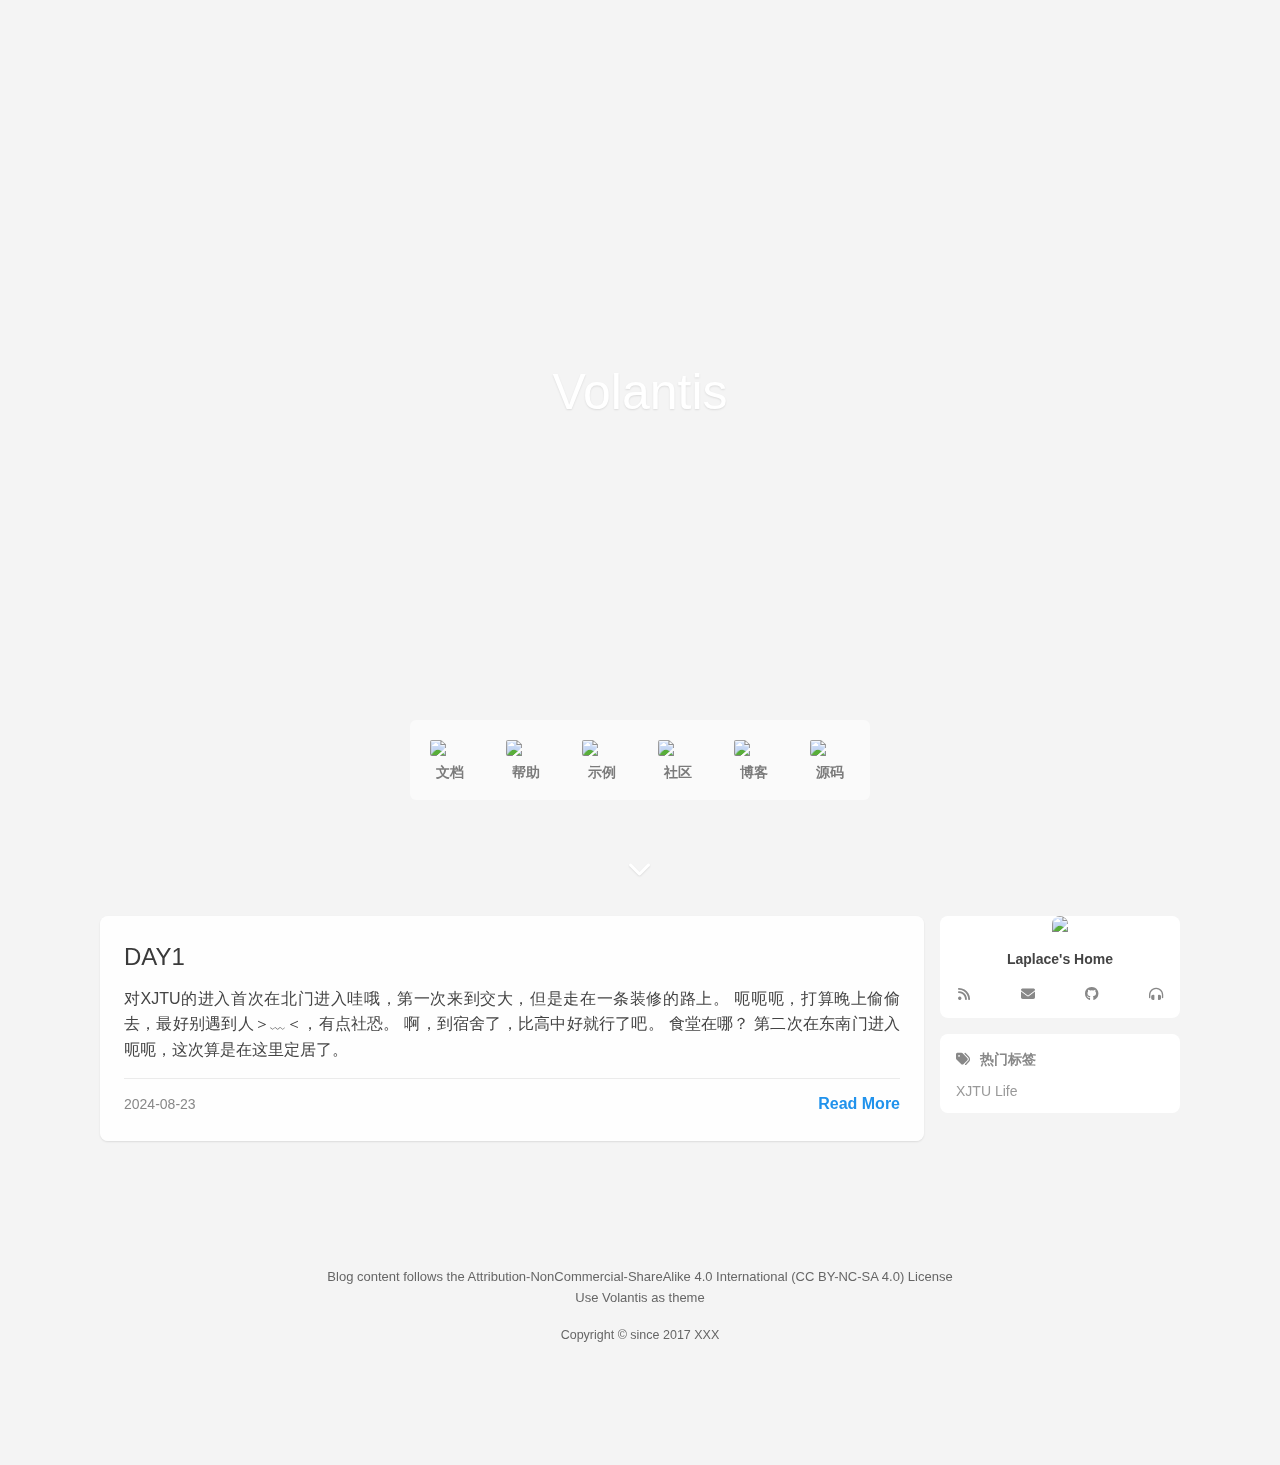
==== commit cbdd5fa5: "Site updated: 2024-09-12 20:46:50" ====
--- a/index.html
+++ b/index.html
@@ -2109,7 +2109,7 @@
     root: '/',
     debug: "env",
     default: {"avatar":"https://unpkg.com/volantis-static@0.0.1660614606622/media/placeholder/avatar/round/3442075.svg","link":"https://unpkg.com/volantis-static@0.0.1660614606622/media/placeholder/link/8f277b4ee0ecd.svg","cover":"https://unpkg.com/volantis-static@0.0.1660614606622/media/placeholder/cover/76b86c0226ffd.svg","image":"https://unpkg.com/volantis-static@0.0.1660614606622/media/placeholder/image/2659360.svg"},
-    lastupdate: new Date(1726144790870),
+    lastupdate: new Date(1726145210265),
     cdn: {
       izitoast_css: 'https://cdn.bootcdn.net/ajax/libs/izitoast/1.4.0/css/iziToast.min.css',
       izitoast_js: 'https://cdn.bootcdn.net/ajax/libs/izitoast/1.4.0/js/iziToast.min.js',
@@ -2550,10 +2550,11 @@
   <div class='md article-desc' itemprop="articleBody">
     
       
-        哇哦，第一次来到交大，但是走在一条装修的路上。
+        对XJTU的进入首次在北门进入哇哦，第一次来到交大，但是走在一条装修的路上。
 呃呃呃，打算晚上偷偷去，最好别遇到人＞﹏＜，有点社恐。
 啊，到宿舍了，比高中好就行了吧。
 食堂在哪？
+第二次在东南门进入呃呃，这次算是在这里定居了。
 
       
     
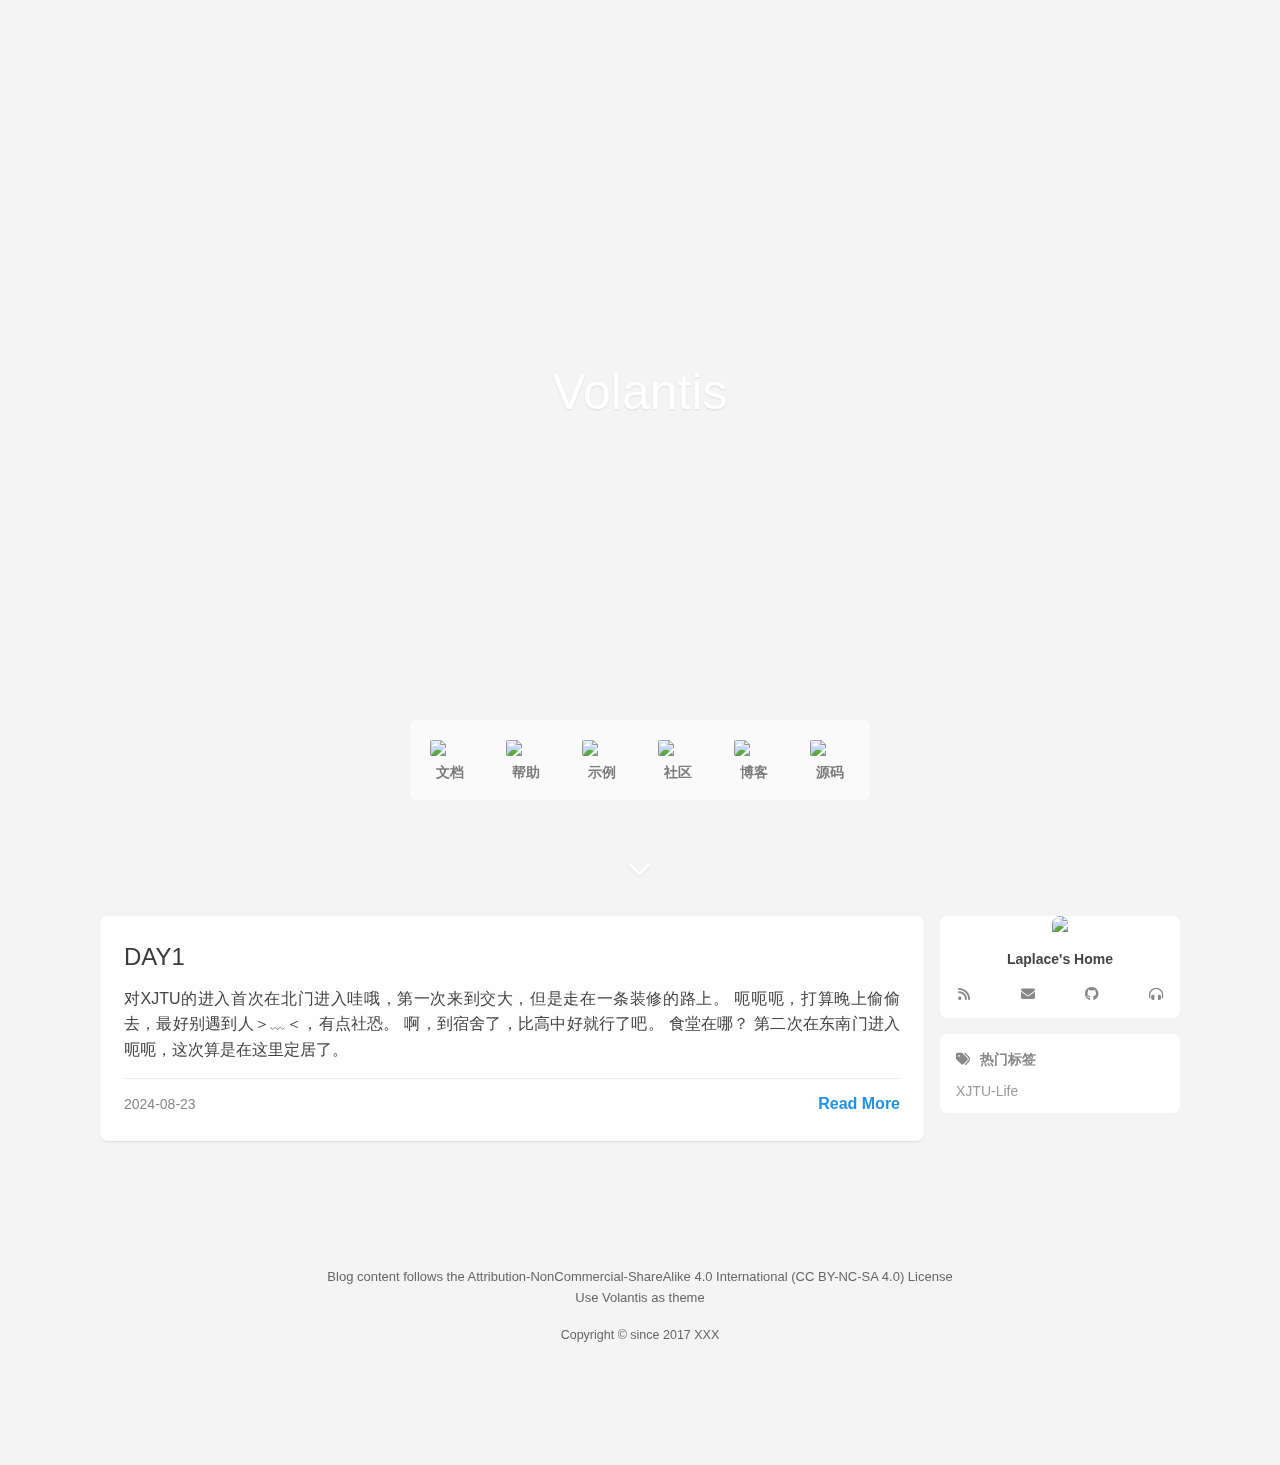
==== commit 32bad231: "Site updated: 2024-09-12 21:16:37" ====
--- a/index.html
+++ b/index.html
@@ -2109,7 +2109,7 @@
     root: '/',
     debug: "env",
     default: {"avatar":"https://unpkg.com/volantis-static@0.0.1660614606622/media/placeholder/avatar/round/3442075.svg","link":"https://unpkg.com/volantis-static@0.0.1660614606622/media/placeholder/link/8f277b4ee0ecd.svg","cover":"https://unpkg.com/volantis-static@0.0.1660614606622/media/placeholder/cover/76b86c0226ffd.svg","image":"https://unpkg.com/volantis-static@0.0.1660614606622/media/placeholder/image/2659360.svg"},
-    lastupdate: new Date(1726145210265),
+    lastupdate: new Date(1726146993776),
     cdn: {
       izitoast_css: 'https://cdn.bootcdn.net/ajax/libs/izitoast/1.4.0/css/iziToast.min.css',
       izitoast_js: 'https://cdn.bootcdn.net/ajax/libs/izitoast/1.4.0/js/iziToast.min.js',
@@ -2685,7 +2685,7 @@
 
 
     <div class='content'>
-      <a href="/tags/XJTU-Life/" style="font-size: 14px; color: #999">XJTU Life</a>
+      <a href="/tags/XJTU-Life/" style="font-size: 14px; color: #999">XJTU-Life</a>
     </div>
   </section>
 
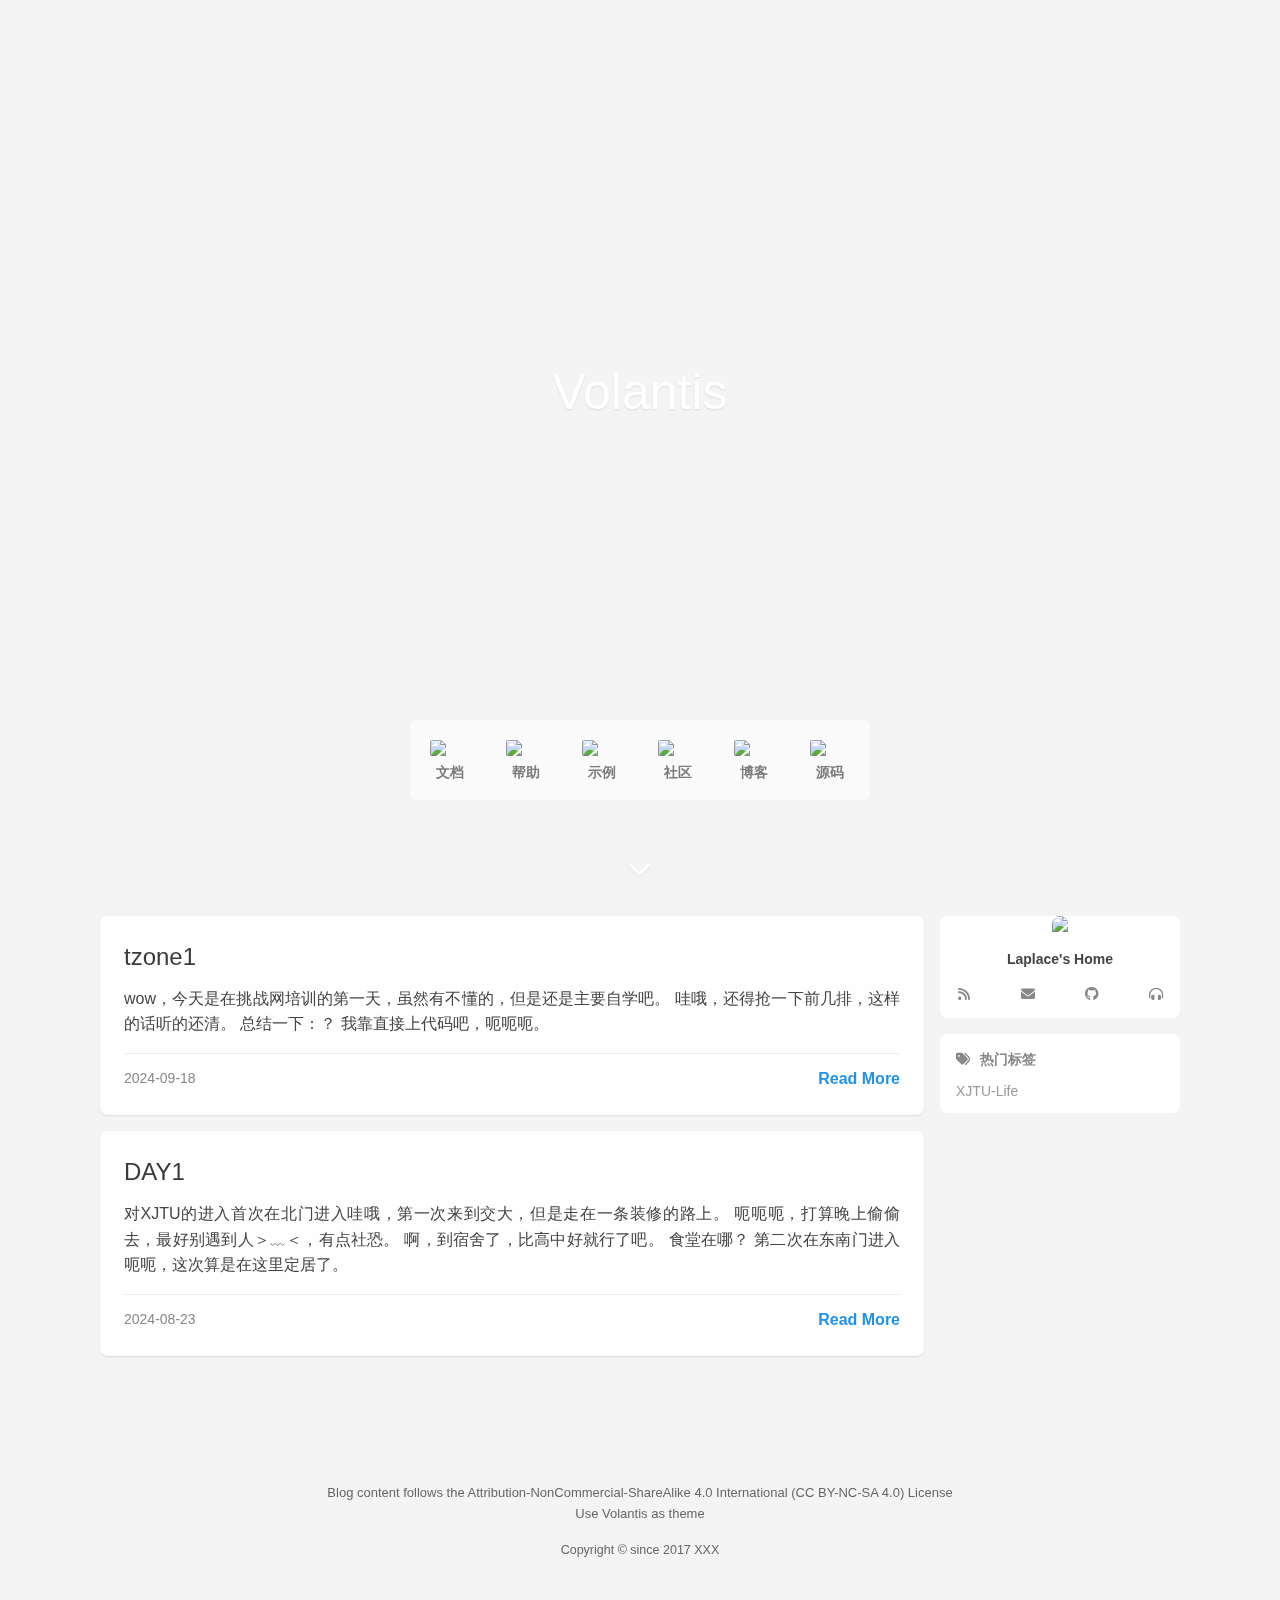
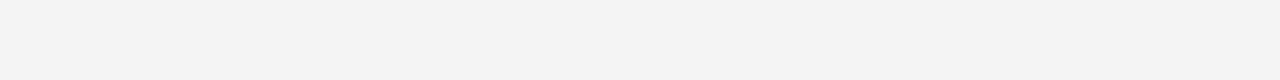
==== commit 84c3dc1f: "Site updated: 2024-09-18 20:01:28" ====
--- a/index.html
+++ b/index.html
@@ -1,5 +1,5 @@
 <!DOCTYPE html>
-<html lang="en">
+<html lang="-zh-CN">
     <head hexo-theme='https://github.com/volantis-x/hexo-theme-volantis/#6.0.0-alpha.1'>
   <meta name="generator" content="Hexo 6.3.0">
   <meta name="Volantis" content="6.0.0-alpha.1">
@@ -34,7 +34,7 @@
   <!-- feed -->
   <!-- 页面元数据 -->
   <title>Laplace's Home</title>
-  <meta name="keywords" content="">
+  <meta name="keywords" content="-blog -laplace">
   <meta desc name="description" content="Mainly designed for learning and coding - laplace-oo - Laplace's Home">
   
 <meta property="og:type" content="website">
@@ -42,9 +42,10 @@
 <meta property="og:url" content="http://example.com/index.html">
 <meta property="og:site_name" content="Laplace&#39;s Home">
 <meta property="og:description" content="Mainly designed for learning and coding">
-<meta property="og:locale" content="en_US">
+<meta property="og:locale">
 <meta property="og:image" content="https://unpkg.com/volantis-static@0.0.1660614606622/media/org.volantis/blog/favicon/android-chrome-192x192.png">
 <meta property="article:author" content="laplace-oo">
+<meta property="article:tag" content="-blog -laplace">
 <meta name="twitter:card" content="summary">
 <meta name="twitter:image" content="https://unpkg.com/volantis-static@0.0.1660614606622/media/org.volantis/blog/favicon/android-chrome-192x192.png">
   <style>
@@ -2109,7 +2110,7 @@
     root: '/',
     debug: "env",
     default: {"avatar":"https://unpkg.com/volantis-static@0.0.1660614606622/media/placeholder/avatar/round/3442075.svg","link":"https://unpkg.com/volantis-static@0.0.1660614606622/media/placeholder/link/8f277b4ee0ecd.svg","cover":"https://unpkg.com/volantis-static@0.0.1660614606622/media/placeholder/cover/76b86c0226ffd.svg","image":"https://unpkg.com/volantis-static@0.0.1660614606622/media/placeholder/image/2659360.svg"},
-    lastupdate: new Date(1726146993776),
+    lastupdate: new Date(1726660887279),
     cdn: {
       izitoast_css: 'https://cdn.bootcdn.net/ajax/libs/izitoast/1.4.0/css/iziToast.min.css',
       izitoast_js: 'https://cdn.bootcdn.net/ajax/libs/izitoast/1.4.0/js/iziToast.min.js',
@@ -2517,9 +2518,70 @@
         
           
         
-      
-    
-    
+          
+        
+      
+    
+    
+      
+        
+          <div class='post-wrapper'>
+            <div class="post post-v3 white-box reveal shadow floatable blur"  itemscope itemtype="https://schema.org.cn/Article" >
+  <link itemprop="mainEntityOfPage" href="http://example.com/2024/09/18/tzone1/">
+  <span hidden itemprop="publisher" itemscope itemtype="https://schema.org.cn/Organization">
+    <meta itemprop="name" content="Laplace's Home">
+  </span>
+  <span hidden itemprop="post" itemscope itemtype="https://schema.org.cn/Post">
+    <meta itemprop="name" content="Laplace's Home">
+    <meta itemprop="description" content="Mainly designed for learning and coding">
+  </span>
+  
+  
+  
+    <span hidden>
+      <meta itemprop="image" content="https://unpkg.com/volantis-static@0.0.1660614606622/media/org.volantis/blog/favicon/android-chrome-192x192.png">
+    </span>
+  
+  
+    
+    <h2 class="article-title"  itemprop="name headline">
+      <a href="/2024/09/18/tzone1/"  itemprop="url">
+        tzone1
+      </a>
+    </h2>
+  
+  <div class='md article-desc' itemprop="articleBody">
+    
+      
+        wow，今天是在挑战网培训的第一天，虽然有不懂的，但是还是主要自学吧。
+哇哦，还得抢一下前几排，这样的话听的还清。
+总结一下：？
+我靠直接上代码吧，呃呃呃。
+
+      
+    
+  </div>
+  
+    <div class='meta-v3' line_style='solid'>
+      <div>
+        
+        <time itemprop="dateCreated datePublished" datetime="2024-09-18T19:46:11+08:00">2024-09-18</time>
+        
+      </div>
+      
+        <div>
+          <a class='readmore' href='/2024/09/18/tzone1/' itemprop="url">
+            Read More
+          </a>
+        </div>
+      
+    </div>
+  
+
+</div>
+
+          </div>
+        
       
         
           <div class='post-wrapper'>
@@ -3186,7 +3248,7 @@
 </script>
 
 
-  <script type="application/ld+json">[{"@context":"https://schema.org.cn","@type":"Organization","name":"Laplace's Home","url":"http://example.com/","logo":{"@type":"ImageObject","url":"https://unpkg.com/volantis-static@0.0.1660614606622/media/org.volantis/blog/favicon/android-chrome-192x192.png","width":192,"height":192}},{"@context":"https://schema.org.cn","@type":"Person","name":"laplace-oo","image":{"@type":"ImageObject","url":"https://unpkg.com/volantis-static@0.0.1660614606622/media/org.volantis/blog/favicon/android-chrome-192x192.png"},"url":"http://example.com/","sameAs":["https://github.com/volantis-x"],"description":"Mainly designed for learning and coding"},{"@context":"https://schema.org.cn","@type":"BreadcrumbList","itemListElement":[{"@type":"ListItem","position":1,"item":{"@id":"http://example.com/","name":"Laplace's Home"}}]},{"@context":"https://schema.org.cn","@type":"WebSite","name":"Laplace's Home","url":"http://example.com/","keywords":null,"description":"Mainly designed for learning and coding","author":{"@type":"Person","name":"laplace-oo","image":{"@type":"ImageObject","url":"https://unpkg.com/volantis-static@0.0.1660614606622/media/org.volantis/blog/favicon/android-chrome-192x192.png"},"url":"http://example.com/","description":"Mainly designed for learning and coding"},"publisher":{"@type":"Organization","name":"Laplace's Home","url":"http://example.com/","logo":{"@type":"ImageObject","url":"https://unpkg.com/volantis-static@0.0.1660614606622/media/org.volantis/blog/favicon/android-chrome-192x192.png","width":192,"height":192}},"potentialAction":{"@type":"SearchAction","name":"Site Search","target":{"@type":"EntryPoint","urlTemplate":"http://example.com?s={search_term_string}"},"query-input":"required name=search_term_string"}},{"@context":"https://schema.org.cn","@type":"BlogPosting","description":"Mainly designed for learning and coding","inLanguage":"en","mainEntityOfPage":{"@type":"WebPage"},"author":{"@type":"Person","name":"laplace-oo","image":{"@type":"ImageObject","url":"https://unpkg.com/volantis-static@0.0.1660614606622/media/org.volantis/blog/favicon/android-chrome-192x192.png"},"url":"http://example.com/"},"publisher":{"@type":"Organization","name":"Laplace's Home","logo":{"@type":"ImageObject","url":"https://unpkg.com/volantis-static@0.0.1660614606622/media/org.volantis/blog/favicon/android-chrome-192x192.png","width":192,"height":192}},"wordCount":0,"image":{"@type":"ImageObject","url":"https://unpkg.com/volantis-static@0.0.1660614606622/media/org.volantis/blog/favicon/android-chrome-192x192.png","width":192,"height":192}}]</script>
+  <script type="application/ld+json">[{"@context":"https://schema.org.cn","@type":"Organization","name":"Laplace's Home","url":"http://example.com/","logo":{"@type":"ImageObject","url":"https://unpkg.com/volantis-static@0.0.1660614606622/media/org.volantis/blog/favicon/android-chrome-192x192.png","width":192,"height":192}},{"@context":"https://schema.org.cn","@type":"Person","name":"laplace-oo","image":{"@type":"ImageObject","url":"https://unpkg.com/volantis-static@0.0.1660614606622/media/org.volantis/blog/favicon/android-chrome-192x192.png"},"url":"http://example.com/","sameAs":["https://github.com/volantis-x"],"description":"Mainly designed for learning and coding"},{"@context":"https://schema.org.cn","@type":"BreadcrumbList","itemListElement":[{"@type":"ListItem","position":1,"item":{"@id":"http://example.com/","name":"Laplace's Home"}}]},{"@context":"https://schema.org.cn","@type":"WebSite","name":"Laplace's Home","url":"http://example.com/","keywords":"-blog -laplace","description":"Mainly designed for learning and coding","author":{"@type":"Person","name":"laplace-oo","image":{"@type":"ImageObject","url":"https://unpkg.com/volantis-static@0.0.1660614606622/media/org.volantis/blog/favicon/android-chrome-192x192.png"},"url":"http://example.com/","description":"Mainly designed for learning and coding"},"publisher":{"@type":"Organization","name":"Laplace's Home","url":"http://example.com/","logo":{"@type":"ImageObject","url":"https://unpkg.com/volantis-static@0.0.1660614606622/media/org.volantis/blog/favicon/android-chrome-192x192.png","width":192,"height":192}},"potentialAction":{"@type":"SearchAction","name":"Site Search","target":{"@type":"EntryPoint","urlTemplate":"http://example.com?s={search_term_string}"},"query-input":"required name=search_term_string"}},{"@context":"https://schema.org.cn","@type":"BlogPosting","description":"Mainly designed for learning and coding","inLanguage":"-zh-CN","mainEntityOfPage":{"@type":"WebPage"},"author":{"@type":"Person","name":"laplace-oo","image":{"@type":"ImageObject","url":"https://unpkg.com/volantis-static@0.0.1660614606622/media/org.volantis/blog/favicon/android-chrome-192x192.png"},"url":"http://example.com/"},"publisher":{"@type":"Organization","name":"Laplace's Home","logo":{"@type":"ImageObject","url":"https://unpkg.com/volantis-static@0.0.1660614606622/media/org.volantis/blog/favicon/android-chrome-192x192.png","width":192,"height":192}},"wordCount":0,"image":{"@type":"ImageObject","url":"https://unpkg.com/volantis-static@0.0.1660614606622/media/org.volantis/blog/favicon/android-chrome-192x192.png","width":192,"height":192}}]</script>
 
 
 
--- a/css/style.css
+++ b/css/style.css
@@ -7014,3 +7014,136 @@
 .iziToast-message {
   word-break: break-all !important;
 }
+p,
+input,
+pre>span,
+textarea {
+  cursor: url("https://gcore.jsdelivr.net/gh/inkss/common@1/cursor/text.png"), text;
+}
+.fancybox-container .fancybox-stage,
+.fancybox__carousel .is-draggable {
+  cursor: url("https://gcore.jsdelivr.net/gh/inkss/common@1/cursor/zoom-out.png"), zoom-out;
+}
+.fancybox a,
+.fancybox-can-zoomIn .fancybox-content,
+.fancybox__carousel .fancybox__slide.can-zoom_in .fancybox__content {
+  cursor: url("https://gcore.jsdelivr.net/gh/inkss/common@1/cursor/zoom-in.png"), zoom-in;
+}
+span.btn>a:not([href]):hover,
+.fancybox-button[disabled],
+.fancybox-button[disabled]:hover,
+.gt-container .gt-btn.is--disable,
+span.not-select {
+  cursor: url("https://gcore.jsdelivr.net/gh/inkss/common@1/cursor/circle.png"), not-allowed;
+}
+html,
+a:not([href]),
+a:not([href]) p,
+button[disabled],
+html input[disabled],
+.article .widget,
+#l_body .post section.meta .new-meta-box .new-meta-item .notlink,
+#rightmenu-wrapper ul.list-v.rightmenu a,
+span.btn a:not([href]),
+div.tabs ul.nav-tabs li.tab.active a,
+kbd,
+.a > p,
+.not-select,
+.not-select p,
+.aplayer .aplayer-info .aplayer-music,
+.gt-container a.is--active,
+.iziToast,
+.iziToast p,
+.iframe,
+.embed-show,
+p > img,
+p > svg,
+.fix-cursor-default {
+  cursor: url("https://gcore.jsdelivr.net/gh/inkss/common@1/cursor/left_ptr.png"), default;
+}
+a,
+psw,
+button,
+html input[type=button],
+input[type=reset],
+input[type=submit],
+table::-webkit-scrollbar-thumb,
+scrollbar::-webkit-scrollbar-thumb,
+#scroll-down,
+#rightmenu-wrapper .aplayer-volume-bar,
+#rightmenu-wrapper li.music.ctrl a,
+#u-search .modal .modal-header .btn-close,
+#u-search .modal .modal-footer .nav,
+article .checkbox input,
+details summary,
+.article a.link-card,
+div.tabs ul.nav-tabs li.tab a,
+.btn-copy,
+.fancybox-can-pan .fancybox-content,
+.fancybox-can-swipe .fancybox-content,
+.waves-effect,
+a.result.search-result-fix,
+.tag > p,
+.prev > p,
+.next > p,
+.author > p,
+.list-h > a > p,
+.category > a > p,
+.friend-right p,
+.v[data-class=v] a,
+.v[data-class=v] .vbtn,
+.v[data-class=v] .vicon,
+.v[data-class=v] .vcards .vcard .vhead .vnick,
+.v[data-class=v] .vcards .vcard .vh .vmeta .vat,
+.v[data-class=v] .vwrap .vemojis i,
+.v[data-class=v] .vcards .vcard .vcontent.expand,
+.aplayer .aplayer-pic,
+.aplayer .aplayer-info .aplayer-controller .aplayer-time .aplayer-icon,
+.aplayer .aplayer-info .aplayer-controller .aplayer-bar-wrap,
+.aplayer .aplayer-list ol li,
+.aplayer .aplayer-list ol li .aplayer-list-author,
+.aplayer .aplayer-list ol li .aplayer-list-index,
+.waves-button,
+.waves-button-input,
+.waves-button:hover,
+.waves-button:visited,
+.fancybox-button,
+.gt-container .gt-btn,
+.gt-container .gt-user-inner,
+.gt-container .gt-avatar-github,
+.gt-container .gt-popup .gt-action,
+.gt-container .gt-comment-like:hover,
+.gt-container .gt-comment-edit:hover,
+.gt-container .gt-comment-reply:hover,
+.tk-icon,
+.tk-avatar img,
+.tk-meta a,
+.tk-action-icon,
+.fancybox,
+.fix-cursor-pointer {
+  cursor: url("https://gcore.jsdelivr.net/gh/inkss/common@1/cursor/pointer.png"), pointer;
+}
+.cur-default {
+  cursor: url("https://gcore.jsdelivr.net/gh/inkss/common@1/cursor/left_ptr.png"), default !important;
+}
+.cur-pointer,
+.carousel__button,
+.fancybox__slide {
+  cursor: url("https://gcore.jsdelivr.net/gh/inkss/common@1/cursor/pointer.png"), pointer !important;
+}
+.cur-not-allowed {
+  cursor: url("https://gcore.jsdelivr.net/gh/inkss/common@1/cursor/circle.png"), not-allowed !important;
+}
+.cur-zoom-in,
+.fancybox__carousel .fancybox__slide.can-zoom_in .fancybox__content,
+.has-image[data-image-fit=contain].can-zoom_in .fancybox__image {
+  cursor: url("https://gcore.jsdelivr.net/gh/inkss/common@1/cursor/zoom-in.png"), zoom-in !important;
+}
+.cur-zoom-out,
+.fancybox__carousel .is-draggable,
+.has-image[data-image-fit=contain].is-draggable .fancybox__image {
+  cursor: url("https://gcore.jsdelivr.net/gh/inkss/common@1/cursor/zoom-out.png"), zoom-out !important;
+}
+.cur-text {
+  cursor: url("https://gcore.jsdelivr.net/gh/inkss/common@1/cursor/text.png"), text !important;
+}
--- a/css/style.css
+++ b/css/style.css
@@ -7014,3 +7014,136 @@
 .iziToast-message {
   word-break: break-all !important;
 }
+p,
+input,
+pre>span,
+textarea {
+  cursor: url("https://gcore.jsdelivr.net/gh/inkss/common@1/cursor/text.png"), text;
+}
+.fancybox-container .fancybox-stage,
+.fancybox__carousel .is-draggable {
+  cursor: url("https://gcore.jsdelivr.net/gh/inkss/common@1/cursor/zoom-out.png"), zoom-out;
+}
+.fancybox a,
+.fancybox-can-zoomIn .fancybox-content,
+.fancybox__carousel .fancybox__slide.can-zoom_in .fancybox__content {
+  cursor: url("https://gcore.jsdelivr.net/gh/inkss/common@1/cursor/zoom-in.png"), zoom-in;
+}
+span.btn>a:not([href]):hover,
+.fancybox-button[disabled],
+.fancybox-button[disabled]:hover,
+.gt-container .gt-btn.is--disable,
+span.not-select {
+  cursor: url("https://gcore.jsdelivr.net/gh/inkss/common@1/cursor/circle.png"), not-allowed;
+}
+html,
+a:not([href]),
+a:not([href]) p,
+button[disabled],
+html input[disabled],
+.article .widget,
+#l_body .post section.meta .new-meta-box .new-meta-item .notlink,
+#rightmenu-wrapper ul.list-v.rightmenu a,
+span.btn a:not([href]),
+div.tabs ul.nav-tabs li.tab.active a,
+kbd,
+.a > p,
+.not-select,
+.not-select p,
+.aplayer .aplayer-info .aplayer-music,
+.gt-container a.is--active,
+.iziToast,
+.iziToast p,
+.iframe,
+.embed-show,
+p > img,
+p > svg,
+.fix-cursor-default {
+  cursor: url("https://gcore.jsdelivr.net/gh/inkss/common@1/cursor/left_ptr.png"), default;
+}
+a,
+psw,
+button,
+html input[type=button],
+input[type=reset],
+input[type=submit],
+table::-webkit-scrollbar-thumb,
+scrollbar::-webkit-scrollbar-thumb,
+#scroll-down,
+#rightmenu-wrapper .aplayer-volume-bar,
+#rightmenu-wrapper li.music.ctrl a,
+#u-search .modal .modal-header .btn-close,
+#u-search .modal .modal-footer .nav,
+article .checkbox input,
+details summary,
+.article a.link-card,
+div.tabs ul.nav-tabs li.tab a,
+.btn-copy,
+.fancybox-can-pan .fancybox-content,
+.fancybox-can-swipe .fancybox-content,
+.waves-effect,
+a.result.search-result-fix,
+.tag > p,
+.prev > p,
+.next > p,
+.author > p,
+.list-h > a > p,
+.category > a > p,
+.friend-right p,
+.v[data-class=v] a,
+.v[data-class=v] .vbtn,
+.v[data-class=v] .vicon,
+.v[data-class=v] .vcards .vcard .vhead .vnick,
+.v[data-class=v] .vcards .vcard .vh .vmeta .vat,
+.v[data-class=v] .vwrap .vemojis i,
+.v[data-class=v] .vcards .vcard .vcontent.expand,
+.aplayer .aplayer-pic,
+.aplayer .aplayer-info .aplayer-controller .aplayer-time .aplayer-icon,
+.aplayer .aplayer-info .aplayer-controller .aplayer-bar-wrap,
+.aplayer .aplayer-list ol li,
+.aplayer .aplayer-list ol li .aplayer-list-author,
+.aplayer .aplayer-list ol li .aplayer-list-index,
+.waves-button,
+.waves-button-input,
+.waves-button:hover,
+.waves-button:visited,
+.fancybox-button,
+.gt-container .gt-btn,
+.gt-container .gt-user-inner,
+.gt-container .gt-avatar-github,
+.gt-container .gt-popup .gt-action,
+.gt-container .gt-comment-like:hover,
+.gt-container .gt-comment-edit:hover,
+.gt-container .gt-comment-reply:hover,
+.tk-icon,
+.tk-avatar img,
+.tk-meta a,
+.tk-action-icon,
+.fancybox,
+.fix-cursor-pointer {
+  cursor: url("https://gcore.jsdelivr.net/gh/inkss/common@1/cursor/pointer.png"), pointer;
+}
+.cur-default {
+  cursor: url("https://gcore.jsdelivr.net/gh/inkss/common@1/cursor/left_ptr.png"), default !important;
+}
+.cur-pointer,
+.carousel__button,
+.fancybox__slide {
+  cursor: url("https://gcore.jsdelivr.net/gh/inkss/common@1/cursor/pointer.png"), pointer !important;
+}
+.cur-not-allowed {
+  cursor: url("https://gcore.jsdelivr.net/gh/inkss/common@1/cursor/circle.png"), not-allowed !important;
+}
+.cur-zoom-in,
+.fancybox__carousel .fancybox__slide.can-zoom_in .fancybox__content,
+.has-image[data-image-fit=contain].can-zoom_in .fancybox__image {
+  cursor: url("https://gcore.jsdelivr.net/gh/inkss/common@1/cursor/zoom-in.png"), zoom-in !important;
+}
+.cur-zoom-out,
+.fancybox__carousel .is-draggable,
+.has-image[data-image-fit=contain].is-draggable .fancybox__image {
+  cursor: url("https://gcore.jsdelivr.net/gh/inkss/common@1/cursor/zoom-out.png"), zoom-out !important;
+}
+.cur-text {
+  cursor: url("https://gcore.jsdelivr.net/gh/inkss/common@1/cursor/text.png"), text !important;
+}
--- a/css/style.css
+++ b/css/style.css
@@ -7014,3 +7014,136 @@
 .iziToast-message {
   word-break: break-all !important;
 }
+p,
+input,
+pre>span,
+textarea {
+  cursor: url("https://gcore.jsdelivr.net/gh/inkss/common@1/cursor/text.png"), text;
+}
+.fancybox-container .fancybox-stage,
+.fancybox__carousel .is-draggable {
+  cursor: url("https://gcore.jsdelivr.net/gh/inkss/common@1/cursor/zoom-out.png"), zoom-out;
+}
+.fancybox a,
+.fancybox-can-zoomIn .fancybox-content,
+.fancybox__carousel .fancybox__slide.can-zoom_in .fancybox__content {
+  cursor: url("https://gcore.jsdelivr.net/gh/inkss/common@1/cursor/zoom-in.png"), zoom-in;
+}
+span.btn>a:not([href]):hover,
+.fancybox-button[disabled],
+.fancybox-button[disabled]:hover,
+.gt-container .gt-btn.is--disable,
+span.not-select {
+  cursor: url("https://gcore.jsdelivr.net/gh/inkss/common@1/cursor/circle.png"), not-allowed;
+}
+html,
+a:not([href]),
+a:not([href]) p,
+button[disabled],
+html input[disabled],
+.article .widget,
+#l_body .post section.meta .new-meta-box .new-meta-item .notlink,
+#rightmenu-wrapper ul.list-v.rightmenu a,
+span.btn a:not([href]),
+div.tabs ul.nav-tabs li.tab.active a,
+kbd,
+.a > p,
+.not-select,
+.not-select p,
+.aplayer .aplayer-info .aplayer-music,
+.gt-container a.is--active,
+.iziToast,
+.iziToast p,
+.iframe,
+.embed-show,
+p > img,
+p > svg,
+.fix-cursor-default {
+  cursor: url("https://gcore.jsdelivr.net/gh/inkss/common@1/cursor/left_ptr.png"), default;
+}
+a,
+psw,
+button,
+html input[type=button],
+input[type=reset],
+input[type=submit],
+table::-webkit-scrollbar-thumb,
+scrollbar::-webkit-scrollbar-thumb,
+#scroll-down,
+#rightmenu-wrapper .aplayer-volume-bar,
+#rightmenu-wrapper li.music.ctrl a,
+#u-search .modal .modal-header .btn-close,
+#u-search .modal .modal-footer .nav,
+article .checkbox input,
+details summary,
+.article a.link-card,
+div.tabs ul.nav-tabs li.tab a,
+.btn-copy,
+.fancybox-can-pan .fancybox-content,
+.fancybox-can-swipe .fancybox-content,
+.waves-effect,
+a.result.search-result-fix,
+.tag > p,
+.prev > p,
+.next > p,
+.author > p,
+.list-h > a > p,
+.category > a > p,
+.friend-right p,
+.v[data-class=v] a,
+.v[data-class=v] .vbtn,
+.v[data-class=v] .vicon,
+.v[data-class=v] .vcards .vcard .vhead .vnick,
+.v[data-class=v] .vcards .vcard .vh .vmeta .vat,
+.v[data-class=v] .vwrap .vemojis i,
+.v[data-class=v] .vcards .vcard .vcontent.expand,
+.aplayer .aplayer-pic,
+.aplayer .aplayer-info .aplayer-controller .aplayer-time .aplayer-icon,
+.aplayer .aplayer-info .aplayer-controller .aplayer-bar-wrap,
+.aplayer .aplayer-list ol li,
+.aplayer .aplayer-list ol li .aplayer-list-author,
+.aplayer .aplayer-list ol li .aplayer-list-index,
+.waves-button,
+.waves-button-input,
+.waves-button:hover,
+.waves-button:visited,
+.fancybox-button,
+.gt-container .gt-btn,
+.gt-container .gt-user-inner,
+.gt-container .gt-avatar-github,
+.gt-container .gt-popup .gt-action,
+.gt-container .gt-comment-like:hover,
+.gt-container .gt-comment-edit:hover,
+.gt-container .gt-comment-reply:hover,
+.tk-icon,
+.tk-avatar img,
+.tk-meta a,
+.tk-action-icon,
+.fancybox,
+.fix-cursor-pointer {
+  cursor: url("https://gcore.jsdelivr.net/gh/inkss/common@1/cursor/pointer.png"), pointer;
+}
+.cur-default {
+  cursor: url("https://gcore.jsdelivr.net/gh/inkss/common@1/cursor/left_ptr.png"), default !important;
+}
+.cur-pointer,
+.carousel__button,
+.fancybox__slide {
+  cursor: url("https://gcore.jsdelivr.net/gh/inkss/common@1/cursor/pointer.png"), pointer !important;
+}
+.cur-not-allowed {
+  cursor: url("https://gcore.jsdelivr.net/gh/inkss/common@1/cursor/circle.png"), not-allowed !important;
+}
+.cur-zoom-in,
+.fancybox__carousel .fancybox__slide.can-zoom_in .fancybox__content,
+.has-image[data-image-fit=contain].can-zoom_in .fancybox__image {
+  cursor: url("https://gcore.jsdelivr.net/gh/inkss/common@1/cursor/zoom-in.png"), zoom-in !important;
+}
+.cur-zoom-out,
+.fancybox__carousel .is-draggable,
+.has-image[data-image-fit=contain].is-draggable .fancybox__image {
+  cursor: url("https://gcore.jsdelivr.net/gh/inkss/common@1/cursor/zoom-out.png"), zoom-out !important;
+}
+.cur-text {
+  cursor: url("https://gcore.jsdelivr.net/gh/inkss/common@1/cursor/text.png"), text !important;
+}
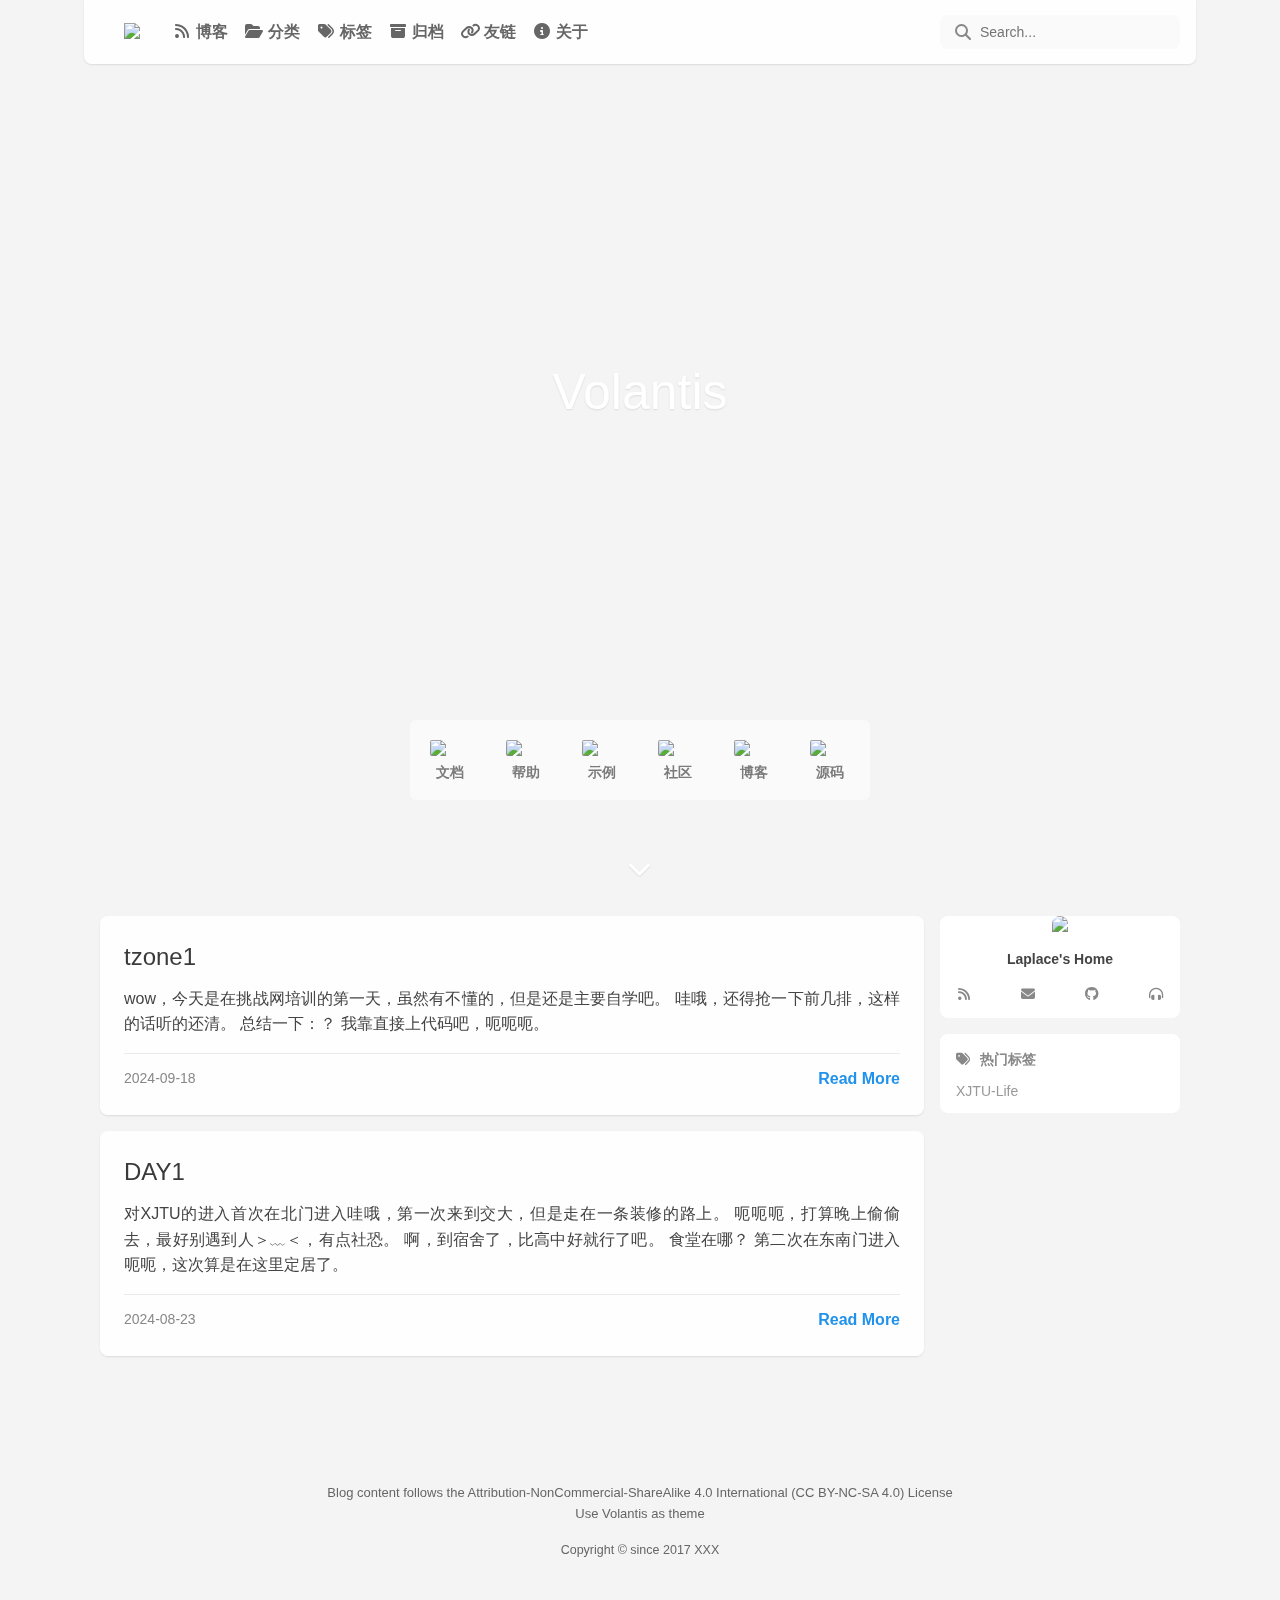
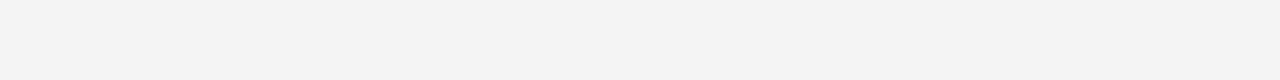
==== commit b79b9cd0: "Site updated: 2024-09-18 20:28:07" ====
--- a/index.html
+++ b/index.html
@@ -1,5 +1,5 @@
 <!DOCTYPE html>
-<html lang="-zh-CN">
+<html lang="en">
     <head hexo-theme='https://github.com/volantis-x/hexo-theme-volantis/#6.0.0-alpha.1'>
   <meta name="generator" content="Hexo 6.3.0">
   <meta name="Volantis" content="6.0.0-alpha.1">
@@ -34,7 +34,7 @@
   <!-- feed -->
   <!-- 页面元数据 -->
   <title>Laplace's Home</title>
-  <meta name="keywords" content="-blog -laplace">
+  <meta name="keywords" content="">
   <meta desc name="description" content="Mainly designed for learning and coding - laplace-oo - Laplace's Home">
   
 <meta property="og:type" content="website">
@@ -42,10 +42,9 @@
 <meta property="og:url" content="http://example.com/index.html">
 <meta property="og:site_name" content="Laplace&#39;s Home">
 <meta property="og:description" content="Mainly designed for learning and coding">
-<meta property="og:locale">
+<meta property="og:locale" content="en_US">
 <meta property="og:image" content="https://unpkg.com/volantis-static@0.0.1660614606622/media/org.volantis/blog/favicon/android-chrome-192x192.png">
 <meta property="article:author" content="laplace-oo">
-<meta property="article:tag" content="-blog -laplace">
 <meta name="twitter:card" content="summary">
 <meta name="twitter:image" content="https://unpkg.com/volantis-static@0.0.1660614606622/media/org.volantis/blog/favicon/android-chrome-192x192.png">
   <style>
@@ -2110,7 +2109,7 @@
     root: '/',
     debug: "env",
     default: {"avatar":"https://unpkg.com/volantis-static@0.0.1660614606622/media/placeholder/avatar/round/3442075.svg","link":"https://unpkg.com/volantis-static@0.0.1660614606622/media/placeholder/link/8f277b4ee0ecd.svg","cover":"https://unpkg.com/volantis-static@0.0.1660614606622/media/placeholder/cover/76b86c0226ffd.svg","image":"https://unpkg.com/volantis-static@0.0.1660614606622/media/placeholder/image/2659360.svg"},
-    lastupdate: new Date(1726660887279),
+    lastupdate: new Date(1726662430340),
     cdn: {
       izitoast_css: 'https://cdn.bootcdn.net/ajax/libs/izitoast/1.4.0/css/iziToast.min.css',
       izitoast_js: 'https://cdn.bootcdn.net/ajax/libs/izitoast/1.4.0/js/iziToast.min.js',
@@ -2167,7 +2166,7 @@
     <!-- Custom Files bodyBegin begin-->
     
     <!-- Custom Files bodyBegin end-->
-    <header itemscope itemtype="https://schema.org.cn/WPHeader" id="l_header" class="l_header auto shadow floatable blur " style='opacity: 0' >
+    <header itemscope itemtype="https://schema.org.cn/WPHeader" id="l_header" class="l_header  shadow floatable blur "  >
   <div class='container'>
   <div id='wrapper'>
     <div class='nav-sub'>
@@ -2186,6 +2185,8 @@
           
             <img no-lazy class='logo' src='https://unpkg.com/volantis-static@0.0.1660614606622/media/org.volantis/blog/Logo-NavBar@3x.png'/>
           
+          
+            <i class='https://gcore.jsdelivr.net/gh/volantis-x/cdn-org/blog/Logo-NavBar@3x.png'></i>
           
           
         </a>
@@ -3248,7 +3249,7 @@
 </script>
 
 
-  <script type="application/ld+json">[{"@context":"https://schema.org.cn","@type":"Organization","name":"Laplace's Home","url":"http://example.com/","logo":{"@type":"ImageObject","url":"https://unpkg.com/volantis-static@0.0.1660614606622/media/org.volantis/blog/favicon/android-chrome-192x192.png","width":192,"height":192}},{"@context":"https://schema.org.cn","@type":"Person","name":"laplace-oo","image":{"@type":"ImageObject","url":"https://unpkg.com/volantis-static@0.0.1660614606622/media/org.volantis/blog/favicon/android-chrome-192x192.png"},"url":"http://example.com/","sameAs":["https://github.com/volantis-x"],"description":"Mainly designed for learning and coding"},{"@context":"https://schema.org.cn","@type":"BreadcrumbList","itemListElement":[{"@type":"ListItem","position":1,"item":{"@id":"http://example.com/","name":"Laplace's Home"}}]},{"@context":"https://schema.org.cn","@type":"WebSite","name":"Laplace's Home","url":"http://example.com/","keywords":"-blog -laplace","description":"Mainly designed for learning and coding","author":{"@type":"Person","name":"laplace-oo","image":{"@type":"ImageObject","url":"https://unpkg.com/volantis-static@0.0.1660614606622/media/org.volantis/blog/favicon/android-chrome-192x192.png"},"url":"http://example.com/","description":"Mainly designed for learning and coding"},"publisher":{"@type":"Organization","name":"Laplace's Home","url":"http://example.com/","logo":{"@type":"ImageObject","url":"https://unpkg.com/volantis-static@0.0.1660614606622/media/org.volantis/blog/favicon/android-chrome-192x192.png","width":192,"height":192}},"potentialAction":{"@type":"SearchAction","name":"Site Search","target":{"@type":"EntryPoint","urlTemplate":"http://example.com?s={search_term_string}"},"query-input":"required name=search_term_string"}},{"@context":"https://schema.org.cn","@type":"BlogPosting","description":"Mainly designed for learning and coding","inLanguage":"-zh-CN","mainEntityOfPage":{"@type":"WebPage"},"author":{"@type":"Person","name":"laplace-oo","image":{"@type":"ImageObject","url":"https://unpkg.com/volantis-static@0.0.1660614606622/media/org.volantis/blog/favicon/android-chrome-192x192.png"},"url":"http://example.com/"},"publisher":{"@type":"Organization","name":"Laplace's Home","logo":{"@type":"ImageObject","url":"https://unpkg.com/volantis-static@0.0.1660614606622/media/org.volantis/blog/favicon/android-chrome-192x192.png","width":192,"height":192}},"wordCount":0,"image":{"@type":"ImageObject","url":"https://unpkg.com/volantis-static@0.0.1660614606622/media/org.volantis/blog/favicon/android-chrome-192x192.png","width":192,"height":192}}]</script>
+  <script type="application/ld+json">[{"@context":"https://schema.org.cn","@type":"Organization","name":"Laplace's Home","url":"http://example.com/","logo":{"@type":"ImageObject","url":"https://unpkg.com/volantis-static@0.0.1660614606622/media/org.volantis/blog/favicon/android-chrome-192x192.png","width":192,"height":192}},{"@context":"https://schema.org.cn","@type":"Person","name":"laplace-oo","image":{"@type":"ImageObject","url":"https://unpkg.com/volantis-static@0.0.1660614606622/media/org.volantis/blog/favicon/android-chrome-192x192.png"},"url":"http://example.com/","sameAs":["https://github.com/volantis-x"],"description":"Mainly designed for learning and coding"},{"@context":"https://schema.org.cn","@type":"BreadcrumbList","itemListElement":[{"@type":"ListItem","position":1,"item":{"@id":"http://example.com/","name":"Laplace's Home"}}]},{"@context":"https://schema.org.cn","@type":"WebSite","name":"Laplace's Home","url":"http://example.com/","keywords":null,"description":"Mainly designed for learning and coding","author":{"@type":"Person","name":"laplace-oo","image":{"@type":"ImageObject","url":"https://unpkg.com/volantis-static@0.0.1660614606622/media/org.volantis/blog/favicon/android-chrome-192x192.png"},"url":"http://example.com/","description":"Mainly designed for learning and coding"},"publisher":{"@type":"Organization","name":"Laplace's Home","url":"http://example.com/","logo":{"@type":"ImageObject","url":"https://unpkg.com/volantis-static@0.0.1660614606622/media/org.volantis/blog/favicon/android-chrome-192x192.png","width":192,"height":192}},"potentialAction":{"@type":"SearchAction","name":"Site Search","target":{"@type":"EntryPoint","urlTemplate":"http://example.com?s={search_term_string}"},"query-input":"required name=search_term_string"}},{"@context":"https://schema.org.cn","@type":"BlogPosting","description":"Mainly designed for learning and coding","inLanguage":"en","mainEntityOfPage":{"@type":"WebPage"},"author":{"@type":"Person","name":"laplace-oo","image":{"@type":"ImageObject","url":"https://unpkg.com/volantis-static@0.0.1660614606622/media/org.volantis/blog/favicon/android-chrome-192x192.png"},"url":"http://example.com/"},"publisher":{"@type":"Organization","name":"Laplace's Home","logo":{"@type":"ImageObject","url":"https://unpkg.com/volantis-static@0.0.1660614606622/media/org.volantis/blog/favicon/android-chrome-192x192.png","width":192,"height":192}},"wordCount":0,"image":{"@type":"ImageObject","url":"https://unpkg.com/volantis-static@0.0.1660614606622/media/org.volantis/blog/favicon/android-chrome-192x192.png","width":192,"height":192}}]</script>
 
 
 
--- a/css/style.css
+++ b/css/style.css
@@ -7014,136 +7014,3 @@
 .iziToast-message {
   word-break: break-all !important;
 }
-p,
-input,
-pre>span,
-textarea {
-  cursor: url("https://gcore.jsdelivr.net/gh/inkss/common@1/cursor/text.png"), text;
-}
-.fancybox-container .fancybox-stage,
-.fancybox__carousel .is-draggable {
-  cursor: url("https://gcore.jsdelivr.net/gh/inkss/common@1/cursor/zoom-out.png"), zoom-out;
-}
-.fancybox a,
-.fancybox-can-zoomIn .fancybox-content,
-.fancybox__carousel .fancybox__slide.can-zoom_in .fancybox__content {
-  cursor: url("https://gcore.jsdelivr.net/gh/inkss/common@1/cursor/zoom-in.png"), zoom-in;
-}
-span.btn>a:not([href]):hover,
-.fancybox-button[disabled],
-.fancybox-button[disabled]:hover,
-.gt-container .gt-btn.is--disable,
-span.not-select {
-  cursor: url("https://gcore.jsdelivr.net/gh/inkss/common@1/cursor/circle.png"), not-allowed;
-}
-html,
-a:not([href]),
-a:not([href]) p,
-button[disabled],
-html input[disabled],
-.article .widget,
-#l_body .post section.meta .new-meta-box .new-meta-item .notlink,
-#rightmenu-wrapper ul.list-v.rightmenu a,
-span.btn a:not([href]),
-div.tabs ul.nav-tabs li.tab.active a,
-kbd,
-.a > p,
-.not-select,
-.not-select p,
-.aplayer .aplayer-info .aplayer-music,
-.gt-container a.is--active,
-.iziToast,
-.iziToast p,
-.iframe,
-.embed-show,
-p > img,
-p > svg,
-.fix-cursor-default {
-  cursor: url("https://gcore.jsdelivr.net/gh/inkss/common@1/cursor/left_ptr.png"), default;
-}
-a,
-psw,
-button,
-html input[type=button],
-input[type=reset],
-input[type=submit],
-table::-webkit-scrollbar-thumb,
-scrollbar::-webkit-scrollbar-thumb,
-#scroll-down,
-#rightmenu-wrapper .aplayer-volume-bar,
-#rightmenu-wrapper li.music.ctrl a,
-#u-search .modal .modal-header .btn-close,
-#u-search .modal .modal-footer .nav,
-article .checkbox input,
-details summary,
-.article a.link-card,
-div.tabs ul.nav-tabs li.tab a,
-.btn-copy,
-.fancybox-can-pan .fancybox-content,
-.fancybox-can-swipe .fancybox-content,
-.waves-effect,
-a.result.search-result-fix,
-.tag > p,
-.prev > p,
-.next > p,
-.author > p,
-.list-h > a > p,
-.category > a > p,
-.friend-right p,
-.v[data-class=v] a,
-.v[data-class=v] .vbtn,
-.v[data-class=v] .vicon,
-.v[data-class=v] .vcards .vcard .vhead .vnick,
-.v[data-class=v] .vcards .vcard .vh .vmeta .vat,
-.v[data-class=v] .vwrap .vemojis i,
-.v[data-class=v] .vcards .vcard .vcontent.expand,
-.aplayer .aplayer-pic,
-.aplayer .aplayer-info .aplayer-controller .aplayer-time .aplayer-icon,
-.aplayer .aplayer-info .aplayer-controller .aplayer-bar-wrap,
-.aplayer .aplayer-list ol li,
-.aplayer .aplayer-list ol li .aplayer-list-author,
-.aplayer .aplayer-list ol li .aplayer-list-index,
-.waves-button,
-.waves-button-input,
-.waves-button:hover,
-.waves-button:visited,
-.fancybox-button,
-.gt-container .gt-btn,
-.gt-container .gt-user-inner,
-.gt-container .gt-avatar-github,
-.gt-container .gt-popup .gt-action,
-.gt-container .gt-comment-like:hover,
-.gt-container .gt-comment-edit:hover,
-.gt-container .gt-comment-reply:hover,
-.tk-icon,
-.tk-avatar img,
-.tk-meta a,
-.tk-action-icon,
-.fancybox,
-.fix-cursor-pointer {
-  cursor: url("https://gcore.jsdelivr.net/gh/inkss/common@1/cursor/pointer.png"), pointer;
-}
-.cur-default {
-  cursor: url("https://gcore.jsdelivr.net/gh/inkss/common@1/cursor/left_ptr.png"), default !important;
-}
-.cur-pointer,
-.carousel__button,
-.fancybox__slide {
-  cursor: url("https://gcore.jsdelivr.net/gh/inkss/common@1/cursor/pointer.png"), pointer !important;
-}
-.cur-not-allowed {
-  cursor: url("https://gcore.jsdelivr.net/gh/inkss/common@1/cursor/circle.png"), not-allowed !important;
-}
-.cur-zoom-in,
-.fancybox__carousel .fancybox__slide.can-zoom_in .fancybox__content,
-.has-image[data-image-fit=contain].can-zoom_in .fancybox__image {
-  cursor: url("https://gcore.jsdelivr.net/gh/inkss/common@1/cursor/zoom-in.png"), zoom-in !important;
-}
-.cur-zoom-out,
-.fancybox__carousel .is-draggable,
-.has-image[data-image-fit=contain].is-draggable .fancybox__image {
-  cursor: url("https://gcore.jsdelivr.net/gh/inkss/common@1/cursor/zoom-out.png"), zoom-out !important;
-}
-.cur-text {
-  cursor: url("https://gcore.jsdelivr.net/gh/inkss/common@1/cursor/text.png"), text !important;
-}
--- a/css/style.css
+++ b/css/style.css
@@ -7014,136 +7014,3 @@
 .iziToast-message {
   word-break: break-all !important;
 }
-p,
-input,
-pre>span,
-textarea {
-  cursor: url("https://gcore.jsdelivr.net/gh/inkss/common@1/cursor/text.png"), text;
-}
-.fancybox-container .fancybox-stage,
-.fancybox__carousel .is-draggable {
-  cursor: url("https://gcore.jsdelivr.net/gh/inkss/common@1/cursor/zoom-out.png"), zoom-out;
-}
-.fancybox a,
-.fancybox-can-zoomIn .fancybox-content,
-.fancybox__carousel .fancybox__slide.can-zoom_in .fancybox__content {
-  cursor: url("https://gcore.jsdelivr.net/gh/inkss/common@1/cursor/zoom-in.png"), zoom-in;
-}
-span.btn>a:not([href]):hover,
-.fancybox-button[disabled],
-.fancybox-button[disabled]:hover,
-.gt-container .gt-btn.is--disable,
-span.not-select {
-  cursor: url("https://gcore.jsdelivr.net/gh/inkss/common@1/cursor/circle.png"), not-allowed;
-}
-html,
-a:not([href]),
-a:not([href]) p,
-button[disabled],
-html input[disabled],
-.article .widget,
-#l_body .post section.meta .new-meta-box .new-meta-item .notlink,
-#rightmenu-wrapper ul.list-v.rightmenu a,
-span.btn a:not([href]),
-div.tabs ul.nav-tabs li.tab.active a,
-kbd,
-.a > p,
-.not-select,
-.not-select p,
-.aplayer .aplayer-info .aplayer-music,
-.gt-container a.is--active,
-.iziToast,
-.iziToast p,
-.iframe,
-.embed-show,
-p > img,
-p > svg,
-.fix-cursor-default {
-  cursor: url("https://gcore.jsdelivr.net/gh/inkss/common@1/cursor/left_ptr.png"), default;
-}
-a,
-psw,
-button,
-html input[type=button],
-input[type=reset],
-input[type=submit],
-table::-webkit-scrollbar-thumb,
-scrollbar::-webkit-scrollbar-thumb,
-#scroll-down,
-#rightmenu-wrapper .aplayer-volume-bar,
-#rightmenu-wrapper li.music.ctrl a,
-#u-search .modal .modal-header .btn-close,
-#u-search .modal .modal-footer .nav,
-article .checkbox input,
-details summary,
-.article a.link-card,
-div.tabs ul.nav-tabs li.tab a,
-.btn-copy,
-.fancybox-can-pan .fancybox-content,
-.fancybox-can-swipe .fancybox-content,
-.waves-effect,
-a.result.search-result-fix,
-.tag > p,
-.prev > p,
-.next > p,
-.author > p,
-.list-h > a > p,
-.category > a > p,
-.friend-right p,
-.v[data-class=v] a,
-.v[data-class=v] .vbtn,
-.v[data-class=v] .vicon,
-.v[data-class=v] .vcards .vcard .vhead .vnick,
-.v[data-class=v] .vcards .vcard .vh .vmeta .vat,
-.v[data-class=v] .vwrap .vemojis i,
-.v[data-class=v] .vcards .vcard .vcontent.expand,
-.aplayer .aplayer-pic,
-.aplayer .aplayer-info .aplayer-controller .aplayer-time .aplayer-icon,
-.aplayer .aplayer-info .aplayer-controller .aplayer-bar-wrap,
-.aplayer .aplayer-list ol li,
-.aplayer .aplayer-list ol li .aplayer-list-author,
-.aplayer .aplayer-list ol li .aplayer-list-index,
-.waves-button,
-.waves-button-input,
-.waves-button:hover,
-.waves-button:visited,
-.fancybox-button,
-.gt-container .gt-btn,
-.gt-container .gt-user-inner,
-.gt-container .gt-avatar-github,
-.gt-container .gt-popup .gt-action,
-.gt-container .gt-comment-like:hover,
-.gt-container .gt-comment-edit:hover,
-.gt-container .gt-comment-reply:hover,
-.tk-icon,
-.tk-avatar img,
-.tk-meta a,
-.tk-action-icon,
-.fancybox,
-.fix-cursor-pointer {
-  cursor: url("https://gcore.jsdelivr.net/gh/inkss/common@1/cursor/pointer.png"), pointer;
-}
-.cur-default {
-  cursor: url("https://gcore.jsdelivr.net/gh/inkss/common@1/cursor/left_ptr.png"), default !important;
-}
-.cur-pointer,
-.carousel__button,
-.fancybox__slide {
-  cursor: url("https://gcore.jsdelivr.net/gh/inkss/common@1/cursor/pointer.png"), pointer !important;
-}
-.cur-not-allowed {
-  cursor: url("https://gcore.jsdelivr.net/gh/inkss/common@1/cursor/circle.png"), not-allowed !important;
-}
-.cur-zoom-in,
-.fancybox__carousel .fancybox__slide.can-zoom_in .fancybox__content,
-.has-image[data-image-fit=contain].can-zoom_in .fancybox__image {
-  cursor: url("https://gcore.jsdelivr.net/gh/inkss/common@1/cursor/zoom-in.png"), zoom-in !important;
-}
-.cur-zoom-out,
-.fancybox__carousel .is-draggable,
-.has-image[data-image-fit=contain].is-draggable .fancybox__image {
-  cursor: url("https://gcore.jsdelivr.net/gh/inkss/common@1/cursor/zoom-out.png"), zoom-out !important;
-}
-.cur-text {
-  cursor: url("https://gcore.jsdelivr.net/gh/inkss/common@1/cursor/text.png"), text !important;
-}
--- a/css/style.css
+++ b/css/style.css
@@ -7014,136 +7014,3 @@
 .iziToast-message {
   word-break: break-all !important;
 }
-p,
-input,
-pre>span,
-textarea {
-  cursor: url("https://gcore.jsdelivr.net/gh/inkss/common@1/cursor/text.png"), text;
-}
-.fancybox-container .fancybox-stage,
-.fancybox__carousel .is-draggable {
-  cursor: url("https://gcore.jsdelivr.net/gh/inkss/common@1/cursor/zoom-out.png"), zoom-out;
-}
-.fancybox a,
-.fancybox-can-zoomIn .fancybox-content,
-.fancybox__carousel .fancybox__slide.can-zoom_in .fancybox__content {
-  cursor: url("https://gcore.jsdelivr.net/gh/inkss/common@1/cursor/zoom-in.png"), zoom-in;
-}
-span.btn>a:not([href]):hover,
-.fancybox-button[disabled],
-.fancybox-button[disabled]:hover,
-.gt-container .gt-btn.is--disable,
-span.not-select {
-  cursor: url("https://gcore.jsdelivr.net/gh/inkss/common@1/cursor/circle.png"), not-allowed;
-}
-html,
-a:not([href]),
-a:not([href]) p,
-button[disabled],
-html input[disabled],
-.article .widget,
-#l_body .post section.meta .new-meta-box .new-meta-item .notlink,
-#rightmenu-wrapper ul.list-v.rightmenu a,
-span.btn a:not([href]),
-div.tabs ul.nav-tabs li.tab.active a,
-kbd,
-.a > p,
-.not-select,
-.not-select p,
-.aplayer .aplayer-info .aplayer-music,
-.gt-container a.is--active,
-.iziToast,
-.iziToast p,
-.iframe,
-.embed-show,
-p > img,
-p > svg,
-.fix-cursor-default {
-  cursor: url("https://gcore.jsdelivr.net/gh/inkss/common@1/cursor/left_ptr.png"), default;
-}
-a,
-psw,
-button,
-html input[type=button],
-input[type=reset],
-input[type=submit],
-table::-webkit-scrollbar-thumb,
-scrollbar::-webkit-scrollbar-thumb,
-#scroll-down,
-#rightmenu-wrapper .aplayer-volume-bar,
-#rightmenu-wrapper li.music.ctrl a,
-#u-search .modal .modal-header .btn-close,
-#u-search .modal .modal-footer .nav,
-article .checkbox input,
-details summary,
-.article a.link-card,
-div.tabs ul.nav-tabs li.tab a,
-.btn-copy,
-.fancybox-can-pan .fancybox-content,
-.fancybox-can-swipe .fancybox-content,
-.waves-effect,
-a.result.search-result-fix,
-.tag > p,
-.prev > p,
-.next > p,
-.author > p,
-.list-h > a > p,
-.category > a > p,
-.friend-right p,
-.v[data-class=v] a,
-.v[data-class=v] .vbtn,
-.v[data-class=v] .vicon,
-.v[data-class=v] .vcards .vcard .vhead .vnick,
-.v[data-class=v] .vcards .vcard .vh .vmeta .vat,
-.v[data-class=v] .vwrap .vemojis i,
-.v[data-class=v] .vcards .vcard .vcontent.expand,
-.aplayer .aplayer-pic,
-.aplayer .aplayer-info .aplayer-controller .aplayer-time .aplayer-icon,
-.aplayer .aplayer-info .aplayer-controller .aplayer-bar-wrap,
-.aplayer .aplayer-list ol li,
-.aplayer .aplayer-list ol li .aplayer-list-author,
-.aplayer .aplayer-list ol li .aplayer-list-index,
-.waves-button,
-.waves-button-input,
-.waves-button:hover,
-.waves-button:visited,
-.fancybox-button,
-.gt-container .gt-btn,
-.gt-container .gt-user-inner,
-.gt-container .gt-avatar-github,
-.gt-container .gt-popup .gt-action,
-.gt-container .gt-comment-like:hover,
-.gt-container .gt-comment-edit:hover,
-.gt-container .gt-comment-reply:hover,
-.tk-icon,
-.tk-avatar img,
-.tk-meta a,
-.tk-action-icon,
-.fancybox,
-.fix-cursor-pointer {
-  cursor: url("https://gcore.jsdelivr.net/gh/inkss/common@1/cursor/pointer.png"), pointer;
-}
-.cur-default {
-  cursor: url("https://gcore.jsdelivr.net/gh/inkss/common@1/cursor/left_ptr.png"), default !important;
-}
-.cur-pointer,
-.carousel__button,
-.fancybox__slide {
-  cursor: url("https://gcore.jsdelivr.net/gh/inkss/common@1/cursor/pointer.png"), pointer !important;
-}
-.cur-not-allowed {
-  cursor: url("https://gcore.jsdelivr.net/gh/inkss/common@1/cursor/circle.png"), not-allowed !important;
-}
-.cur-zoom-in,
-.fancybox__carousel .fancybox__slide.can-zoom_in .fancybox__content,
-.has-image[data-image-fit=contain].can-zoom_in .fancybox__image {
-  cursor: url("https://gcore.jsdelivr.net/gh/inkss/common@1/cursor/zoom-in.png"), zoom-in !important;
-}
-.cur-zoom-out,
-.fancybox__carousel .is-draggable,
-.has-image[data-image-fit=contain].is-draggable .fancybox__image {
-  cursor: url("https://gcore.jsdelivr.net/gh/inkss/common@1/cursor/zoom-out.png"), zoom-out !important;
-}
-.cur-text {
-  cursor: url("https://gcore.jsdelivr.net/gh/inkss/common@1/cursor/text.png"), text !important;
-}
